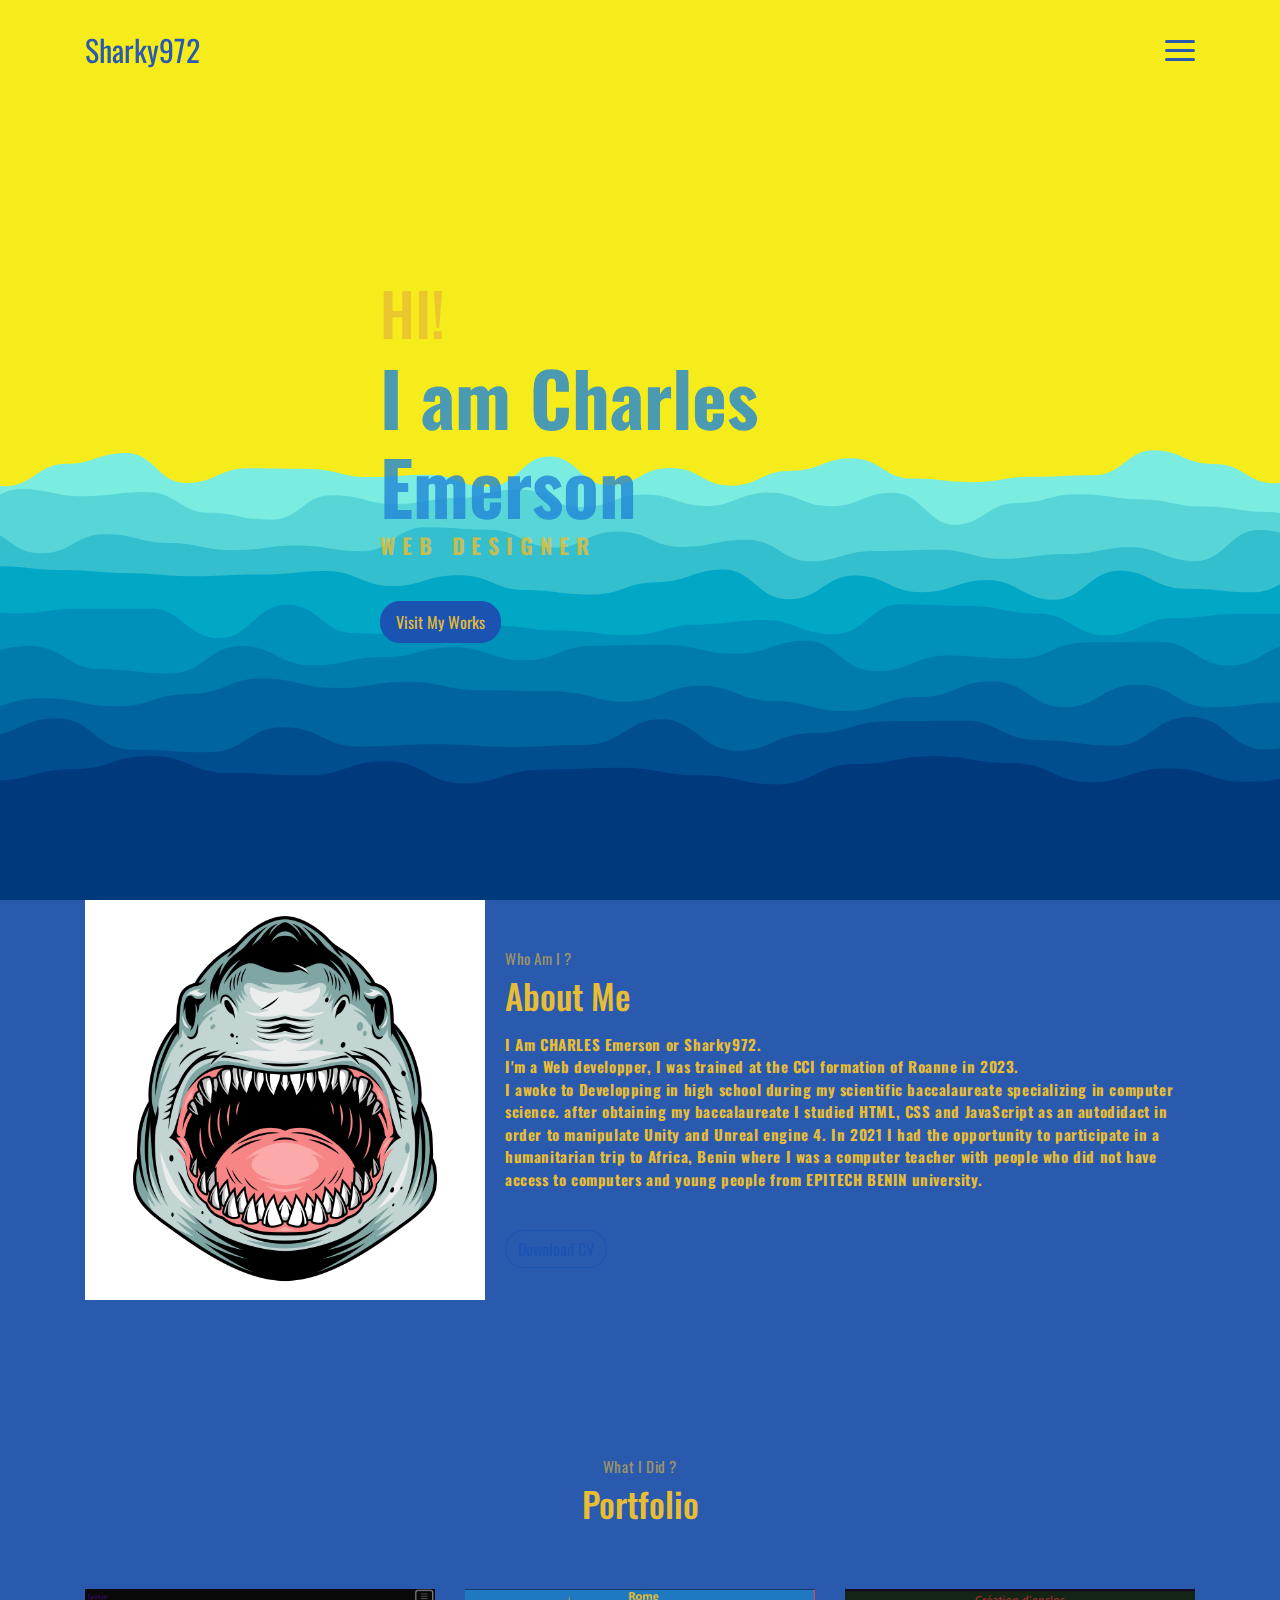
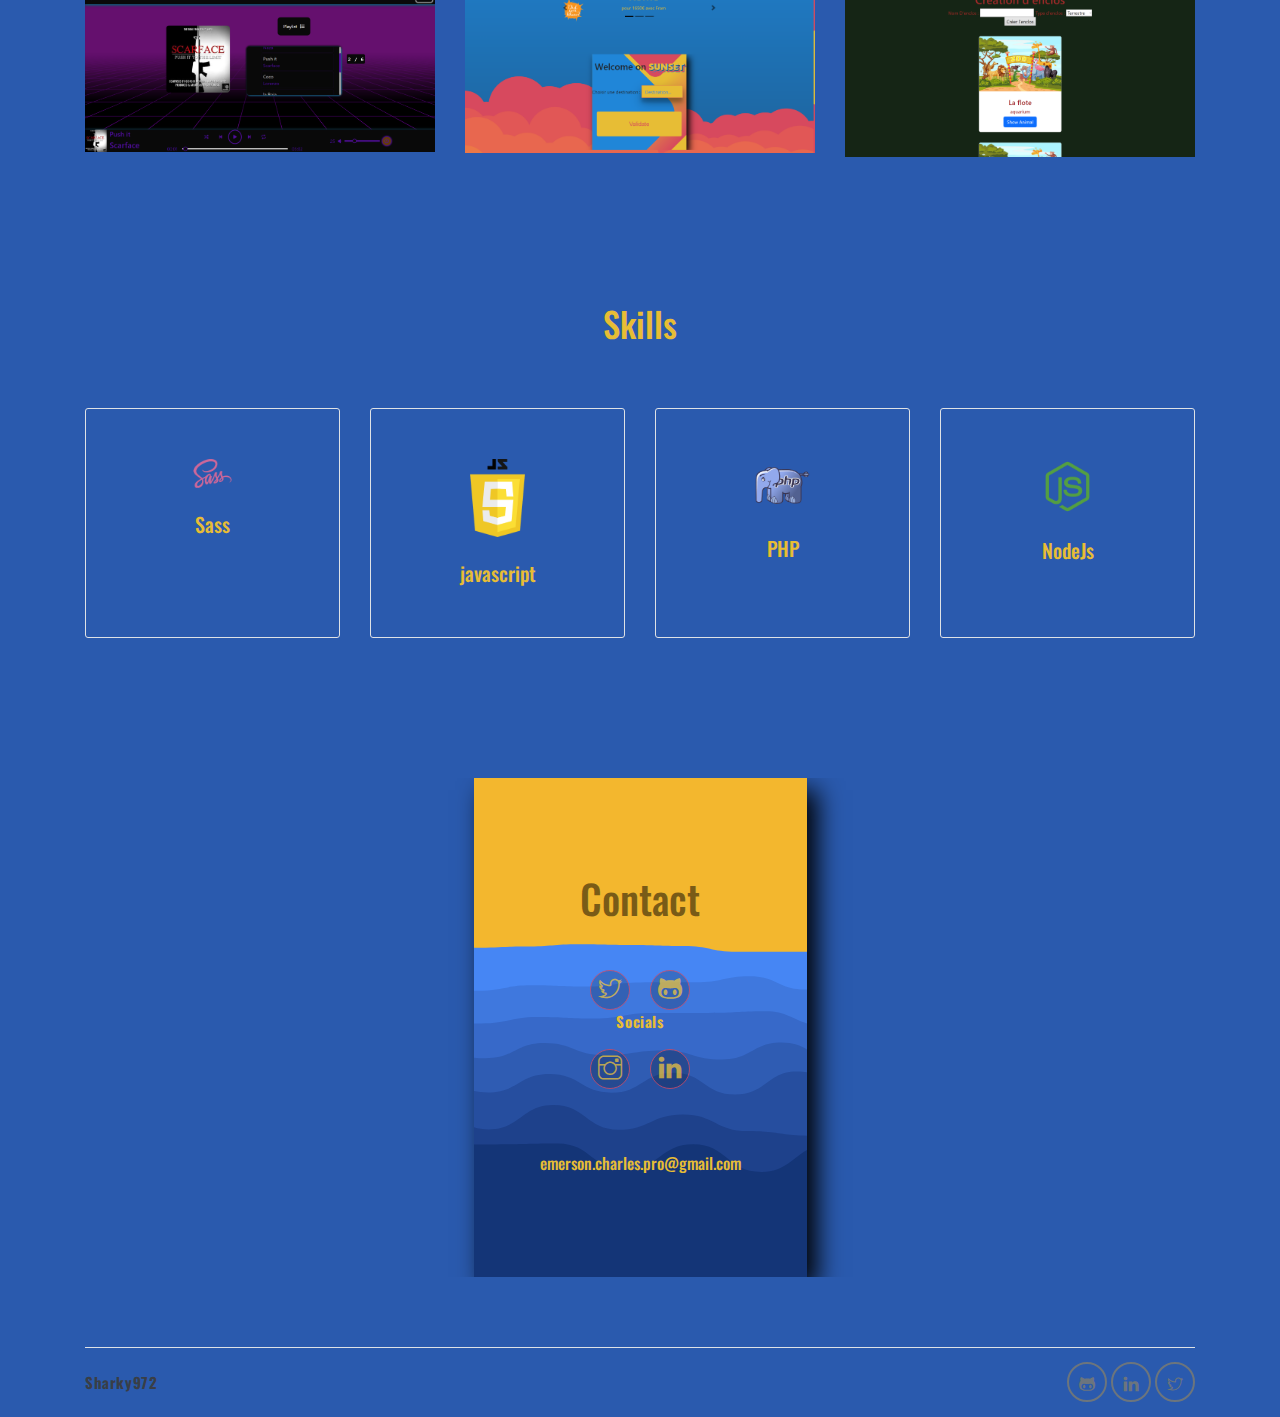
==== index.html @ 98d84b65 "Initial commit" ====
<!DOCTYPE html>
<html lang="en">

<head>
    <meta charset="utf-8">
    <meta name="viewport" content="width=device-width, initial-scale=1, shrink-to-fit=no">
    <meta name="description" content="Portfolio of Charles Emerson">
    <meta name="author" content="Sharky972">
    <title>Charles Emerson</title>
    <!-- font icons -->
    <link rel="stylesheet" href="assets/vendors/themify-icons/css/themify-icons.css">
    <!-- Bootstrap + Meyawo main styles -->
    <link rel="stylesheet" href="assets/css/meyawo.css">
    <link rel="preconnect" href="https://fonts.googleapis.com">
    <link rel="preconnect" href="https://fonts.gstatic.com" crossorigin>
    <link href="https://fonts.googleapis.com/css2?family=Oswald:wght@200;300;400;500;600;700&display=swap"
        rel="stylesheet">
</head>

<body data-spy="scroll" data-target=".navbar" data-offset="40" id="home">

    <!-- Page Navbar -->
    <nav class="custom-navbar" data-spy="affix" data-offset-top="20">
        <div class="container">
            <a class="logo" href="#">Sharky972</a>
            <ul class="nav">
                <li class="item">
                    <a class="link" href="#home">Home</a>
                </li>
                <li class="item">
                    <a class="link" href="#about">About</a>
                </li>
                <li class="item">
                    <a class="link" href="#portfolio">Portfolio</a>
                </li>
                <li class="item">
                    <a class="link" href="#contact">Contact</a>
                </li>
            </ul>
            <a href="javascript:void(0)" id="nav-toggle" class="hamburger hamburger--elastic">
                <div class="hamburger-box">
                    <div class="hamburger-inner"></div>
                </div>
            </a>
        </div>
    </nav>
    <!-- End of Page Navbar -->

    <!-- page header -->
    <header id="home" class="header">
        <!-- <div class="overlay"></div> -->
        <div class="header-content container">
            <h1 class="header-title">
                <span class="up text-sandyellow">HI!</span>
                <span class="down">I am Charles Emerson</span>
            </h1>
            <p class="header-subtitle">WEB DESIGNER</p>

            <button class="btn btn-primary text-sandyellow"><a href="#portfolio" class="text-sandyellow">Visit My
                    Works</a></button>
        </div>
    </header><!-- end of page header -->

    <!-- about section -->
    <section class="section pt-0" id="about">
        <!-- container -->
        <div class="container text-center">
            <!-- about wrapper -->
            <div class="about">
                <div class="about-img-holder">
                    <img src="assets/imgs/1586.jpg" class="about-img" alt="">
                </div>
                <div class="about-caption">
                    <p class="section-subtitle">Who Am I ?</p>
                    <h2 class="section-title mb-3">About Me</h2>
                    <p>
                        I Am CHARLES Emerson or Sharky972.
                        <br>I'm a Web developper, I was trained at the CCI formation of
                        Roanne in 2023.

                        <br>I awoke to Developping in high school during my scientific baccalaureate specializing in
                        computer science. after
                        obtaining my baccalaureate I studied HTML, CSS and JavaScript as an autodidact in order to
                        manipulate Unity and Unreal
                        engine 4. In 2021 I had the opportunity to participate in a humanitarian trip to Africa, Benin
                        where I was a computer
                        teacher with people who did not have access to computers and young people from EPITECH BENIN
                        university.

                    </p>
                    <button class="btn-rounded btn btn-outline-primary mt-4">Download CV</button>
                </div>
            </div><!-- end of about wrapper -->
        </div><!-- end of container -->
    </section> <!-- end of about section -->





    <!-- portfolio section -->
    <section class="section" id="portfolio">
        <div class="container text-center">
            <p class="section-subtitle">What I Did ?</p>
            <h6 class="section-title mb-6">Portfolio</h6>
            <!-- row -->
            <div class="row">
                <div class="col-md-4">
                    <a href="#" class="portfolio-card">
                        <img src="assets/imgs/screen-spotizer.png" class="portfolio-card-img" alt="my projects">
                        <span class="portfolio-card-overlay">
                            <span class="portfolio-card-caption">
                                <h4>Spotizer</h4>
                                <p class="font-weight-normal">A Music player(javascript)</p>
                            </span>
                        </span>
                    </a>
                </div>
                <div class="col-md-4">
                    <a href="#" class="portfolio-card">
                        <img class="portfolio-card-img" src="assets/imgs/screen-sunset.png"
                            class="img-responsive rounded" alt="my projects">
                        <span class="portfolio-card-overlay">
                            <span class="portfolio-card-caption">
                                <h4>Sunset</h5>
                                    <p class="font-weight-normal">A Flight Comparator (SASS,PHP)</p>
                            </span>
                        </span>
                    </a>
                </div>
                <div class="col-md-4">
                    <a href="#" class="portfolio-card">
                        <img class="portfolio-card-img" src="assets/imgs/screen-zoo.png" class="img-responsive rounded"
                            alt="my projects">
                        <span class="portfolio-card-overlay">
                            <span class="portfolio-card-caption">
                                <h4>Rescue Center</h5>
                                    <p class="font-weight-normal">PHP Project to perfect the CRUDE</p>
                            </span>
                        </span>
                    </a>
                </div>
            </div><!-- end of row -->
        </div><!-- end of container -->
    </section> <!-- end of portfolio section -->






    <!-- service section -->
    <section class="section" id="service">
        <div class="container text-center">
            <p class="section-subtitle"></p>
            <h6 class="section-title mb-6">Skills</h6>
            <!-- row -->
            <div class="row">
                <div class="col-md-6 col-lg-3">
                    <div class="service-card">
                        <div class="body">
                            <img src="assets/imgs/sasslogo.png" alt="" class="icon">
                            <h6 class="title">Sass</h6>
                            <p class="subtitle">I have a soft spot for front-end so naturally SASS is particularly
                                important for me</p>
                        </div>
                    </div>
                </div>
                <div class="col-md-6 col-lg-3">
                    <div class="service-card">
                        <div class="body">
                            <img src="assets/imgs/JS_logo.png" alt="" class="icon">
                            <h6 class="title">javascript</h6>
                            <p class="subtitle">javascript is a really comprehensive language that i use on nearly all
                                of my site</p>
                        </div>
                    </div>
                </div>
                <div class="col-md-6 col-lg-3">
                    <div class="service-card">
                        <div class="body">
                            <img src="assets/imgs/PHP_logo.png" alt="" class="icon">
                            <h6 class="title">PHP</h6>
                            <p class="subtitle">I use PHP as my server language.</p>
                        </div>
                    </div>
                </div>
                <div class="col-md-6 col-lg-3">
                    <div class="service-card">
                        <div class="body">
                            <img src="assets/imgs/node.png" alt="" class="icon">
                            <h6 class="title">NodeJs</h6>
                            <p class="subtitle">I am starting to learn threeJs.</p>
                        </div>
                    </div>
                </div>
            </div><!-- end of row -->
        </div>
    </section><!-- end of service section -->



    <!-- contact section -->
    <section class="section" id="contact">
        <div class="container text-center">

            <!-- contact form -->
            <div class=" d-flex overflow-hidden justify-content-center">
                <div class="screen2">
                    <div class="screen__content2 p-5 mt-5 mb-5 text-night">

                        <div class="justify-content-center text-align-center">
                            <h1 class="text-black-50">Contact</h1>

                        </div>
                        <div class="contact-basic">
                            <div class="social  text-sandyellow">
                                <a class="transparencybg"
                                    href="https://twitter.com/sharkman97211?t=tYb-zuy_sMyXDZAzSlqQwg&s=33"><i
                                        class="ti-twitter"></i></a>
                                <a class="transparencybg" href="https://github.com/Sharky972"><i
                                        class="ti-github"></i></a>
                                <p class="  fs-3">Socials</p>
                                <a class="transparencybg"
                                    href="https://instagram.com/sharky97211?igshid=ZDdkNTZiNTM="><i
                                        class="ti-instagram"></i></a>
                                <a class="transparencybg"
                                    href="https://www.linkedin.com/in/emerson-charles-a86289263"><i
                                        class="ti-linkedin"></i></a>
                            </div>
                        </div>
                        <div class="justify-content-center text-align-center">
                            <h6 class="text-sandyellow">emerson.charles.pro@gmail.com</h6>

                        </div>


                    </div>
                </div>
                </form><!-- end of contact form -->
            </div><!-- end of container -->

    </section><!-- end of contact section -->

    <!-- footer -->
    <div class="container">
        <footer class="footer">
            <p class="mb-0">Sharky972</p>
            <div class="social-links text-right m-auto ml-sm-auto">
                <a href="https://github.com/Sharky972" class="link"><i class="ti-github"></i></a>
                <a href="https://www.linkedin.com/in/emerson-charles-a86289263" class="link"><i
                        class="ti-linkedin"></i></a>
                <a href="https://twitter.com/sharkman97211?t=tYb-zuy_sMyXDZAzSlqQwg&s=33" class="link"><i
                        class="ti-twitter"></i></a>

            </div>
        </footer>
    </div> <!-- end of page footer -->

    <!-- core  -->
    <script src="assets/vendors/jquery/jquery-3.4.1.js"></script>
    <script src="assets/vendors/bootstrap/bootstrap.bundle.js"></script>

    <!-- bootstrap 3 affix -->
    <script src="assets/vendors/bootstrap/bootstrap.affix.js"></script>

    <!-- Meyawo js -->
    <script src="assets/js/meyawo.js"></script>

</body>

</html>
---- assets/vendors/themify-icons/css/themify-icons.css ----
@font-face {
	font-family: 'themify';
	src:url("../fonts/themify.eot?-fvbane");
	src:url("../fonts/themify.eot?#iefix-fvbane") format("embedded-opentype"),
		url("../fonts/themify.woff?-fvbane") format("woff"),
		url("../fonts/themify.ttf?-fvbane") format("truetype"),
		url("../fonts/themify.svg?-fvbane#themify") format("svg");
	font-weight: normal;
	font-style: normal;
}

[class^="ti-"], [class*=" ti-"] {
	font-family: 'themify';
	speak: none;
	font-style: normal;
	font-weight: normal;
	font-variant: normal;
	text-transform: none;
	line-height: 1;

	/* Better Font Rendering =========== */
	-webkit-font-smoothing: antialiased;
	-moz-osx-font-smoothing: grayscale;
}

.ti-wand:before {
	content: "\e600";
}
.ti-volume:before {
	content: "\e601";
}
.ti-user:before {
	content: "\e602";
}
.ti-unlock:before {
	content: "\e603";
}
.ti-unlink:before {
	content: "\e604";
}
.ti-trash:before {
	content: "\e605";
}
.ti-thought:before {
	content: "\e606";
}
.ti-target:before {
	content: "\e607";
}
.ti-tag:before {
	content: "\e608";
}
.ti-tablet:before {
	content: "\e609";
}
.ti-star:before {
	content: "\e60a";
}
.ti-spray:before {
	content: "\e60b";
}
.ti-signal:before {
	content: "\e60c";
}
.ti-shopping-cart:before {
	content: "\e60d";
}
.ti-shopping-cart-full:before {
	content: "\e60e";
}
.ti-settings:before {
	content: "\e60f";
}
.ti-search:before {
	content: "\e610";
}
.ti-zoom-in:before {
	content: "\e611";
}
.ti-zoom-out:before {
	content: "\e612";
}
.ti-cut:before {
	content: "\e613";
}
.ti-ruler:before {
	content: "\e614";
}
.ti-ruler-pencil:before {
	content: "\e615";
}
.ti-ruler-alt:before {
	content: "\e616";
}
.ti-bookmark:before {
	content: "\e617";
}
.ti-bookmark-alt:before {
	content: "\e618";
}
.ti-reload:before {
	content: "\e619";
}
.ti-plus:before {
	content: "\e61a";
}
.ti-pin:before {
	content: "\e61b";
}
.ti-pencil:before {
	content: "\e61c";
}
.ti-pencil-alt:before {
	content: "\e61d";
}
.ti-paint-roller:before {
	content: "\e61e";
}
.ti-paint-bucket:before {
	content: "\e61f";
}
.ti-na:before {
	content: "\e620";
}
.ti-mobile:before {
	content: "\e621";
}
.ti-minus:before {
	content: "\e622";
}
.ti-medall:before {
	content: "\e623";
}
.ti-medall-alt:before {
	content: "\e624";
}
.ti-marker:before {
	content: "\e625";
}
.ti-marker-alt:before {
	content: "\e626";
}
.ti-arrow-up:before {
	content: "\e627";
}
.ti-arrow-right:before {
	content: "\e628";
}
.ti-arrow-left:before {
	content: "\e629";
}
.ti-arrow-down:before {
	content: "\e62a";
}
.ti-lock:before {
	content: "\e62b";
}
.ti-location-arrow:before {
	content: "\e62c";
}
.ti-link:before {
	content: "\e62d";
}
.ti-layout:before {
	content: "\e62e";
}
.ti-layers:before {
	content: "\e62f";
}
.ti-layers-alt:before {
	content: "\e630";
}
.ti-key:before {
	content: "\e631";
}
.ti-import:before {
	content: "\e632";
}
.ti-image:before {
	content: "\e633";
}
.ti-heart:before {
	content: "\e634";
}
.ti-heart-broken:before {
	content: "\e635";
}
.ti-hand-stop:before {
	content: "\e636";
}
.ti-hand-open:before {
	content: "\e637";
}
.ti-hand-drag:before {
	content: "\e638";
}
.ti-folder:before {
	content: "\e639";
}
.ti-flag:before {
	content: "\e63a";
}
.ti-flag-alt:before {
	content: "\e63b";
}
.ti-flag-alt-2:before {
	content: "\e63c";
}
.ti-eye:before {
	content: "\e63d";
}
.ti-export:before {
	content: "\e63e";
}
.ti-exchange-vertical:before {
	content: "\e63f";
}
.ti-desktop:before {
	content: "\e640";
}
.ti-cup:before {
	content: "\e641";
}
.ti-crown:before {
	content: "\e642";
}
.ti-comments:before {
	content: "\e643";
}
.ti-comment:before {
	content: "\e644";
}
.ti-comment-alt:before {
	content: "\e645";
}
.ti-close:before {
	content: "\e646";
}
.ti-clip:before {
	content: "\e647";
}
.ti-angle-up:before {
	content: "\e648";
}
.ti-angle-right:before {
	content: "\e649";
}
.ti-angle-left:before {
	content: "\e64a";
}
.ti-angle-down:before {
	content: "\e64b";
}
.ti-check:before {
	content: "\e64c";
}
.ti-check-box:before {
	content: "\e64d";
}
.ti-camera:before {
	content: "\e64e";
}
.ti-announcement:before {
	content: "\e64f";
}
.ti-brush:before {
	content: "\e650";
}
.ti-briefcase:before {
	content: "\e651";
}
.ti-bolt:before {
	content: "\e652";
}
.ti-bolt-alt:before {
	content: "\e653";
}
.ti-blackboard:before {
	content: "\e654";
}
.ti-bag:before {
	content: "\e655";
}
.ti-move:before {
	content: "\e656";
}
.ti-arrows-vertical:before {
	content: "\e657";
}
.ti-arrows-horizontal:before {
	content: "\e658";
}
.ti-fullscreen:before {
	content: "\e659";
}
.ti-arrow-top-right:before {
	content: "\e65a";
}
.ti-arrow-top-left:before {
	content: "\e65b";
}
.ti-arrow-circle-up:before {
	content: "\e65c";
}
.ti-arrow-circle-right:before {
	content: "\e65d";
}
.ti-arrow-circle-left:before {
	content: "\e65e";
}
.ti-arrow-circle-down:before {
	content: "\e65f";
}
.ti-angle-double-up:before {
	content: "\e660";
}
.ti-angle-double-right:before {
	content: "\e661";
}
.ti-angle-double-left:before {
	content: "\e662";
}
.ti-angle-double-down:before {
	content: "\e663";
}
.ti-zip:before {
	content: "\e664";
}
.ti-world:before {
	content: "\e665";
}
.ti-wheelchair:before {
	content: "\e666";
}
.ti-view-list:before {
	content: "\e667";
}
.ti-view-list-alt:before {
	content: "\e668";
}
.ti-view-grid:before {
	content: "\e669";
}
.ti-uppercase:before {
	content: "\e66a";
}
.ti-upload:before {
	content: "\e66b";
}
.ti-underline:before {
	content: "\e66c";
}
.ti-truck:before {
	content: "\e66d";
}
.ti-timer:before {
	content: "\e66e";
}
.ti-ticket:before {
	content: "\e66f";
}
.ti-thumb-up:before {
	content: "\e670";
}
.ti-thumb-down:before {
	content: "\e671";
}
.ti-text:before {
	content: "\e672";
}
.ti-stats-up:before {
	content: "\e673";
}
.ti-stats-down:before {
	content: "\e674";
}
.ti-split-v:before {
	content: "\e675";
}
.ti-split-h:before {
	content: "\e676";
}
.ti-smallcap:before {
	content: "\e677";
}
.ti-shine:before {
	content: "\e678";
}
.ti-shift-right:before {
	content: "\e679";
}
.ti-shift-left:before {
	content: "\e67a";
}
.ti-shield:before {
	content: "\e67b";
}
.ti-notepad:before {
	content: "\e67c";
}
.ti-server:before {
	content: "\e67d";
}
.ti-quote-right:before {
	content: "\e67e";
}
.ti-quote-left:before {
	content: "\e67f";
}
.ti-pulse:before {
	content: "\e680";
}
.ti-printer:before {
	content: "\e681";
}
.ti-power-off:before {
	content: "\e682";
}
.ti-plug:before {
	content: "\e683";
}
.ti-pie-chart:before {
	content: "\e684";
}
.ti-paragraph:before {
	content: "\e685";
}
.ti-panel:before {
	content: "\e686";
}
.ti-package:before {
	content: "\e687";
}
.ti-music:before {
	content: "\e688";
}
.ti-music-alt:before {
	content: "\e689";
}
.ti-mouse:before {
	content: "\e68a";
}
.ti-mouse-alt:before {
	content: "\e68b";
}
.ti-money:before {
	content: "\e68c";
}
.ti-microphone:before {
	content: "\e68d";
}
.ti-menu:before {
	content: "\e68e";
}
.ti-menu-alt:before {
	content: "\e68f";
}
.ti-map:before {
	content: "\e690";
}
.ti-map-alt:before {
	content: "\e691";
}
.ti-loop:before {
	content: "\e692";
}
.ti-location-pin:before {
	content: "\e693";
}
.ti-list:before {
	content: "\e694";
}
.ti-light-bulb:before {
	content: "\e695";
}
.ti-Italic:before {
	content: "\e696";
}
.ti-info:before {
	content: "\e697";
}
.ti-infinite:before {
	content: "\e698";
}
.ti-id-badge:before {
	content: "\e699";
}
.ti-hummer:before {
	content: "\e69a";
}
.ti-home:before {
	content: "\e69b";
}
.ti-help:before {
	content: "\e69c";
}
.ti-headphone:before {
	content: "\e69d";
}
.ti-harddrives:before {
	content: "\e69e";
}
.ti-harddrive:before {
	content: "\e69f";
}
.ti-gift:before {
	content: "\e6a0";
}
.ti-game:before {
	content: "\e6a1";
}
.ti-filter:before {
	content: "\e6a2";
}
.ti-files:before {
	content: "\e6a3";
}
.ti-file:before {
	content: "\e6a4";
}
.ti-eraser:before {
	content: "\e6a5";
}
.ti-envelope:before {
	content: "\e6a6";
}
.ti-download:before {
	content: "\e6a7";
}
.ti-direction:before {
	content: "\e6a8";
}
.ti-direction-alt:before {
	content: "\e6a9";
}
.ti-dashboard:before {
	content: "\e6aa";
}
.ti-control-stop:before {
	content: "\e6ab";
}
.ti-control-shuffle:before {
	content: "\e6ac";
}
.ti-control-play:before {
	content: "\e6ad";
}
.ti-control-pause:before {
	content: "\e6ae";
}
.ti-control-forward:before {
	content: "\e6af";
}
.ti-control-backward:before {
	content: "\e6b0";
}
.ti-cloud:before {
	content: "\e6b1";
}
.ti-cloud-up:before {
	content: "\e6b2";
}
.ti-cloud-down:before {
	content: "\e6b3";
}
.ti-clipboard:before {
	content: "\e6b4";
}
.ti-car:before {
	content: "\e6b5";
}
.ti-calendar:before {
	content: "\e6b6";
}
.ti-book:before {
	content: "\e6b7";
}
.ti-bell:before {
	content: "\e6b8";
}
.ti-basketball:before {
	content: "\e6b9";
}
.ti-bar-chart:before {
	content: "\e6ba";
}
.ti-bar-chart-alt:before {
	content: "\e6bb";
}
.ti-back-right:before {
	content: "\e6bc";
}
.ti-back-left:before {
	content: "\e6bd";
}
.ti-arrows-corner:before {
	content: "\e6be";
}
.ti-archive:before {
	content: "\e6bf";
}
.ti-anchor:before {
	content: "\e6c0";
}
.ti-align-right:before {
	content: "\e6c1";
}
.ti-align-left:before {
	content: "\e6c2";
}
.ti-align-justify:before {
	content: "\e6c3";
}
.ti-align-center:before {
	content: "\e6c4";
}
.ti-alert:before {
	content: "\e6c5";
}
.ti-alarm-clock:before {
	content: "\e6c6";
}
.ti-agenda:before {
	content: "\e6c7";
}
.ti-write:before {
	content: "\e6c8";
}
.ti-window:before {
	content: "\e6c9";
}
.ti-widgetized:before {
	content: "\e6ca";
}
.ti-widget:before {
	content: "\e6cb";
}
.ti-widget-alt:before {
	content: "\e6cc";
}
.ti-wallet:before {
	content: "\e6cd";
}
.ti-video-clapper:before {
	content: "\e6ce";
}
.ti-video-camera:before {
	content: "\e6cf";
}
.ti-vector:before {
	content: "\e6d0";
}
.ti-themify-logo:before {
	content: "\e6d1";
}
.ti-themify-favicon:before {
	content: "\e6d2";
}
.ti-themify-favicon-alt:before {
	content: "\e6d3";
}
.ti-support:before {
	content: "\e6d4";
}
.ti-stamp:before {
	content: "\e6d5";
}
.ti-split-v-alt:before {
	content: "\e6d6";
}
.ti-slice:before {
	content: "\e6d7";
}
.ti-shortcode:before {
	content: "\e6d8";
}
.ti-shift-right-alt:before {
	content: "\e6d9";
}
.ti-shift-left-alt:before {
	content: "\e6da";
}
.ti-ruler-alt-2:before {
	content: "\e6db";
}
.ti-receipt:before {
	content: "\e6dc";
}
.ti-pin2:before {
	content: "\e6dd";
}
.ti-pin-alt:before {
	content: "\e6de";
}
.ti-pencil-alt2:before {
	content: "\e6df";
}
.ti-palette:before {
	content: "\e6e0";
}
.ti-more:before {
	content: "\e6e1";
}
.ti-more-alt:before {
	content: "\e6e2";
}
.ti-microphone-alt:before {
	content: "\e6e3";
}
.ti-magnet:before {
	content: "\e6e4";
}
.ti-line-double:before {
	content: "\e6e5";
}
.ti-line-dotted:before {
	content: "\e6e6";
}
.ti-line-dashed:before {
	content: "\e6e7";
}
.ti-layout-width-full:before {
	content: "\e6e8";
}
.ti-layout-width-default:before {
	content: "\e6e9";
}
.ti-layout-width-default-alt:before {
	content: "\e6ea";
}
.ti-layout-tab:before {
	content: "\e6eb";
}
.ti-layout-tab-window:before {
	content: "\e6ec";
}
.ti-layout-tab-v:before {
	content: "\e6ed";
}
.ti-layout-tab-min:before {
	content: "\e6ee";
}
.ti-layout-slider:before {
	content: "\e6ef";
}
.ti-layout-slider-alt:before {
	content: "\e6f0";
}
.ti-layout-sidebar-right:before {
	content: "\e6f1";
}
.ti-layout-sidebar-none:before {
	content: "\e6f2";
}
.ti-layout-sidebar-left:before {
	content: "\e6f3";
}
.ti-layout-placeholder:before {
	content: "\e6f4";
}
.ti-layout-menu:before {
	content: "\e6f5";
}
.ti-layout-menu-v:before {
	content: "\e6f6";
}
.ti-layout-menu-separated:before {
	content: "\e6f7";
}
.ti-layout-menu-full:before {
	content: "\e6f8";
}
.ti-layout-media-right-alt:before {
	content: "\e6f9";
}
.ti-layout-media-right:before {
	content: "\e6fa";
}
.ti-layout-media-overlay:before {
	content: "\e6fb";
}
.ti-layout-media-overlay-alt:before {
	content: "\e6fc";
}
.ti-layout-media-overlay-alt-2:before {
	content: "\e6fd";
}
.ti-layout-media-left-alt:before {
	content: "\e6fe";
}
.ti-layout-media-left:before {
	content: "\e6ff";
}
.ti-layout-media-center-alt:before {
	content: "\e700";
}
.ti-layout-media-center:before {
	content: "\e701";
}
.ti-layout-list-thumb:before {
	content: "\e702";
}
.ti-layout-list-thumb-alt:before {
	content: "\e703";
}
.ti-layout-list-post:before {
	content: "\e704";
}
.ti-layout-list-large-image:before {
	content: "\e705";
}
.ti-layout-line-solid:before {
	content: "\e706";
}
.ti-layout-grid4:before {
	content: "\e707";
}
.ti-layout-grid3:before {
	content: "\e708";
}
.ti-layout-grid2:before {
	content: "\e709";
}
.ti-layout-grid2-thumb:before {
	content: "\e70a";
}
.ti-layout-cta-right:before {
	content: "\e70b";
}
.ti-layout-cta-left:before {
	content: "\e70c";
}
.ti-layout-cta-center:before {
	content: "\e70d";
}
.ti-layout-cta-btn-right:before {
	content: "\e70e";
}
.ti-layout-cta-btn-left:before {
	content: "\e70f";
}
.ti-layout-column4:before {
	content: "\e710";
}
.ti-layout-column3:before {
	content: "\e711";
}
.ti-layout-column2:before {
	content: "\e712";
}
.ti-layout-accordion-separated:before {
	content: "\e713";
}
.ti-layout-accordion-merged:before {
	content: "\e714";
}
.ti-layout-accordion-list:before {
	content: "\e715";
}
.ti-ink-pen:before {
	content: "\e716";
}
.ti-info-alt:before {
	content: "\e717";
}
.ti-help-alt:before {
	content: "\e718";
}
.ti-headphone-alt:before {
	content: "\e719";
}
.ti-hand-point-up:before {
	content: "\e71a";
}
.ti-hand-point-right:before {
	content: "\e71b";
}
.ti-hand-point-left:before {
	content: "\e71c";
}
.ti-hand-point-down:before {
	content: "\e71d";
}
.ti-gallery:before {
	content: "\e71e";
}
.ti-face-smile:before {
	content: "\e71f";
}
.ti-face-sad:before {
	content: "\e720";
}
.ti-credit-card:before {
	content: "\e721";
}
.ti-control-skip-forward:before {
	content: "\e722";
}
.ti-control-skip-backward:before {
	content: "\e723";
}
.ti-control-record:before {
	content: "\e724";
}
.ti-control-eject:before {
	content: "\e725";
}
.ti-comments-smiley:before {
	content: "\e726";
}
.ti-brush-alt:before {
	content: "\e727";
}
.ti-youtube:before {
	content: "\e728";
}
.ti-vimeo:before {
	content: "\e729";
}
.ti-twitter:before {
	content: "\e72a";
}
.ti-time:before {
	content: "\e72b";
}
.ti-tumblr:before {
	content: "\e72c";
}
.ti-skype:before {
	content: "\e72d";
}
.ti-share:before {
	content: "\e72e";
}
.ti-share-alt:before {
	content: "\e72f";
}
.ti-rocket:before {
	content: "\e730";
}
.ti-pinterest:before {
	content: "\e731";
}
.ti-new-window:before {
	content: "\e732";
}
.ti-microsoft:before {
	content: "\e733";
}
.ti-list-ol:before {
	content: "\e734";
}
.ti-linkedin:before {
	content: "\e735";
}
.ti-layout-sidebar-2:before {
	content: "\e736";
}
.ti-layout-grid4-alt:before {
	content: "\e737";
}
.ti-layout-grid3-alt:before {
	content: "\e738";
}
.ti-layout-grid2-alt:before {
	content: "\e739";
}
.ti-layout-column4-alt:before {
	content: "\e73a";
}
.ti-layout-column3-alt:before {
	content: "\e73b";
}
.ti-layout-column2-alt:before {
	content: "\e73c";
}
.ti-instagram:before {
	content: "\e73d";
}
.ti-google:before {
	content: "\e73e";
}
.ti-github:before {
	content: "\e73f";
}
.ti-flickr:before {
	content: "\e740";
}
.ti-facebook:before {
	content: "\e741";
}
.ti-dropbox:before {
	content: "\e742";
}
.ti-dribbble:before {
	content: "\e743";
}
.ti-apple:before {
	content: "\e744";
}
.ti-android:before {
	content: "\e745";
}
.ti-save:before {
	content: "\e746";
}
.ti-save-alt:before {
	content: "\e747";
}
.ti-yahoo:before {
	content: "\e748";
}
.ti-wordpress:before {
	content: "\e749";
}
.ti-vimeo-alt:before {
	content: "\e74a";
}
.ti-twitter-alt:before {
	content: "\e74b";
}
.ti-tumblr-alt:before {
	content: "\e74c";
}
.ti-trello:before {
	content: "\e74d";
}
.ti-stack-overflow:before {
	content: "\e74e";
}
.ti-soundcloud:before {
	content: "\e74f";
}
.ti-sharethis:before {
	content: "\e750";
}
.ti-sharethis-alt:before {
	content: "\e751";
}
.ti-reddit:before {
	content: "\e752";
}
.ti-pinterest-alt:before {
	content: "\e753";
}
.ti-microsoft-alt:before {
	content: "\e754";
}
.ti-linux:before {
	content: "\e755";
}
.ti-jsfiddle:before {
	content: "\e756";
}
.ti-joomla:before {
	content: "\e757";
}
.ti-html5:before {
	content: "\e758";
}
.ti-flickr-alt:before {
	content: "\e759";
}
.ti-email:before {
	content: "\e75a";
}
.ti-drupal:before {
	content: "\e75b";
}
.ti-dropbox-alt:before {
	content: "\e75c";
}
.ti-css3:before {
	content: "\e75d";
}
.ti-rss:before {
	content: "\e75e";
}
.ti-rss-alt:before {
	content: "\e75f";
}
---- assets/css/meyawo.css ----
@charset "UTF-8";
/*!
=========================================================
* Meyawo Landing page
=========================================================

* Copyright: 2019 DevCRUD (https://devcrud.com)
* Licensed: (https://devcrud.com/licenses)
* Coded by www.devcrud.com

=========================================================

* The above copyright notice and this permission notice shall be included in all copies or substantial portions of the Software.
*/
@import url("https://fonts.googleapis.com/css2?family=Oswald:wght@200;300;400;500;600;700&display=swap");
:root {
  --blue: #1e549f;
  --indigo: #695aa6;
  --purple: #6f42c1;
  --pink: #e83e8c;
  --red: #ec185d;
  --orange: #ff6d02;
  --yellow: #ffc107;
  --green: #1bb74f;
  --teal: #20c997;
  --cyan: #17a2b8;
  --white: #2a5aae;
  --gray: #6c757d;
  --gray-dark: #393e46;
  --shark: #1b53b3;
  --sandyellow: #e7bd35;
  --primary: #1b53b3;
  --secondary: #393e46;
  --success: #1bb74f;
  --info: #17a2b8;
  --warning: #ff6d02;
  --danger: #ec185d;
  --light: #f8f9fa;
  --dark: #212529;
  --sandyellow: #e7bd35;
  --breakpoint-xs: 0;
  --breakpoint-sm: 576px;
  --breakpoint-md: 768px;
  --breakpoint-lg: 992px;
  --breakpoint-xl: 1200px;
  --font-family-sans-serif: "Open Sans", sans-serif;
  --font-family-monospace: SFMono-Regular, Menlo, Monaco, Consolas, "Liberation Mono", "Courier New", monospace;
}

*,
*::before,
*::after {
  box-sizing: border-box;
}

html {
  font-family: sans-serif;
  line-height: 1.15;
  -webkit-text-size-adjust: 100%;
  -webkit-tap-highlight-color: rgba(0, 0, 0, 0);
}

article, aside, figcaption, figure, footer, header, hgroup, main, nav, section {
  display: block;
}

body {
  margin: 0;
  font-family: "Open Sans", sans-serif;
  font-size: 1rem;
  font-weight: 400;
  line-height: 1.5;
  color: #212529;
  text-align: left;
  background-color: #2a5aae;
}

[tabindex="-1"]:focus {
  outline: 0 !important;
}

hr {
  box-sizing: content-box;
  height: 0;
  overflow: visible;
}

h1, h2, h3, h4, h5, h6 {
  margin-top: 0;
  margin-bottom: 0.5rem;
}

p {
  margin-top: 0;
  margin-bottom: 1rem;
}

abbr[title],
abbr[data-original-title] {
  text-decoration: underline;
  text-decoration: underline dotted;
  cursor: help;
  border-bottom: 0;
  text-decoration-skip-ink: none;
}

address {
  margin-bottom: 1rem;
  font-style: normal;
  line-height: inherit;
}

ol,
ul,
dl {
  margin-top: 0;
  margin-bottom: 1rem;
}

ol ol,
ul ul,
ol ul,
ul ol {
  margin-bottom: 0;
}

dt {
  font-weight: 700;
}

dd {
  margin-bottom: 0.5rem;
  margin-left: 0;
}

blockquote {
  margin: 0 0 1rem;
}

b,
strong {
  font-weight: bolder;
}

small {
  font-size: 80%;
}

sub,
sup {
  position: relative;
  font-size: 75%;
  line-height: 0;
  vertical-align: baseline;
}

sub {
  bottom: -0.25em;
}

sup {
  top: -0.5em;
}

a {
  color: #1b53b3;
  text-decoration: none;
  background-color: transparent;
}
a:hover {
  color: #113471;
  text-decoration: none;
}

a:not([href]):not([tabindex]) {
  color: inherit;
  text-decoration: none;
}
a:not([href]):not([tabindex]):hover, a:not([href]):not([tabindex]):focus {
  color: inherit;
  text-decoration: none;
}
a:not([href]):not([tabindex]):focus {
  outline: 0;
}

pre,
code,
kbd,
samp {
  font-family: SFMono-Regular, Menlo, Monaco, Consolas, "Liberation Mono", "Courier New", monospace;
  font-size: 1em;
}

pre {
  margin-top: 0;
  margin-bottom: 1rem;
  overflow: auto;
}

figure {
  margin: 0 0 1rem;
}

img {
  vertical-align: middle;
  border-style: none;
}

svg {
  overflow: hidden;
  vertical-align: middle;
}

table {
  border-collapse: collapse;
}

caption {
  padding-top: 0.75rem;
  padding-bottom: 0.75rem;
  color: #6c757d;
  text-align: left;
  caption-side: bottom;
}

th {
  text-align: inherit;
}

label {
  display: inline-block;
  margin-bottom: 0.5rem;
}

button {
  border-radius: 0;
}

button:focus {
  outline: 1px dotted;
  outline: 5px auto -webkit-focus-ring-color;
}

input,
button,
select,
optgroup,
textarea {
  margin: 0;
  font-family: inherit;
  font-size: inherit;
  line-height: inherit;
}

button,
input {
  overflow: visible;
}

button,
select {
  text-transform: none;
}

select {
  word-wrap: normal;
}

button,
[type=button],
[type=reset],
[type=submit] {
  -webkit-appearance: button;
}

button:not(:disabled),
[type=button]:not(:disabled),
[type=reset]:not(:disabled),
[type=submit]:not(:disabled) {
  cursor: pointer;
}

button::-moz-focus-inner,
[type=button]::-moz-focus-inner,
[type=reset]::-moz-focus-inner,
[type=submit]::-moz-focus-inner {
  padding: 0;
  border-style: none;
}

input[type=radio],
input[type=checkbox] {
  box-sizing: border-box;
  padding: 0;
}

input[type=date],
input[type=time],
input[type=datetime-local],
input[type=month] {
  -webkit-appearance: listbox;
}

textarea {
  overflow: auto;
  resize: vertical;
}

fieldset {
  min-width: 0;
  padding: 0;
  margin: 0;
  border: 0;
}

legend {
  display: block;
  width: 100%;
  max-width: 100%;
  padding: 0;
  margin-bottom: 0.5rem;
  font-size: 1.5rem;
  line-height: inherit;
  color: inherit;
  white-space: normal;
}

progress {
  vertical-align: baseline;
}

[type=number]::-webkit-inner-spin-button,
[type=number]::-webkit-outer-spin-button {
  height: auto;
}

[type=search] {
  outline-offset: -2px;
  -webkit-appearance: none;
}

[type=search]::-webkit-search-decoration {
  -webkit-appearance: none;
}

::-webkit-file-upload-button {
  font: inherit;
  -webkit-appearance: button;
}

output {
  display: inline-block;
}

summary {
  display: list-item;
  cursor: pointer;
}

template {
  display: none;
}

[hidden] {
  display: none !important;
}

h1, h2, h3, h4, h5, h6,
.h1, .h2, .h3, .h4, .h5, .h6 {
  margin-bottom: 0.5rem;
  font-weight: 500;
  line-height: 1.2;
}

h1, .h1 {
  font-size: 2.5rem;
}

h2, .h2 {
  font-size: 2rem;
}

h3, .h3 {
  font-size: 1.75rem;
}

h4, .h4 {
  font-size: 1.5rem;
}

h5, .h5 {
  font-size: 1.25rem;
}

h6, .h6 {
  font-size: 1rem;
}

.lead {
  font-size: 1.25rem;
  font-weight: 300;
}

.display-1 {
  font-size: 6rem;
  font-weight: 300;
  line-height: 1.2;
}

.display-2 {
  font-size: 5.5rem;
  font-weight: 300;
  line-height: 1.2;
}

.display-3 {
  font-size: 4.5rem;
  font-weight: 300;
  line-height: 1.2;
}

.display-4 {
  font-size: 3.5rem;
  font-weight: 300;
  line-height: 1.2;
}

hr {
  margin-top: 1rem;
  margin-bottom: 1rem;
  border: 0;
  border-top: 1px solid rgba(0, 0, 0, 0.1);
}

small,
.small {
  font-size: 80%;
  font-weight: 400;
}

mark,
.mark {
  padding: 0.2em;
  background-color: #fcf8e3;
}

.list-unstyled {
  padding-left: 0;
  list-style: none;
}

.list-inline {
  padding-left: 0;
  list-style: none;
}

.list-inline-item {
  display: inline-block;
}
.list-inline-item:not(:last-child) {
  margin-right: 0.5rem;
}

.initialism {
  font-size: 90%;
  text-transform: uppercase;
}

.blockquote {
  margin-bottom: 1rem;
  font-size: 1.25rem;
}

.blockquote-footer {
  display: block;
  font-size: 80%;
  color: #6c757d;
}
.blockquote-footer::before {
  content: "— ";
}

.img-fluid {
  max-width: 100%;
  height: auto;
}

.img-thumbnail {
  padding: 0.25rem;
  background-color: #2a5aae;
  border: 1px solid #dee2e6;
  border-radius: 0.25rem;
  max-width: 100%;
  height: auto;
}

.figure {
  display: inline-block;
}

.figure-img {
  margin-bottom: 0.5rem;
  line-height: 1;
}

.figure-caption {
  font-size: 90%;
  color: #6c757d;
}

code {
  font-size: 87.5%;
  color: #e83e8c;
  word-break: break-word;
}
a > code {
  color: inherit;
}

kbd {
  padding: 0.2rem 0.4rem;
  font-size: 87.5%;
  color: #2a5aae;
  background-color: #212529;
  border-radius: 0.2rem;
}
kbd kbd {
  padding: 0;
  font-size: 100%;
  font-weight: 700;
}

pre {
  display: block;
  font-size: 87.5%;
  color: #212529;
}
pre code {
  font-size: inherit;
  color: inherit;
  word-break: normal;
}

.pre-scrollable {
  max-height: 340px;
  overflow-y: scroll;
}

.container {
  width: 100%;
  padding-right: 15px;
  padding-left: 15px;
  margin-right: auto;
  margin-left: auto;
}
@media (min-width: 576px) {
  .container {
    max-width: 540px;
  }
}
@media (min-width: 768px) {
  .container {
    max-width: 720px;
  }
}
@media (min-width: 992px) {
  .container {
    max-width: 960px;
  }
}
@media (min-width: 1200px) {
  .container {
    max-width: 1140px;
  }
}

.container-fluid {
  width: 100%;
  padding-right: 15px;
  padding-left: 15px;
  margin-right: auto;
  margin-left: auto;
}

.row {
  display: flex;
  flex-wrap: wrap;
  margin-right: -15px;
  margin-left: -15px;
}

.no-gutters {
  margin-right: 0;
  margin-left: 0;
}
.no-gutters > .col,
.no-gutters > [class*=col-] {
  padding-right: 0;
  padding-left: 0;
}

.col-xl,
.col-xl-auto, .col-xl-12, .col-xl-11, .col-xl-10, .col-xl-9, .col-xl-8, .col-xl-7, .col-xl-6, .col-xl-5, .col-xl-4, .col-xl-3, .col-xl-2, .col-xl-1, .col-lg,
.col-lg-auto, .col-lg-12, .col-lg-11, .col-lg-10, .col-lg-9, .col-lg-8, .col-lg-7, .col-lg-6, .col-lg-5, .col-lg-4, .col-lg-3, .col-lg-2, .col-lg-1, .col-md,
.col-md-auto, .col-md-12, .col-md-11, .col-md-10, .col-md-9, .col-md-8, .col-md-7, .col-md-6, .col-md-5, .col-md-4, .col-md-3, .col-md-2, .col-md-1, .col-sm,
.col-sm-auto, .col-sm-12, .col-sm-11, .col-sm-10, .col-sm-9, .col-sm-8, .col-sm-7, .col-sm-6, .col-sm-5, .col-sm-4, .col-sm-3, .col-sm-2, .col-sm-1, .col,
.col-auto, .col-12, .col-11, .col-10, .col-9, .col-8, .col-7, .col-6, .col-5, .col-4, .col-3, .col-2, .col-1 {
  position: relative;
  width: 100%;
  padding-right: 15px;
  padding-left: 15px;
}

.col {
  flex-basis: 0;
  flex-grow: 1;
  max-width: 100%;
}

.col-auto {
  flex: 0 0 auto;
  width: auto;
  max-width: 100%;
}

.col-1 {
  flex: 0 0 8.3333333333%;
  max-width: 8.3333333333%;
}

.col-2 {
  flex: 0 0 16.6666666667%;
  max-width: 16.6666666667%;
}

.col-3 {
  flex: 0 0 25%;
  max-width: 25%;
}

.col-4 {
  flex: 0 0 33.3333333333%;
  max-width: 33.3333333333%;
}

.col-5 {
  flex: 0 0 41.6666666667%;
  max-width: 41.6666666667%;
}

.col-6 {
  flex: 0 0 50%;
  max-width: 50%;
}

.col-7 {
  flex: 0 0 58.3333333333%;
  max-width: 58.3333333333%;
}

.col-8 {
  flex: 0 0 66.6666666667%;
  max-width: 66.6666666667%;
}

.col-9 {
  flex: 0 0 75%;
  max-width: 75%;
}

.col-10 {
  flex: 0 0 83.3333333333%;
  max-width: 83.3333333333%;
}

.col-11 {
  flex: 0 0 91.6666666667%;
  max-width: 91.6666666667%;
}

.col-12 {
  flex: 0 0 100%;
  max-width: 100%;
}

.order-first {
  order: -1;
}

.order-last {
  order: 13;
}

.order-0 {
  order: 0;
}

.order-1 {
  order: 1;
}

.order-2 {
  order: 2;
}

.order-3 {
  order: 3;
}

.order-4 {
  order: 4;
}

.order-5 {
  order: 5;
}

.order-6 {
  order: 6;
}

.order-7 {
  order: 7;
}

.order-8 {
  order: 8;
}

.order-9 {
  order: 9;
}

.order-10 {
  order: 10;
}

.order-11 {
  order: 11;
}

.order-12 {
  order: 12;
}

.offset-1 {
  margin-left: 8.3333333333%;
}

.offset-2 {
  margin-left: 16.6666666667%;
}

.offset-3 {
  margin-left: 25%;
}

.offset-4 {
  margin-left: 33.3333333333%;
}

.offset-5 {
  margin-left: 41.6666666667%;
}

.offset-6 {
  margin-left: 50%;
}

.offset-7 {
  margin-left: 58.3333333333%;
}

.offset-8 {
  margin-left: 66.6666666667%;
}

.offset-9 {
  margin-left: 75%;
}

.offset-10 {
  margin-left: 83.3333333333%;
}

.offset-11 {
  margin-left: 91.6666666667%;
}

@media (min-width: 576px) {
  .col-sm {
    flex-basis: 0;
    flex-grow: 1;
    max-width: 100%;
  }
  .col-sm-auto {
    flex: 0 0 auto;
    width: auto;
    max-width: 100%;
  }
  .col-sm-1 {
    flex: 0 0 8.3333333333%;
    max-width: 8.3333333333%;
  }
  .col-sm-2 {
    flex: 0 0 16.6666666667%;
    max-width: 16.6666666667%;
  }
  .col-sm-3 {
    flex: 0 0 25%;
    max-width: 25%;
  }
  .col-sm-4 {
    flex: 0 0 33.3333333333%;
    max-width: 33.3333333333%;
  }
  .col-sm-5 {
    flex: 0 0 41.6666666667%;
    max-width: 41.6666666667%;
  }
  .col-sm-6 {
    flex: 0 0 50%;
    max-width: 50%;
  }
  .col-sm-7 {
    flex: 0 0 58.3333333333%;
    max-width: 58.3333333333%;
  }
  .col-sm-8 {
    flex: 0 0 66.6666666667%;
    max-width: 66.6666666667%;
  }
  .col-sm-9 {
    flex: 0 0 75%;
    max-width: 75%;
  }
  .col-sm-10 {
    flex: 0 0 83.3333333333%;
    max-width: 83.3333333333%;
  }
  .col-sm-11 {
    flex: 0 0 91.6666666667%;
    max-width: 91.6666666667%;
  }
  .col-sm-12 {
    flex: 0 0 100%;
    max-width: 100%;
  }
  .order-sm-first {
    order: -1;
  }
  .order-sm-last {
    order: 13;
  }
  .order-sm-0 {
    order: 0;
  }
  .order-sm-1 {
    order: 1;
  }
  .order-sm-2 {
    order: 2;
  }
  .order-sm-3 {
    order: 3;
  }
  .order-sm-4 {
    order: 4;
  }
  .order-sm-5 {
    order: 5;
  }
  .order-sm-6 {
    order: 6;
  }
  .order-sm-7 {
    order: 7;
  }
  .order-sm-8 {
    order: 8;
  }
  .order-sm-9 {
    order: 9;
  }
  .order-sm-10 {
    order: 10;
  }
  .order-sm-11 {
    order: 11;
  }
  .order-sm-12 {
    order: 12;
  }
  .offset-sm-0 {
    margin-left: 0;
  }
  .offset-sm-1 {
    margin-left: 8.3333333333%;
  }
  .offset-sm-2 {
    margin-left: 16.6666666667%;
  }
  .offset-sm-3 {
    margin-left: 25%;
  }
  .offset-sm-4 {
    margin-left: 33.3333333333%;
  }
  .offset-sm-5 {
    margin-left: 41.6666666667%;
  }
  .offset-sm-6 {
    margin-left: 50%;
  }
  .offset-sm-7 {
    margin-left: 58.3333333333%;
  }
  .offset-sm-8 {
    margin-left: 66.6666666667%;
  }
  .offset-sm-9 {
    margin-left: 75%;
  }
  .offset-sm-10 {
    margin-left: 83.3333333333%;
  }
  .offset-sm-11 {
    margin-left: 91.6666666667%;
  }
}
@media (min-width: 768px) {
  .col-md {
    flex-basis: 0;
    flex-grow: 1;
    max-width: 100%;
  }
  .col-md-auto {
    flex: 0 0 auto;
    width: auto;
    max-width: 100%;
  }
  .col-md-1 {
    flex: 0 0 8.3333333333%;
    max-width: 8.3333333333%;
  }
  .col-md-2 {
    flex: 0 0 16.6666666667%;
    max-width: 16.6666666667%;
  }
  .col-md-3 {
    flex: 0 0 25%;
    max-width: 25%;
  }
  .col-md-4 {
    flex: 0 0 33.3333333333%;
    max-width: 33.3333333333%;
  }
  .col-md-5 {
    flex: 0 0 41.6666666667%;
    max-width: 41.6666666667%;
  }
  .col-md-6 {
    flex: 0 0 50%;
    max-width: 50%;
  }
  .col-md-7 {
    flex: 0 0 58.3333333333%;
    max-width: 58.3333333333%;
  }
  .col-md-8 {
    flex: 0 0 66.6666666667%;
    max-width: 66.6666666667%;
  }
  .col-md-9 {
    flex: 0 0 75%;
    max-width: 75%;
  }
  .col-md-10 {
    flex: 0 0 83.3333333333%;
    max-width: 83.3333333333%;
  }
  .col-md-11 {
    flex: 0 0 91.6666666667%;
    max-width: 91.6666666667%;
  }
  .col-md-12 {
    flex: 0 0 100%;
    max-width: 100%;
  }
  .order-md-first {
    order: -1;
  }
  .order-md-last {
    order: 13;
  }
  .order-md-0 {
    order: 0;
  }
  .order-md-1 {
    order: 1;
  }
  .order-md-2 {
    order: 2;
  }
  .order-md-3 {
    order: 3;
  }
  .order-md-4 {
    order: 4;
  }
  .order-md-5 {
    order: 5;
  }
  .order-md-6 {
    order: 6;
  }
  .order-md-7 {
    order: 7;
  }
  .order-md-8 {
    order: 8;
  }
  .order-md-9 {
    order: 9;
  }
  .order-md-10 {
    order: 10;
  }
  .order-md-11 {
    order: 11;
  }
  .order-md-12 {
    order: 12;
  }
  .offset-md-0 {
    margin-left: 0;
  }
  .offset-md-1 {
    margin-left: 8.3333333333%;
  }
  .offset-md-2 {
    margin-left: 16.6666666667%;
  }
  .offset-md-3 {
    margin-left: 25%;
  }
  .offset-md-4 {
    margin-left: 33.3333333333%;
  }
  .offset-md-5 {
    margin-left: 41.6666666667%;
  }
  .offset-md-6 {
    margin-left: 50%;
  }
  .offset-md-7 {
    margin-left: 58.3333333333%;
  }
  .offset-md-8 {
    margin-left: 66.6666666667%;
  }
  .offset-md-9 {
    margin-left: 75%;
  }
  .offset-md-10 {
    margin-left: 83.3333333333%;
  }
  .offset-md-11 {
    margin-left: 91.6666666667%;
  }
}
@media (min-width: 992px) {
  .col-lg {
    flex-basis: 0;
    flex-grow: 1;
    max-width: 100%;
  }
  .col-lg-auto {
    flex: 0 0 auto;
    width: auto;
    max-width: 100%;
  }
  .col-lg-1 {
    flex: 0 0 8.3333333333%;
    max-width: 8.3333333333%;
  }
  .col-lg-2 {
    flex: 0 0 16.6666666667%;
    max-width: 16.6666666667%;
  }
  .col-lg-3 {
    flex: 0 0 25%;
    max-width: 25%;
  }
  .col-lg-4 {
    flex: 0 0 33.3333333333%;
    max-width: 33.3333333333%;
  }
  .col-lg-5 {
    flex: 0 0 41.6666666667%;
    max-width: 41.6666666667%;
  }
  .col-lg-6 {
    flex: 0 0 50%;
    max-width: 50%;
  }
  .col-lg-7 {
    flex: 0 0 58.3333333333%;
    max-width: 58.3333333333%;
  }
  .col-lg-8 {
    flex: 0 0 66.6666666667%;
    max-width: 66.6666666667%;
  }
  .col-lg-9 {
    flex: 0 0 75%;
    max-width: 75%;
  }
  .col-lg-10 {
    flex: 0 0 83.3333333333%;
    max-width: 83.3333333333%;
  }
  .col-lg-11 {
    flex: 0 0 91.6666666667%;
    max-width: 91.6666666667%;
  }
  .col-lg-12 {
    flex: 0 0 100%;
    max-width: 100%;
  }
  .order-lg-first {
    order: -1;
  }
  .order-lg-last {
    order: 13;
  }
  .order-lg-0 {
    order: 0;
  }
  .order-lg-1 {
    order: 1;
  }
  .order-lg-2 {
    order: 2;
  }
  .order-lg-3 {
    order: 3;
  }
  .order-lg-4 {
    order: 4;
  }
  .order-lg-5 {
    order: 5;
  }
  .order-lg-6 {
    order: 6;
  }
  .order-lg-7 {
    order: 7;
  }
  .order-lg-8 {
    order: 8;
  }
  .order-lg-9 {
    order: 9;
  }
  .order-lg-10 {
    order: 10;
  }
  .order-lg-11 {
    order: 11;
  }
  .order-lg-12 {
    order: 12;
  }
  .offset-lg-0 {
    margin-left: 0;
  }
  .offset-lg-1 {
    margin-left: 8.3333333333%;
  }
  .offset-lg-2 {
    margin-left: 16.6666666667%;
  }
  .offset-lg-3 {
    margin-left: 25%;
  }
  .offset-lg-4 {
    margin-left: 33.3333333333%;
  }
  .offset-lg-5 {
    margin-left: 41.6666666667%;
  }
  .offset-lg-6 {
    margin-left: 50%;
  }
  .offset-lg-7 {
    margin-left: 58.3333333333%;
  }
  .offset-lg-8 {
    margin-left: 66.6666666667%;
  }
  .offset-lg-9 {
    margin-left: 75%;
  }
  .offset-lg-10 {
    margin-left: 83.3333333333%;
  }
  .offset-lg-11 {
    margin-left: 91.6666666667%;
  }
}
@media (min-width: 1200px) {
  .col-xl {
    flex-basis: 0;
    flex-grow: 1;
    max-width: 100%;
  }
  .col-xl-auto {
    flex: 0 0 auto;
    width: auto;
    max-width: 100%;
  }
  .col-xl-1 {
    flex: 0 0 8.3333333333%;
    max-width: 8.3333333333%;
  }
  .col-xl-2 {
    flex: 0 0 16.6666666667%;
    max-width: 16.6666666667%;
  }
  .col-xl-3 {
    flex: 0 0 25%;
    max-width: 25%;
  }
  .col-xl-4 {
    flex: 0 0 33.3333333333%;
    max-width: 33.3333333333%;
  }
  .col-xl-5 {
    flex: 0 0 41.6666666667%;
    max-width: 41.6666666667%;
  }
  .col-xl-6 {
    flex: 0 0 50%;
    max-width: 50%;
  }
  .col-xl-7 {
    flex: 0 0 58.3333333333%;
    max-width: 58.3333333333%;
  }
  .col-xl-8 {
    flex: 0 0 66.6666666667%;
    max-width: 66.6666666667%;
  }
  .col-xl-9 {
    flex: 0 0 75%;
    max-width: 75%;
  }
  .col-xl-10 {
    flex: 0 0 83.3333333333%;
    max-width: 83.3333333333%;
  }
  .col-xl-11 {
    flex: 0 0 91.6666666667%;
    max-width: 91.6666666667%;
  }
  .col-xl-12 {
    flex: 0 0 100%;
    max-width: 100%;
  }
  .order-xl-first {
    order: -1;
  }
  .order-xl-last {
    order: 13;
  }
  .order-xl-0 {
    order: 0;
  }
  .order-xl-1 {
    order: 1;
  }
  .order-xl-2 {
    order: 2;
  }
  .order-xl-3 {
    order: 3;
  }
  .order-xl-4 {
    order: 4;
  }
  .order-xl-5 {
    order: 5;
  }
  .order-xl-6 {
    order: 6;
  }
  .order-xl-7 {
    order: 7;
  }
  .order-xl-8 {
    order: 8;
  }
  .order-xl-9 {
    order: 9;
  }
  .order-xl-10 {
    order: 10;
  }
  .order-xl-11 {
    order: 11;
  }
  .order-xl-12 {
    order: 12;
  }
  .offset-xl-0 {
    margin-left: 0;
  }
  .offset-xl-1 {
    margin-left: 8.3333333333%;
  }
  .offset-xl-2 {
    margin-left: 16.6666666667%;
  }
  .offset-xl-3 {
    margin-left: 25%;
  }
  .offset-xl-4 {
    margin-left: 33.3333333333%;
  }
  .offset-xl-5 {
    margin-left: 41.6666666667%;
  }
  .offset-xl-6 {
    margin-left: 50%;
  }
  .offset-xl-7 {
    margin-left: 58.3333333333%;
  }
  .offset-xl-8 {
    margin-left: 66.6666666667%;
  }
  .offset-xl-9 {
    margin-left: 75%;
  }
  .offset-xl-10 {
    margin-left: 83.3333333333%;
  }
  .offset-xl-11 {
    margin-left: 91.6666666667%;
  }
}
.table {
  width: 100%;
  margin-bottom: 1rem;
  color: #212529;
}
.table th,
.table td {
  padding: 0.75rem;
  vertical-align: top;
  border-top: 1px solid #dee2e6;
}
.table thead th {
  vertical-align: bottom;
  border-bottom: 2px solid #dee2e6;
}
.table tbody + tbody {
  border-top: 2px solid #dee2e6;
}

.table-sm th,
.table-sm td {
  padding: 0.3rem;
}

.table-bordered {
  border: 1px solid #dee2e6;
}
.table-bordered th,
.table-bordered td {
  border: 1px solid #dee2e6;
}
.table-bordered thead th,
.table-bordered thead td {
  border-bottom-width: 2px;
}

.table-borderless th,
.table-borderless td,
.table-borderless thead th,
.table-borderless tbody + tbody {
  border: 0;
}

.table-striped tbody tr:nth-of-type(odd) {
  background-color: rgba(0, 0, 0, 0.05);
}

.table-hover tbody tr:hover {
  color: #212529;
  background-color: rgba(0, 0, 0, 0.075);
}

.table-primary,
.table-primary > th,
.table-primary > td {
  background-color: #2658af;
}
.table-primary th,
.table-primary td,
.table-primary thead th,
.table-primary tbody + tbody {
  border-color: #2256b1;
}

.table-hover .table-primary:hover {
  background-color: #214d9a;
}
.table-hover .table-primary:hover > td,
.table-hover .table-primary:hover > th {
  background-color: #214d9a;
}

.table-secondary,
.table-secondary > th,
.table-secondary > td {
  background-color: #2e5291;
}
.table-secondary th,
.table-secondary td,
.table-secondary thead th,
.table-secondary tbody + tbody {
  border-color: #324b78;
}

.table-hover .table-secondary:hover {
  background-color: #28477e;
}
.table-hover .table-secondary:hover > td,
.table-hover .table-secondary:hover > th {
  background-color: #28477e;
}

.table-success,
.table-success > th,
.table-success > td {
  background-color: #267493;
}
.table-success th,
.table-success td,
.table-success thead th,
.table-success tbody + tbody {
  border-color: #228a7d;
}

.table-hover .table-success:hover {
  background-color: #21647f;
}
.table-hover .table-success:hover > td,
.table-hover .table-success:hover > th {
  background-color: #21647f;
}

.table-info,
.table-info > th,
.table-info > td {
  background-color: #256eb1;
}
.table-info th,
.table-info td,
.table-info thead th,
.table-info tbody + tbody {
  border-color: #207fb3;
}

.table-hover .table-info:hover {
  background-color: #21619c;
}
.table-hover .table-info:hover > td,
.table-hover .table-info:hover > th {
  background-color: #21619c;
}

.table-warning,
.table-warning > th,
.table-warning > td {
  background-color: #665f7e;
}
.table-warning th,
.table-warning td,
.table-warning thead th,
.table-warning tbody + tbody {
  border-color: #996455;
}

.table-hover .table-warning:hover {
  background-color: #5a546f;
}
.table-hover .table-warning:hover > td,
.table-hover .table-warning:hover > th {
  background-color: #5a546f;
}

.table-danger,
.table-danger > th,
.table-danger > td {
  background-color: #604897;
}
.table-danger th,
.table-danger td,
.table-danger thead th,
.table-danger tbody + tbody {
  border-color: #8f3884;
}

.table-hover .table-danger:hover {
  background-color: #554086;
}
.table-hover .table-danger:hover > td,
.table-hover .table-danger:hover > th {
  background-color: #554086;
}

.table-light,
.table-light > th,
.table-light > td {
  background-color: #6487c3;
}
.table-light th,
.table-light td,
.table-light thead th,
.table-light tbody + tbody {
  border-color: #95add6;
}

.table-hover .table-light:hover {
  background-color: #5279bc;
}
.table-hover .table-light:hover > td,
.table-hover .table-light:hover > th {
  background-color: #5279bc;
}

.table-dark,
.table-dark > th,
.table-dark > td {
  background-color: #274b89;
}
.table-dark th,
.table-dark td,
.table-dark thead th,
.table-dark tbody + tbody {
  border-color: #253e69;
}

.table-hover .table-dark:hover {
  background-color: #214075;
}
.table-hover .table-dark:hover > td,
.table-hover .table-dark:hover > th {
  background-color: #214075;
}

.table-sandyellow,
.table-sandyellow > th,
.table-sandyellow > td {
  background-color: #5f768c;
}
.table-sandyellow th,
.table-sandyellow td,
.table-sandyellow thead th,
.table-sandyellow tbody + tbody {
  border-color: #8c8d6f;
}

.table-hover .table-sandyellow:hover {
  background-color: #55697d;
}
.table-hover .table-sandyellow:hover > td,
.table-hover .table-sandyellow:hover > th {
  background-color: #55697d;
}

.table-active,
.table-active > th,
.table-active > td {
  background-color: rgba(0, 0, 0, 0.075);
}

.table-hover .table-active:hover {
  background-color: rgba(0, 0, 0, 0.075);
}
.table-hover .table-active:hover > td,
.table-hover .table-active:hover > th {
  background-color: rgba(0, 0, 0, 0.075);
}

.table .thead-dark th {
  color: #2a5aae;
  background-color: #393e46;
  border-color: #4a515b;
}
.table .thead-light th {
  color: #495057;
  background-color: #e9ecef;
  border-color: #dee2e6;
}

.table-dark {
  color: #2a5aae;
  background-color: #393e46;
}
.table-dark th,
.table-dark td,
.table-dark thead th {
  border-color: #4a515b;
}
.table-dark.table-bordered {
  border: 0;
}
.table-dark.table-striped tbody tr:nth-of-type(odd) {
  background-color: rgba(42, 90, 174, 0.05);
}
.table-dark.table-hover tbody tr:hover {
  color: #2a5aae;
  background-color: rgba(42, 90, 174, 0.075);
}

@media (max-width: 575.98px) {
  .table-responsive-sm {
    display: block;
    width: 100%;
    overflow-x: auto;
    -webkit-overflow-scrolling: touch;
  }
  .table-responsive-sm > .table-bordered {
    border: 0;
  }
}
@media (max-width: 767.98px) {
  .table-responsive-md {
    display: block;
    width: 100%;
    overflow-x: auto;
    -webkit-overflow-scrolling: touch;
  }
  .table-responsive-md > .table-bordered {
    border: 0;
  }
}
@media (max-width: 991.98px) {
  .table-responsive-lg {
    display: block;
    width: 100%;
    overflow-x: auto;
    -webkit-overflow-scrolling: touch;
  }
  .table-responsive-lg > .table-bordered {
    border: 0;
  }
}
@media (max-width: 1199.98px) {
  .table-responsive-xl {
    display: block;
    width: 100%;
    overflow-x: auto;
    -webkit-overflow-scrolling: touch;
  }
  .table-responsive-xl > .table-bordered {
    border: 0;
  }
}
.table-responsive {
  display: block;
  width: 100%;
  overflow-x: auto;
  -webkit-overflow-scrolling: touch;
}
.table-responsive > .table-bordered {
  border: 0;
}

.form-control {
  display: block;
  width: 100%;
  height: calc(1.5em + 0.75rem + 2px);
  padding: 0.375rem 0.75rem;
  font-size: 1rem;
  font-weight: 400;
  line-height: 1.5;
  color: #495057;
  background-color: rgba(0, 0, 0, 0.01);
  background-clip: padding-box;
  border: 1px solid #ced4da;
  border-radius: 0.25rem;
  transition: border-color 0.15s ease-in-out, box-shadow 0.15s ease-in-out;
}
@media (prefers-reduced-motion: reduce) {
  .form-control {
    transition: none;
  }
}
.form-control::-ms-expand {
  background-color: transparent;
  border: 0;
}
.form-control:focus {
  color: #495057;
  background-color: rgba(0, 0, 0, 0.01);
  border-color: #6696e8;
  outline: 0;
  box-shadow: 0 0 0 0.2rem rgba(27, 83, 179, 0.25);
}
.form-control::placeholder {
  color: #6c757d;
  opacity: 1;
}
.form-control:disabled, .form-control[readonly] {
  background-color: #e9ecef;
  opacity: 1;
}

select.form-control:focus::-ms-value {
  color: #495057;
  background-color: rgba(0, 0, 0, 0.01);
}

.form-control-file,
.form-control-range {
  display: block;
  width: 100%;
}

.col-form-label {
  padding-top: calc(0.375rem + 1px);
  padding-bottom: calc(0.375rem + 1px);
  margin-bottom: 0;
  font-size: inherit;
  line-height: 1.5;
}

.col-form-label-lg {
  padding-top: calc(0.5rem + 1px);
  padding-bottom: calc(0.5rem + 1px);
  font-size: 1.25rem;
  line-height: 1.5;
}

.col-form-label-sm {
  padding-top: calc(0.25rem + 1px);
  padding-bottom: calc(0.25rem + 1px);
  font-size: 0.875rem;
  line-height: 1.5;
}

.form-control-plaintext {
  display: block;
  width: 100%;
  padding-top: 0.375rem;
  padding-bottom: 0.375rem;
  margin-bottom: 0;
  line-height: 1.5;
  color: #212529;
  background-color: transparent;
  border: solid transparent;
  border-width: 1px 0;
}
.form-control-plaintext.form-control-sm, .form-control-plaintext.form-control-lg {
  padding-right: 0;
  padding-left: 0;
}

.form-control-sm {
  height: calc(1.5em + 0.5rem + 2px);
  padding: 0.25rem 0.5rem;
  font-size: 0.875rem;
  line-height: 1.5;
  border-radius: 0.2rem;
}

.form-control-lg {
  height: calc(1.5em + 1rem + 2px);
  padding: 0.5rem 1rem;
  font-size: 1.25rem;
  line-height: 1.5;
  border-radius: 0.3rem;
}

select.form-control[size], select.form-control[multiple] {
  height: auto;
}

textarea.form-control {
  height: auto;
}

.form-group {
  margin-bottom: 1rem;
}

.form-text {
  display: block;
  margin-top: 0.25rem;
}

.form-row {
  display: flex;
  flex-wrap: wrap;
  margin-right: -5px;
  margin-left: -5px;
}
.form-row > .col,
.form-row > [class*=col-] {
  padding-right: 5px;
  padding-left: 5px;
}

.form-check {
  position: relative;
  display: block;
  padding-left: 1.25rem;
}

.form-check-input {
  position: absolute;
  margin-top: 0.3rem;
  margin-left: -1.25rem;
}
.form-check-input:disabled ~ .form-check-label {
  color: #6c757d;
}

.form-check-label {
  margin-bottom: 0;
}

.form-check-inline {
  display: inline-flex;
  align-items: center;
  padding-left: 0;
  margin-right: 0.75rem;
}
.form-check-inline .form-check-input {
  position: static;
  margin-top: 0;
  margin-right: 0.3125rem;
  margin-left: 0;
}

.valid-feedback {
  display: none;
  width: 100%;
  margin-top: 0.25rem;
  font-size: 80%;
  color: #1bb74f;
}

.valid-tooltip {
  position: absolute;
  top: 100%;
  z-index: 5;
  display: none;
  max-width: 100%;
  padding: 0.25rem 0.5rem;
  margin-top: 0.1rem;
  font-size: 0.875rem;
  line-height: 1.5;
  color: #2a5aae;
  background-color: rgba(27, 183, 79, 0.9);
  border-radius: 0.25rem;
}

.was-validated .form-control:valid, .form-control.is-valid {
  border-color: #1bb74f;
  padding-right: calc(1.5em + 0.75rem);
  background-image: url("data:image/svg+xml,%3csvg xmlns='http://www.w3.org/2000/svg' viewBox='0 0 8 8'%3e%3cpath fill='%231bb74f' d='M2.3 6.73L.6 4.53c-.4-1.04.46-1.4 1.1-.8l1.1 1.4 3.4-3.8c.6-.63 1.6-.27 1.2.7l-4 4.6c-.43.5-.8.4-1.1.1z'/%3e%3c/svg%3e");
  background-repeat: no-repeat;
  background-position: center right calc(0.375em + 0.1875rem);
  background-size: calc(0.75em + 0.375rem) calc(0.75em + 0.375rem);
}
.was-validated .form-control:valid:focus, .form-control.is-valid:focus {
  border-color: #1bb74f;
  box-shadow: 0 0 0 0.2rem rgba(27, 183, 79, 0.25);
}
.was-validated .form-control:valid ~ .valid-feedback,
.was-validated .form-control:valid ~ .valid-tooltip, .form-control.is-valid ~ .valid-feedback,
.form-control.is-valid ~ .valid-tooltip {
  display: block;
}

.was-validated textarea.form-control:valid, textarea.form-control.is-valid {
  padding-right: calc(1.5em + 0.75rem);
  background-position: top calc(0.375em + 0.1875rem) right calc(0.375em + 0.1875rem);
}

.was-validated .custom-select:valid, .custom-select.is-valid {
  border-color: #1bb74f;
  padding-right: calc((1em + 0.75rem) * 3 / 4 + 1.75rem);
  background: url("data:image/svg+xml,%3csvg xmlns='http://www.w3.org/2000/svg' viewBox='0 0 4 5'%3e%3cpath fill='%23393e46' d='M2 0L0 2h4zm0 5L0 3h4z'/%3e%3c/svg%3e") no-repeat right 0.75rem center/8px 10px, url("data:image/svg+xml,%3csvg xmlns='http://www.w3.org/2000/svg' viewBox='0 0 8 8'%3e%3cpath fill='%231bb74f' d='M2.3 6.73L.6 4.53c-.4-1.04.46-1.4 1.1-.8l1.1 1.4 3.4-3.8c.6-.63 1.6-.27 1.2.7l-4 4.6c-.43.5-.8.4-1.1.1z'/%3e%3c/svg%3e") rgba(0, 0, 0, 0.01) no-repeat center right 1.75rem/calc(0.75em + 0.375rem) calc(0.75em + 0.375rem);
}
.was-validated .custom-select:valid:focus, .custom-select.is-valid:focus {
  border-color: #1bb74f;
  box-shadow: 0 0 0 0.2rem rgba(27, 183, 79, 0.25);
}
.was-validated .custom-select:valid ~ .valid-feedback,
.was-validated .custom-select:valid ~ .valid-tooltip, .custom-select.is-valid ~ .valid-feedback,
.custom-select.is-valid ~ .valid-tooltip {
  display: block;
}

.was-validated .form-control-file:valid ~ .valid-feedback,
.was-validated .form-control-file:valid ~ .valid-tooltip, .form-control-file.is-valid ~ .valid-feedback,
.form-control-file.is-valid ~ .valid-tooltip {
  display: block;
}

.was-validated .form-check-input:valid ~ .form-check-label, .form-check-input.is-valid ~ .form-check-label {
  color: #1bb74f;
}
.was-validated .form-check-input:valid ~ .valid-feedback,
.was-validated .form-check-input:valid ~ .valid-tooltip, .form-check-input.is-valid ~ .valid-feedback,
.form-check-input.is-valid ~ .valid-tooltip {
  display: block;
}

.was-validated .custom-control-input:valid ~ .custom-control-label, .custom-control-input.is-valid ~ .custom-control-label {
  color: #1bb74f;
}
.was-validated .custom-control-input:valid ~ .custom-control-label::before, .custom-control-input.is-valid ~ .custom-control-label::before {
  border-color: #1bb74f;
}
.was-validated .custom-control-input:valid ~ .valid-feedback,
.was-validated .custom-control-input:valid ~ .valid-tooltip, .custom-control-input.is-valid ~ .valid-feedback,
.custom-control-input.is-valid ~ .valid-tooltip {
  display: block;
}
.was-validated .custom-control-input:valid:checked ~ .custom-control-label::before, .custom-control-input.is-valid:checked ~ .custom-control-label::before {
  border-color: #26df64;
  background-color: #26df64;
}
.was-validated .custom-control-input:valid:focus ~ .custom-control-label::before, .custom-control-input.is-valid:focus ~ .custom-control-label::before {
  box-shadow: 0 0 0 0.2rem rgba(27, 183, 79, 0.25);
}
.was-validated .custom-control-input:valid:focus:not(:checked) ~ .custom-control-label::before, .custom-control-input.is-valid:focus:not(:checked) ~ .custom-control-label::before {
  border-color: #1bb74f;
}

.was-validated .custom-file-input:valid ~ .custom-file-label, .custom-file-input.is-valid ~ .custom-file-label {
  border-color: #1bb74f;
}
.was-validated .custom-file-input:valid ~ .valid-feedback,
.was-validated .custom-file-input:valid ~ .valid-tooltip, .custom-file-input.is-valid ~ .valid-feedback,
.custom-file-input.is-valid ~ .valid-tooltip {
  display: block;
}
.was-validated .custom-file-input:valid:focus ~ .custom-file-label, .custom-file-input.is-valid:focus ~ .custom-file-label {
  border-color: #1bb74f;
  box-shadow: 0 0 0 0.2rem rgba(27, 183, 79, 0.25);
}

.invalid-feedback {
  display: none;
  width: 100%;
  margin-top: 0.25rem;
  font-size: 80%;
  color: #ec185d;
}

.invalid-tooltip {
  position: absolute;
  top: 100%;
  z-index: 5;
  display: none;
  max-width: 100%;
  padding: 0.25rem 0.5rem;
  margin-top: 0.1rem;
  font-size: 0.875rem;
  line-height: 1.5;
  color: #2a5aae;
  background-color: rgba(236, 24, 93, 0.9);
  border-radius: 0.25rem;
}

.was-validated .form-control:invalid, .form-control.is-invalid {
  border-color: #ec185d;
  padding-right: calc(1.5em + 0.75rem);
  background-image: url("data:image/svg+xml,%3csvg xmlns='http://www.w3.org/2000/svg' fill='%23ec185d' viewBox='-2 -2 7 7'%3e%3cpath stroke='%23ec185d' d='M0 0l3 3m0-3L0 3'/%3e%3ccircle r='.5'/%3e%3ccircle cx='3' r='.5'/%3e%3ccircle cy='3' r='.5'/%3e%3ccircle cx='3' cy='3' r='.5'/%3e%3c/svg%3E");
  background-repeat: no-repeat;
  background-position: center right calc(0.375em + 0.1875rem);
  background-size: calc(0.75em + 0.375rem) calc(0.75em + 0.375rem);
}
.was-validated .form-control:invalid:focus, .form-control.is-invalid:focus {
  border-color: #ec185d;
  box-shadow: 0 0 0 0.2rem rgba(236, 24, 93, 0.25);
}
.was-validated .form-control:invalid ~ .invalid-feedback,
.was-validated .form-control:invalid ~ .invalid-tooltip, .form-control.is-invalid ~ .invalid-feedback,
.form-control.is-invalid ~ .invalid-tooltip {
  display: block;
}

.was-validated textarea.form-control:invalid, textarea.form-control.is-invalid {
  padding-right: calc(1.5em + 0.75rem);
  background-position: top calc(0.375em + 0.1875rem) right calc(0.375em + 0.1875rem);
}

.was-validated .custom-select:invalid, .custom-select.is-invalid {
  border-color: #ec185d;
  padding-right: calc((1em + 0.75rem) * 3 / 4 + 1.75rem);
  background: url("data:image/svg+xml,%3csvg xmlns='http://www.w3.org/2000/svg' viewBox='0 0 4 5'%3e%3cpath fill='%23393e46' d='M2 0L0 2h4zm0 5L0 3h4z'/%3e%3c/svg%3e") no-repeat right 0.75rem center/8px 10px, url("data:image/svg+xml,%3csvg xmlns='http://www.w3.org/2000/svg' fill='%23ec185d' viewBox='-2 -2 7 7'%3e%3cpath stroke='%23ec185d' d='M0 0l3 3m0-3L0 3'/%3e%3ccircle r='.5'/%3e%3ccircle cx='3' r='.5'/%3e%3ccircle cy='3' r='.5'/%3e%3ccircle cx='3' cy='3' r='.5'/%3e%3c/svg%3E") rgba(0, 0, 0, 0.01) no-repeat center right 1.75rem/calc(0.75em + 0.375rem) calc(0.75em + 0.375rem);
}
.was-validated .custom-select:invalid:focus, .custom-select.is-invalid:focus {
  border-color: #ec185d;
  box-shadow: 0 0 0 0.2rem rgba(236, 24, 93, 0.25);
}
.was-validated .custom-select:invalid ~ .invalid-feedback,
.was-validated .custom-select:invalid ~ .invalid-tooltip, .custom-select.is-invalid ~ .invalid-feedback,
.custom-select.is-invalid ~ .invalid-tooltip {
  display: block;
}

.was-validated .form-control-file:invalid ~ .invalid-feedback,
.was-validated .form-control-file:invalid ~ .invalid-tooltip, .form-control-file.is-invalid ~ .invalid-feedback,
.form-control-file.is-invalid ~ .invalid-tooltip {
  display: block;
}

.was-validated .form-check-input:invalid ~ .form-check-label, .form-check-input.is-invalid ~ .form-check-label {
  color: #ec185d;
}
.was-validated .form-check-input:invalid ~ .invalid-feedback,
.was-validated .form-check-input:invalid ~ .invalid-tooltip, .form-check-input.is-invalid ~ .invalid-feedback,
.form-check-input.is-invalid ~ .invalid-tooltip {
  display: block;
}

.was-validated .custom-control-input:invalid ~ .custom-control-label, .custom-control-input.is-invalid ~ .custom-control-label {
  color: #ec185d;
}
.was-validated .custom-control-input:invalid ~ .custom-control-label::before, .custom-control-input.is-invalid ~ .custom-control-label::before {
  border-color: #ec185d;
}
.was-validated .custom-control-input:invalid ~ .invalid-feedback,
.was-validated .custom-control-input:invalid ~ .invalid-tooltip, .custom-control-input.is-invalid ~ .invalid-feedback,
.custom-control-input.is-invalid ~ .invalid-tooltip {
  display: block;
}
.was-validated .custom-control-input:invalid:checked ~ .custom-control-label::before, .custom-control-input.is-invalid:checked ~ .custom-control-label::before {
  border-color: #f0477e;
  background-color: #f0477e;
}
.was-validated .custom-control-input:invalid:focus ~ .custom-control-label::before, .custom-control-input.is-invalid:focus ~ .custom-control-label::before {
  box-shadow: 0 0 0 0.2rem rgba(236, 24, 93, 0.25);
}
.was-validated .custom-control-input:invalid:focus:not(:checked) ~ .custom-control-label::before, .custom-control-input.is-invalid:focus:not(:checked) ~ .custom-control-label::before {
  border-color: #ec185d;
}

.was-validated .custom-file-input:invalid ~ .custom-file-label, .custom-file-input.is-invalid ~ .custom-file-label {
  border-color: #ec185d;
}
.was-validated .custom-file-input:invalid ~ .invalid-feedback,
.was-validated .custom-file-input:invalid ~ .invalid-tooltip, .custom-file-input.is-invalid ~ .invalid-feedback,
.custom-file-input.is-invalid ~ .invalid-tooltip {
  display: block;
}
.was-validated .custom-file-input:invalid:focus ~ .custom-file-label, .custom-file-input.is-invalid:focus ~ .custom-file-label {
  border-color: #ec185d;
  box-shadow: 0 0 0 0.2rem rgba(236, 24, 93, 0.25);
}

.form-inline {
  display: flex;
  flex-flow: row wrap;
  align-items: center;
}
.form-inline .form-check {
  width: 100%;
}
@media (min-width: 576px) {
  .form-inline label {
    display: flex;
    align-items: center;
    justify-content: center;
    margin-bottom: 0;
  }
  .form-inline .form-group {
    display: flex;
    flex: 0 0 auto;
    flex-flow: row wrap;
    align-items: center;
    margin-bottom: 0;
  }
  .form-inline .form-control {
    display: inline-block;
    width: auto;
    vertical-align: middle;
  }
  .form-inline .form-control-plaintext {
    display: inline-block;
  }
  .form-inline .input-group,
  .form-inline .custom-select {
    width: auto;
  }
  .form-inline .form-check {
    display: flex;
    align-items: center;
    justify-content: center;
    width: auto;
    padding-left: 0;
  }
  .form-inline .form-check-input {
    position: relative;
    flex-shrink: 0;
    margin-top: 0;
    margin-right: 0.25rem;
    margin-left: 0;
  }
  .form-inline .custom-control {
    align-items: center;
    justify-content: center;
  }
  .form-inline .custom-control-label {
    margin-bottom: 0;
  }
}

.btn {
  display: inline-block;
  font-weight: 400;
  color: #212529;
  text-align: center;
  vertical-align: middle;
  user-select: none;
  background-color: transparent;
  border: 1px solid transparent;
  padding: 0.375rem 0.75rem;
  font-size: 1rem;
  line-height: 1.5;
  border-radius: 0.1rem;
  transition: color 0.15s ease-in-out, background-color 0.15s ease-in-out, border-color 0.15s ease-in-out, box-shadow 0.15s ease-in-out;
}
@media (prefers-reduced-motion: reduce) {
  .btn {
    transition: none;
  }
}
.btn:hover {
  color: #212529;
  text-decoration: none;
}
.btn:focus, .btn.focus {
  outline: 0;
  box-shadow: 0 0 0 0.2rem rgba(27, 83, 179, 0.25);
}
.btn.disabled, .btn:disabled {
  opacity: 0.65;
}
a.btn.disabled,
fieldset:disabled a.btn {
  pointer-events: none;
}

.btn-primary {
  color: #2a5aae;
  background-color: #1b53b3;
  border-color: #1b53b3;
}
.btn-primary:hover {
  color: #2a5aae;
  background-color: #164492;
  border-color: #143e87;
}
.btn-primary:focus, .btn-primary.focus {
  box-shadow: 0 0 0 0.2rem rgba(29, 84, 178, 0.5);
}
.btn-primary.disabled, .btn-primary:disabled {
  color: #2a5aae;
  background-color: #1b53b3;
  border-color: #1b53b3;
}
.btn-primary:not(:disabled):not(.disabled):active, .btn-primary:not(:disabled):not(.disabled).active, .show > .btn-primary.dropdown-toggle {
  color: #2a5aae;
  background-color: #143e87;
  border-color: #13397c;
}
.btn-primary:not(:disabled):not(.disabled):active:focus, .btn-primary:not(:disabled):not(.disabled).active:focus, .show > .btn-primary.dropdown-toggle:focus {
  box-shadow: 0 0 0 0.2rem rgba(29, 84, 178, 0.5);
}

.btn-secondary {
  color: #2a5aae;
  background-color: #393e46;
  border-color: #393e46;
}
.btn-secondary:hover {
  color: #2a5aae;
  background-color: #282b31;
  border-color: #22252a;
}
.btn-secondary:focus, .btn-secondary.focus {
  box-shadow: 0 0 0 0.2rem rgba(55, 66, 86, 0.5);
}
.btn-secondary.disabled, .btn-secondary:disabled {
  color: #2a5aae;
  background-color: #393e46;
  border-color: #393e46;
}
.btn-secondary:not(:disabled):not(.disabled):active, .btn-secondary:not(:disabled):not(.disabled).active, .show > .btn-secondary.dropdown-toggle {
  color: #2a5aae;
  background-color: #22252a;
  border-color: #1c1f23;
}
.btn-secondary:not(:disabled):not(.disabled):active:focus, .btn-secondary:not(:disabled):not(.disabled).active:focus, .show > .btn-secondary.dropdown-toggle:focus {
  box-shadow: 0 0 0 0.2rem rgba(55, 66, 86, 0.5);
}

.btn-success {
  color: #2a5aae;
  background-color: #1bb74f;
  border-color: #1bb74f;
}
.btn-success:hover {
  color: #2a5aae;
  background-color: #169641;
  border-color: #148b3c;
}
.btn-success:focus, .btn-success.focus {
  box-shadow: 0 0 0 0.2rem rgba(29, 169, 93, 0.5);
}
.btn-success.disabled, .btn-success:disabled {
  color: #2a5aae;
  background-color: #1bb74f;
  border-color: #1bb74f;
}
.btn-success:not(:disabled):not(.disabled):active, .btn-success:not(:disabled):not(.disabled).active, .show > .btn-success.dropdown-toggle {
  color: #2a5aae;
  background-color: #148b3c;
  border-color: #137f37;
}
.btn-success:not(:disabled):not(.disabled):active:focus, .btn-success:not(:disabled):not(.disabled).active:focus, .show > .btn-success.dropdown-toggle:focus {
  box-shadow: 0 0 0 0.2rem rgba(29, 169, 93, 0.5);
}

.btn-info {
  color: #2a5aae;
  background-color: #17a2b8;
  border-color: #17a2b8;
}
.btn-info:hover {
  color: #2a5aae;
  background-color: #138496;
  border-color: #117a8b;
}
.btn-info:focus, .btn-info.focus {
  box-shadow: 0 0 0 0.2rem rgba(26, 151, 183, 0.5);
}
.btn-info.disabled, .btn-info:disabled {
  color: #2a5aae;
  background-color: #17a2b8;
  border-color: #17a2b8;
}
.btn-info:not(:disabled):not(.disabled):active, .btn-info:not(:disabled):not(.disabled).active, .show > .btn-info.dropdown-toggle {
  color: #2a5aae;
  background-color: #117a8b;
  border-color: #10707f;
}
.btn-info:not(:disabled):not(.disabled):active:focus, .btn-info:not(:disabled):not(.disabled).active:focus, .show > .btn-info.dropdown-toggle:focus {
  box-shadow: 0 0 0 0.2rem rgba(26, 151, 183, 0.5);
}

.btn-warning {
  color: #2a5aae;
  background-color: #ff6d02;
  border-color: #ff6d02;
}
.btn-warning:hover {
  color: #2a5aae;
  background-color: #db5d00;
  border-color: #ce5700;
}
.btn-warning:focus, .btn-warning.focus {
  box-shadow: 0 0 0 0.2rem rgba(223, 106, 28, 0.5);
}
.btn-warning.disabled, .btn-warning:disabled {
  color: #2a5aae;
  background-color: #ff6d02;
  border-color: #ff6d02;
}
.btn-warning:not(:disabled):not(.disabled):active, .btn-warning:not(:disabled):not(.disabled).active, .show > .btn-warning.dropdown-toggle {
  color: #2a5aae;
  background-color: #ce5700;
  border-color: #c15200;
}
.btn-warning:not(:disabled):not(.disabled):active:focus, .btn-warning:not(:disabled):not(.disabled).active:focus, .show > .btn-warning.dropdown-toggle:focus {
  box-shadow: 0 0 0 0.2rem rgba(223, 106, 28, 0.5);
}

.btn-danger {
  color: #2a5aae;
  background-color: #ec185d;
  border-color: #ec185d;
}
.btn-danger:hover {
  color: #2a5aae;
  background-color: #cd114e;
  border-color: #c1104a;
}
.btn-danger:focus, .btn-danger.focus {
  box-shadow: 0 0 0 0.2rem rgba(207, 34, 105, 0.5);
}
.btn-danger.disabled, .btn-danger:disabled {
  color: #2a5aae;
  background-color: #ec185d;
  border-color: #ec185d;
}
.btn-danger:not(:disabled):not(.disabled):active, .btn-danger:not(:disabled):not(.disabled).active, .show > .btn-danger.dropdown-toggle {
  color: #2a5aae;
  background-color: #c1104a;
  border-color: #b50f45;
}
.btn-danger:not(:disabled):not(.disabled):active:focus, .btn-danger:not(:disabled):not(.disabled).active:focus, .show > .btn-danger.dropdown-toggle:focus {
  box-shadow: 0 0 0 0.2rem rgba(207, 34, 105, 0.5);
}

.btn-light {
  color: #212529;
  background-color: #f8f9fa;
  border-color: #f8f9fa;
}
.btn-light:hover {
  color: #212529;
  background-color: #e2e6ea;
  border-color: #dae0e5;
}
.btn-light:focus, .btn-light.focus {
  box-shadow: 0 0 0 0.2rem rgba(216, 217, 219, 0.5);
}
.btn-light.disabled, .btn-light:disabled {
  color: #212529;
  background-color: #f8f9fa;
  border-color: #f8f9fa;
}
.btn-light:not(:disabled):not(.disabled):active, .btn-light:not(:disabled):not(.disabled).active, .show > .btn-light.dropdown-toggle {
  color: #212529;
  background-color: #dae0e5;
  border-color: #d3d9df;
}
.btn-light:not(:disabled):not(.disabled):active:focus, .btn-light:not(:disabled):not(.disabled).active:focus, .show > .btn-light.dropdown-toggle:focus {
  box-shadow: 0 0 0 0.2rem rgba(216, 217, 219, 0.5);
}

.btn-dark {
  color: #2a5aae;
  background-color: #212529;
  border-color: #212529;
}
.btn-dark:hover {
  color: #2a5aae;
  background-color: #101214;
  border-color: #0a0c0d;
}
.btn-dark:focus, .btn-dark.focus {
  box-shadow: 0 0 0 0.2rem rgba(34, 45, 61, 0.5);
}
.btn-dark.disabled, .btn-dark:disabled {
  color: #2a5aae;
  background-color: #212529;
  border-color: #212529;
}
.btn-dark:not(:disabled):not(.disabled):active, .btn-dark:not(:disabled):not(.disabled).active, .show > .btn-dark.dropdown-toggle {
  color: #2a5aae;
  background-color: #0a0c0d;
  border-color: #050506;
}
.btn-dark:not(:disabled):not(.disabled):active:focus, .btn-dark:not(:disabled):not(.disabled).active:focus, .show > .btn-dark.dropdown-toggle:focus {
  box-shadow: 0 0 0 0.2rem rgba(34, 45, 61, 0.5);
}

.btn-sandyellow {
  color: #212529;
  background-color: #e7bd35;
  border-color: #e7bd35;
}
.btn-sandyellow:hover {
  color: #212529;
  background-color: #dcae1a;
  border-color: #d0a519;
}
.btn-sandyellow:focus, .btn-sandyellow.focus {
  box-shadow: 0 0 0 0.2rem rgba(201, 166, 51, 0.5);
}
.btn-sandyellow.disabled, .btn-sandyellow:disabled {
  color: #212529;
  background-color: #e7bd35;
  border-color: #e7bd35;
}
.btn-sandyellow:not(:disabled):not(.disabled):active, .btn-sandyellow:not(:disabled):not(.disabled).active, .show > .btn-sandyellow.dropdown-toggle {
  color: #212529;
  background-color: #d0a519;
  border-color: #c59c17;
}
.btn-sandyellow:not(:disabled):not(.disabled):active:focus, .btn-sandyellow:not(:disabled):not(.disabled).active:focus, .show > .btn-sandyellow.dropdown-toggle:focus {
  box-shadow: 0 0 0 0.2rem rgba(201, 166, 51, 0.5);
}

.btn-outline-primary {
  color: #1b53b3;
  border-color: #1b53b3;
}
.btn-outline-primary:hover {
  color: #2a5aae;
  background-color: #1b53b3;
  border-color: #1b53b3;
}
.btn-outline-primary:focus, .btn-outline-primary.focus {
  box-shadow: 0 0 0 0.2rem rgba(27, 83, 179, 0.5);
}
.btn-outline-primary.disabled, .btn-outline-primary:disabled {
  color: #1b53b3;
  background-color: transparent;
}
.btn-outline-primary:not(:disabled):not(.disabled):active, .btn-outline-primary:not(:disabled):not(.disabled).active, .show > .btn-outline-primary.dropdown-toggle {
  color: #2a5aae;
  background-color: #1b53b3;
  border-color: #1b53b3;
}
.btn-outline-primary:not(:disabled):not(.disabled):active:focus, .btn-outline-primary:not(:disabled):not(.disabled).active:focus, .show > .btn-outline-primary.dropdown-toggle:focus {
  box-shadow: 0 0 0 0.2rem rgba(27, 83, 179, 0.5);
}

.btn-outline-secondary {
  color: #393e46;
  border-color: #393e46;
}
.btn-outline-secondary:hover {
  color: #2a5aae;
  background-color: #393e46;
  border-color: #393e46;
}
.btn-outline-secondary:focus, .btn-outline-secondary.focus {
  box-shadow: 0 0 0 0.2rem rgba(57, 62, 70, 0.5);
}
.btn-outline-secondary.disabled, .btn-outline-secondary:disabled {
  color: #393e46;
  background-color: transparent;
}
.btn-outline-secondary:not(:disabled):not(.disabled):active, .btn-outline-secondary:not(:disabled):not(.disabled).active, .show > .btn-outline-secondary.dropdown-toggle {
  color: #2a5aae;
  background-color: #393e46;
  border-color: #393e46;
}
.btn-outline-secondary:not(:disabled):not(.disabled):active:focus, .btn-outline-secondary:not(:disabled):not(.disabled).active:focus, .show > .btn-outline-secondary.dropdown-toggle:focus {
  box-shadow: 0 0 0 0.2rem rgba(57, 62, 70, 0.5);
}

.btn-outline-success {
  color: #1bb74f;
  border-color: #1bb74f;
}
.btn-outline-success:hover {
  color: #2a5aae;
  background-color: #1bb74f;
  border-color: #1bb74f;
}
.btn-outline-success:focus, .btn-outline-success.focus {
  box-shadow: 0 0 0 0.2rem rgba(27, 183, 79, 0.5);
}
.btn-outline-success.disabled, .btn-outline-success:disabled {
  color: #1bb74f;
  background-color: transparent;
}
.btn-outline-success:not(:disabled):not(.disabled):active, .btn-outline-success:not(:disabled):not(.disabled).active, .show > .btn-outline-success.dropdown-toggle {
  color: #2a5aae;
  background-color: #1bb74f;
  border-color: #1bb74f;
}
.btn-outline-success:not(:disabled):not(.disabled):active:focus, .btn-outline-success:not(:disabled):not(.disabled).active:focus, .show > .btn-outline-success.dropdown-toggle:focus {
  box-shadow: 0 0 0 0.2rem rgba(27, 183, 79, 0.5);
}

.btn-outline-info {
  color: #17a2b8;
  border-color: #17a2b8;
}
.btn-outline-info:hover {
  color: #2a5aae;
  background-color: #17a2b8;
  border-color: #17a2b8;
}
.btn-outline-info:focus, .btn-outline-info.focus {
  box-shadow: 0 0 0 0.2rem rgba(23, 162, 184, 0.5);
}
.btn-outline-info.disabled, .btn-outline-info:disabled {
  color: #17a2b8;
  background-color: transparent;
}
.btn-outline-info:not(:disabled):not(.disabled):active, .btn-outline-info:not(:disabled):not(.disabled).active, .show > .btn-outline-info.dropdown-toggle {
  color: #2a5aae;
  background-color: #17a2b8;
  border-color: #17a2b8;
}
.btn-outline-info:not(:disabled):not(.disabled):active:focus, .btn-outline-info:not(:disabled):not(.disabled).active:focus, .show > .btn-outline-info.dropdown-toggle:focus {
  box-shadow: 0 0 0 0.2rem rgba(23, 162, 184, 0.5);
}

.btn-outline-warning {
  color: #ff6d02;
  border-color: #ff6d02;
}
.btn-outline-warning:hover {
  color: #2a5aae;
  background-color: #ff6d02;
  border-color: #ff6d02;
}
.btn-outline-warning:focus, .btn-outline-warning.focus {
  box-shadow: 0 0 0 0.2rem rgba(255, 109, 2, 0.5);
}
.btn-outline-warning.disabled, .btn-outline-warning:disabled {
  color: #ff6d02;
  background-color: transparent;
}
.btn-outline-warning:not(:disabled):not(.disabled):active, .btn-outline-warning:not(:disabled):not(.disabled).active, .show > .btn-outline-warning.dropdown-toggle {
  color: #2a5aae;
  background-color: #ff6d02;
  border-color: #ff6d02;
}
.btn-outline-warning:not(:disabled):not(.disabled):active:focus, .btn-outline-warning:not(:disabled):not(.disabled).active:focus, .show > .btn-outline-warning.dropdown-toggle:focus {
  box-shadow: 0 0 0 0.2rem rgba(255, 109, 2, 0.5);
}

.btn-outline-danger {
  color: #ec185d;
  border-color: #ec185d;
}
.btn-outline-danger:hover {
  color: #2a5aae;
  background-color: #ec185d;
  border-color: #ec185d;
}
.btn-outline-danger:focus, .btn-outline-danger.focus {
  box-shadow: 0 0 0 0.2rem rgba(236, 24, 93, 0.5);
}
.btn-outline-danger.disabled, .btn-outline-danger:disabled {
  color: #ec185d;
  background-color: transparent;
}
.btn-outline-danger:not(:disabled):not(.disabled):active, .btn-outline-danger:not(:disabled):not(.disabled).active, .show > .btn-outline-danger.dropdown-toggle {
  color: #2a5aae;
  background-color: #ec185d;
  border-color: #ec185d;
}
.btn-outline-danger:not(:disabled):not(.disabled):active:focus, .btn-outline-danger:not(:disabled):not(.disabled).active:focus, .show > .btn-outline-danger.dropdown-toggle:focus {
  box-shadow: 0 0 0 0.2rem rgba(236, 24, 93, 0.5);
}

.btn-outline-light {
  color: #f8f9fa;
  border-color: #f8f9fa;
}
.btn-outline-light:hover {
  color: #212529;
  background-color: #f8f9fa;
  border-color: #f8f9fa;
}
.btn-outline-light:focus, .btn-outline-light.focus {
  box-shadow: 0 0 0 0.2rem rgba(248, 249, 250, 0.5);
}
.btn-outline-light.disabled, .btn-outline-light:disabled {
  color: #f8f9fa;
  background-color: transparent;
}
.btn-outline-light:not(:disabled):not(.disabled):active, .btn-outline-light:not(:disabled):not(.disabled).active, .show > .btn-outline-light.dropdown-toggle {
  color: #212529;
  background-color: #f8f9fa;
  border-color: #f8f9fa;
}
.btn-outline-light:not(:disabled):not(.disabled):active:focus, .btn-outline-light:not(:disabled):not(.disabled).active:focus, .show > .btn-outline-light.dropdown-toggle:focus {
  box-shadow: 0 0 0 0.2rem rgba(248, 249, 250, 0.5);
}

.btn-outline-dark {
  color: #212529;
  border-color: #212529;
}
.btn-outline-dark:hover {
  color: #2a5aae;
  background-color: #212529;
  border-color: #212529;
}
.btn-outline-dark:focus, .btn-outline-dark.focus {
  box-shadow: 0 0 0 0.2rem rgba(33, 37, 41, 0.5);
}
.btn-outline-dark.disabled, .btn-outline-dark:disabled {
  color: #212529;
  background-color: transparent;
}
.btn-outline-dark:not(:disabled):not(.disabled):active, .btn-outline-dark:not(:disabled):not(.disabled).active, .show > .btn-outline-dark.dropdown-toggle {
  color: #2a5aae;
  background-color: #212529;
  border-color: #212529;
}
.btn-outline-dark:not(:disabled):not(.disabled):active:focus, .btn-outline-dark:not(:disabled):not(.disabled).active:focus, .show > .btn-outline-dark.dropdown-toggle:focus {
  box-shadow: 0 0 0 0.2rem rgba(33, 37, 41, 0.5);
}

.btn-outline-sandyellow {
  color: #e7bd35;
  border-color: #e7bd35;
}
.btn-outline-sandyellow:hover {
  color: #212529;
  background-color: #e7bd35;
  border-color: #e7bd35;
}
.btn-outline-sandyellow:focus, .btn-outline-sandyellow.focus {
  box-shadow: 0 0 0 0.2rem rgba(231, 189, 53, 0.5);
}
.btn-outline-sandyellow.disabled, .btn-outline-sandyellow:disabled {
  color: #e7bd35;
  background-color: transparent;
}
.btn-outline-sandyellow:not(:disabled):not(.disabled):active, .btn-outline-sandyellow:not(:disabled):not(.disabled).active, .show > .btn-outline-sandyellow.dropdown-toggle {
  color: #212529;
  background-color: #e7bd35;
  border-color: #e7bd35;
}
.btn-outline-sandyellow:not(:disabled):not(.disabled):active:focus, .btn-outline-sandyellow:not(:disabled):not(.disabled).active:focus, .show > .btn-outline-sandyellow.dropdown-toggle:focus {
  box-shadow: 0 0 0 0.2rem rgba(231, 189, 53, 0.5);
}

.btn-link {
  font-weight: 400;
  color: #1b53b3;
  text-decoration: none;
}
.btn-link:hover {
  color: #113471;
  text-decoration: none;
}
.btn-link:focus, .btn-link.focus {
  text-decoration: none;
  box-shadow: none;
}
.btn-link:disabled, .btn-link.disabled {
  color: #6c757d;
  pointer-events: none;
}

.btn-lg, .btn-group-lg > .btn {
  padding: 0.5rem 1rem;
  font-size: 1.25rem;
  line-height: 1.5;
  border-radius: 0.3rem;
}

.btn-sm, .btn-group-sm > .btn {
  padding: 0.25rem 0.5rem;
  font-size: 0.875rem;
  line-height: 1.5;
  border-radius: 0.05rem;
}

.btn-block {
  display: block;
  width: 100%;
}
.btn-block + .btn-block {
  margin-top: 0.5rem;
}

input[type=submit].btn-block,
input[type=reset].btn-block,
input[type=button].btn-block {
  width: 100%;
}

.fade {
  transition: opacity 0.15s linear;
}
@media (prefers-reduced-motion: reduce) {
  .fade {
    transition: none;
  }
}
.fade:not(.show) {
  opacity: 0;
}

.collapse:not(.show) {
  display: none;
}

.collapsing {
  position: relative;
  height: 0;
  overflow: hidden;
  transition: height 0.35s ease;
}
@media (prefers-reduced-motion: reduce) {
  .collapsing {
    transition: none;
  }
}

.dropup,
.dropright,
.dropdown,
.dropleft {
  position: relative;
}

.dropdown-toggle {
  white-space: nowrap;
}
.dropdown-toggle::after {
  display: inline-block;
  margin-left: 0.255em;
  vertical-align: 0.255em;
  content: "";
  border-top: 0.3em solid;
  border-right: 0.3em solid transparent;
  border-bottom: 0;
  border-left: 0.3em solid transparent;
}
.dropdown-toggle:empty::after {
  margin-left: 0;
}

.dropdown-menu {
  position: absolute;
  top: 100%;
  left: 0;
  z-index: 1000;
  display: none;
  float: left;
  min-width: 10rem;
  padding: 0.5rem 0;
  margin: 0.125rem 0 0;
  font-size: 1rem;
  color: #212529;
  text-align: left;
  list-style: none;
  background-color: #2a5aae;
  background-clip: padding-box;
  border: 1px solid rgba(0, 0, 0, 0.15);
  border-radius: 0.25rem;
}

.dropdown-menu-left {
  right: auto;
  left: 0;
}

.dropdown-menu-right {
  right: 0;
  left: auto;
}

@media (min-width: 576px) {
  .dropdown-menu-sm-left {
    right: auto;
    left: 0;
  }
  .dropdown-menu-sm-right {
    right: 0;
    left: auto;
  }
}
@media (min-width: 768px) {
  .dropdown-menu-md-left {
    right: auto;
    left: 0;
  }
  .dropdown-menu-md-right {
    right: 0;
    left: auto;
  }
}
@media (min-width: 992px) {
  .dropdown-menu-lg-left {
    right: auto;
    left: 0;
  }
  .dropdown-menu-lg-right {
    right: 0;
    left: auto;
  }
}
@media (min-width: 1200px) {
  .dropdown-menu-xl-left {
    right: auto;
    left: 0;
  }
  .dropdown-menu-xl-right {
    right: 0;
    left: auto;
  }
}
.dropup .dropdown-menu {
  top: auto;
  bottom: 100%;
  margin-top: 0;
  margin-bottom: 0.125rem;
}
.dropup .dropdown-toggle::after {
  display: inline-block;
  margin-left: 0.255em;
  vertical-align: 0.255em;
  content: "";
  border-top: 0;
  border-right: 0.3em solid transparent;
  border-bottom: 0.3em solid;
  border-left: 0.3em solid transparent;
}
.dropup .dropdown-toggle:empty::after {
  margin-left: 0;
}

.dropright .dropdown-menu {
  top: 0;
  right: auto;
  left: 100%;
  margin-top: 0;
  margin-left: 0.125rem;
}
.dropright .dropdown-toggle::after {
  display: inline-block;
  margin-left: 0.255em;
  vertical-align: 0.255em;
  content: "";
  border-top: 0.3em solid transparent;
  border-right: 0;
  border-bottom: 0.3em solid transparent;
  border-left: 0.3em solid;
}
.dropright .dropdown-toggle:empty::after {
  margin-left: 0;
}
.dropright .dropdown-toggle::after {
  vertical-align: 0;
}

.dropleft .dropdown-menu {
  top: 0;
  right: 100%;
  left: auto;
  margin-top: 0;
  margin-right: 0.125rem;
}
.dropleft .dropdown-toggle::after {
  display: inline-block;
  margin-left: 0.255em;
  vertical-align: 0.255em;
  content: "";
}
.dropleft .dropdown-toggle::after {
  display: none;
}
.dropleft .dropdown-toggle::before {
  display: inline-block;
  margin-right: 0.255em;
  vertical-align: 0.255em;
  content: "";
  border-top: 0.3em solid transparent;
  border-right: 0.3em solid;
  border-bottom: 0.3em solid transparent;
}
.dropleft .dropdown-toggle:empty::after {
  margin-left: 0;
}
.dropleft .dropdown-toggle::before {
  vertical-align: 0;
}

.dropdown-menu[x-placement^=top], .dropdown-menu[x-placement^=right], .dropdown-menu[x-placement^=bottom], .dropdown-menu[x-placement^=left] {
  right: auto;
  bottom: auto;
}

.dropdown-divider {
  height: 0;
  margin: 0.5rem 0;
  overflow: hidden;
  border-top: 1px solid #e9ecef;
}

.dropdown-item {
  display: block;
  width: 100%;
  padding: 0.25rem 1.5rem;
  clear: both;
  font-weight: 400;
  color: #212529;
  text-align: inherit;
  white-space: nowrap;
  background-color: transparent;
  border: 0;
}
.dropdown-item:hover, .dropdown-item:focus {
  color: #16181b;
  text-decoration: none;
  background-color: #f8f9fa;
}
.dropdown-item.active, .dropdown-item:active {
  color: #2a5aae;
  text-decoration: none;
  background-color: #1b53b3;
}
.dropdown-item.disabled, .dropdown-item:disabled {
  color: #6c757d;
  pointer-events: none;
  background-color: transparent;
}

.dropdown-menu.show {
  display: block;
}

.dropdown-header {
  display: block;
  padding: 0.5rem 1.5rem;
  margin-bottom: 0;
  font-size: 0.875rem;
  color: #6c757d;
  white-space: nowrap;
}

.dropdown-item-text {
  display: block;
  padding: 0.25rem 1.5rem;
  color: #212529;
}

.btn-group,
.btn-group-vertical {
  position: relative;
  display: inline-flex;
  vertical-align: middle;
}
.btn-group > .btn,
.btn-group-vertical > .btn {
  position: relative;
  flex: 1 1 auto;
}
.btn-group > .btn:hover,
.btn-group-vertical > .btn:hover {
  z-index: 1;
}
.btn-group > .btn:focus, .btn-group > .btn:active, .btn-group > .btn.active,
.btn-group-vertical > .btn:focus,
.btn-group-vertical > .btn:active,
.btn-group-vertical > .btn.active {
  z-index: 1;
}

.btn-toolbar {
  display: flex;
  flex-wrap: wrap;
  justify-content: flex-start;
}
.btn-toolbar .input-group {
  width: auto;
}

.btn-group > .btn:not(:first-child),
.btn-group > .btn-group:not(:first-child) {
  margin-left: -1px;
}
.btn-group > .btn:not(:last-child):not(.dropdown-toggle),
.btn-group > .btn-group:not(:last-child) > .btn {
  border-top-right-radius: 0;
  border-bottom-right-radius: 0;
}
.btn-group > .btn:not(:first-child),
.btn-group > .btn-group:not(:first-child) > .btn {
  border-top-left-radius: 0;
  border-bottom-left-radius: 0;
}

.dropdown-toggle-split {
  padding-right: 0.5625rem;
  padding-left: 0.5625rem;
}
.dropdown-toggle-split::after, .dropup .dropdown-toggle-split::after, .dropright .dropdown-toggle-split::after {
  margin-left: 0;
}
.dropleft .dropdown-toggle-split::before {
  margin-right: 0;
}

.btn-sm + .dropdown-toggle-split, .btn-group-sm > .btn + .dropdown-toggle-split {
  padding-right: 0.375rem;
  padding-left: 0.375rem;
}

.btn-lg + .dropdown-toggle-split, .btn-group-lg > .btn + .dropdown-toggle-split {
  padding-right: 0.75rem;
  padding-left: 0.75rem;
}

.btn-group-vertical {
  flex-direction: column;
  align-items: flex-start;
  justify-content: center;
}
.btn-group-vertical > .btn,
.btn-group-vertical > .btn-group {
  width: 100%;
}
.btn-group-vertical > .btn:not(:first-child),
.btn-group-vertical > .btn-group:not(:first-child) {
  margin-top: -1px;
}
.btn-group-vertical > .btn:not(:last-child):not(.dropdown-toggle),
.btn-group-vertical > .btn-group:not(:last-child) > .btn {
  border-bottom-right-radius: 0;
  border-bottom-left-radius: 0;
}
.btn-group-vertical > .btn:not(:first-child),
.btn-group-vertical > .btn-group:not(:first-child) > .btn {
  border-top-left-radius: 0;
  border-top-right-radius: 0;
}

.btn-group-toggle > .btn,
.btn-group-toggle > .btn-group > .btn {
  margin-bottom: 0;
}
.btn-group-toggle > .btn input[type=radio],
.btn-group-toggle > .btn input[type=checkbox],
.btn-group-toggle > .btn-group > .btn input[type=radio],
.btn-group-toggle > .btn-group > .btn input[type=checkbox] {
  position: absolute;
  clip: rect(0, 0, 0, 0);
  pointer-events: none;
}

.input-group {
  position: relative;
  display: flex;
  flex-wrap: wrap;
  align-items: stretch;
  width: 100%;
}
.input-group > .form-control,
.input-group > .form-control-plaintext,
.input-group > .custom-select,
.input-group > .custom-file {
  position: relative;
  flex: 1 1 auto;
  width: 1%;
  margin-bottom: 0;
}
.input-group > .form-control + .form-control,
.input-group > .form-control + .custom-select,
.input-group > .form-control + .custom-file,
.input-group > .form-control-plaintext + .form-control,
.input-group > .form-control-plaintext + .custom-select,
.input-group > .form-control-plaintext + .custom-file,
.input-group > .custom-select + .form-control,
.input-group > .custom-select + .custom-select,
.input-group > .custom-select + .custom-file,
.input-group > .custom-file + .form-control,
.input-group > .custom-file + .custom-select,
.input-group > .custom-file + .custom-file {
  margin-left: -1px;
}
.input-group > .form-control:focus,
.input-group > .custom-select:focus,
.input-group > .custom-file .custom-file-input:focus ~ .custom-file-label {
  z-index: 3;
}
.input-group > .custom-file .custom-file-input:focus {
  z-index: 4;
}
.input-group > .form-control:not(:last-child),
.input-group > .custom-select:not(:last-child) {
  border-top-right-radius: 0;
  border-bottom-right-radius: 0;
}
.input-group > .form-control:not(:first-child),
.input-group > .custom-select:not(:first-child) {
  border-top-left-radius: 0;
  border-bottom-left-radius: 0;
}
.input-group > .custom-file {
  display: flex;
  align-items: center;
}
.input-group > .custom-file:not(:last-child) .custom-file-label, .input-group > .custom-file:not(:last-child) .custom-file-label::after {
  border-top-right-radius: 0;
  border-bottom-right-radius: 0;
}
.input-group > .custom-file:not(:first-child) .custom-file-label {
  border-top-left-radius: 0;
  border-bottom-left-radius: 0;
}

.input-group-prepend,
.input-group-append {
  display: flex;
}
.input-group-prepend .btn,
.input-group-append .btn {
  position: relative;
  z-index: 2;
}
.input-group-prepend .btn:focus,
.input-group-append .btn:focus {
  z-index: 3;
}
.input-group-prepend .btn + .btn,
.input-group-prepend .btn + .input-group-text,
.input-group-prepend .input-group-text + .input-group-text,
.input-group-prepend .input-group-text + .btn,
.input-group-append .btn + .btn,
.input-group-append .btn + .input-group-text,
.input-group-append .input-group-text + .input-group-text,
.input-group-append .input-group-text + .btn {
  margin-left: -1px;
}

.input-group-prepend {
  margin-right: -1px;
}

.input-group-append {
  margin-left: -1px;
}

.input-group-text {
  display: flex;
  align-items: center;
  padding: 0.375rem 0.75rem;
  margin-bottom: 0;
  font-size: 1rem;
  font-weight: 400;
  line-height: 1.5;
  color: #495057;
  text-align: center;
  white-space: nowrap;
  background-color: #e9ecef;
  border: 1px solid #ced4da;
  border-radius: 0.25rem;
}
.input-group-text input[type=radio],
.input-group-text input[type=checkbox] {
  margin-top: 0;
}

.input-group-lg > .form-control:not(textarea),
.input-group-lg > .custom-select {
  height: calc(1.5em + 1rem + 2px);
}

.input-group-lg > .form-control,
.input-group-lg > .custom-select,
.input-group-lg > .input-group-prepend > .input-group-text,
.input-group-lg > .input-group-append > .input-group-text,
.input-group-lg > .input-group-prepend > .btn,
.input-group-lg > .input-group-append > .btn {
  padding: 0.5rem 1rem;
  font-size: 1.25rem;
  line-height: 1.5;
  border-radius: 0.3rem;
}

.input-group-sm > .form-control:not(textarea),
.input-group-sm > .custom-select {
  height: calc(1.5em + 0.5rem + 2px);
}

.input-group-sm > .form-control,
.input-group-sm > .custom-select,
.input-group-sm > .input-group-prepend > .input-group-text,
.input-group-sm > .input-group-append > .input-group-text,
.input-group-sm > .input-group-prepend > .btn,
.input-group-sm > .input-group-append > .btn {
  padding: 0.25rem 0.5rem;
  font-size: 0.875rem;
  line-height: 1.5;
  border-radius: 0.2rem;
}

.input-group-lg > .custom-select,
.input-group-sm > .custom-select {
  padding-right: 1.75rem;
}

.input-group > .input-group-prepend > .btn,
.input-group > .input-group-prepend > .input-group-text,
.input-group > .input-group-append:not(:last-child) > .btn,
.input-group > .input-group-append:not(:last-child) > .input-group-text,
.input-group > .input-group-append:last-child > .btn:not(:last-child):not(.dropdown-toggle),
.input-group > .input-group-append:last-child > .input-group-text:not(:last-child) {
  border-top-right-radius: 0;
  border-bottom-right-radius: 0;
}

.input-group > .input-group-append > .btn,
.input-group > .input-group-append > .input-group-text,
.input-group > .input-group-prepend:not(:first-child) > .btn,
.input-group > .input-group-prepend:not(:first-child) > .input-group-text,
.input-group > .input-group-prepend:first-child > .btn:not(:first-child),
.input-group > .input-group-prepend:first-child > .input-group-text:not(:first-child) {
  border-top-left-radius: 0;
  border-bottom-left-radius: 0;
}

.custom-control {
  position: relative;
  display: block;
  min-height: 1.5rem;
  padding-left: 1.5rem;
}

.custom-control-inline {
  display: inline-flex;
  margin-right: 1rem;
}

.custom-control-input {
  position: absolute;
  z-index: -1;
  opacity: 0;
}
.custom-control-input:checked ~ .custom-control-label::before {
  color: #2a5aae;
  border-color: #1b53b3;
  background-color: #1b53b3;
}
.custom-control-input:focus ~ .custom-control-label::before {
  box-shadow: 0 0 0 0.2rem rgba(27, 83, 179, 0.25);
}
.custom-control-input:focus:not(:checked) ~ .custom-control-label::before {
  border-color: #6696e8;
}
.custom-control-input:not(:disabled):active ~ .custom-control-label::before {
  color: #2a5aae;
  background-color: #92b4ef;
  border-color: #92b4ef;
}
.custom-control-input:disabled ~ .custom-control-label {
  color: #6c757d;
}
.custom-control-input:disabled ~ .custom-control-label::before {
  background-color: #e9ecef;
}

.custom-control-label {
  position: relative;
  margin-bottom: 0;
  vertical-align: top;
}
.custom-control-label::before {
  position: absolute;
  top: 0.25rem;
  left: -1.5rem;
  display: block;
  width: 1rem;
  height: 1rem;
  pointer-events: none;
  content: "";
  background-color: rgba(0, 0, 0, 0.01);
  border: #adb5bd solid 1px;
}
.custom-control-label::after {
  position: absolute;
  top: 0.25rem;
  left: -1.5rem;
  display: block;
  width: 1rem;
  height: 1rem;
  content: "";
  background: no-repeat 50%/50% 50%;
}

.custom-checkbox .custom-control-label::before {
  border-radius: 0.25rem;
}
.custom-checkbox .custom-control-input:checked ~ .custom-control-label::after {
  background-image: url("data:image/svg+xml,%3csvg xmlns='http://www.w3.org/2000/svg' viewBox='0 0 8 8'%3e%3cpath fill='%232a5aae' d='M6.564.75l-3.59 3.612-1.538-1.55L0 4.26 2.974 7.25 8 2.193z'/%3e%3c/svg%3e");
}
.custom-checkbox .custom-control-input:indeterminate ~ .custom-control-label::before {
  border-color: #1b53b3;
  background-color: #1b53b3;
}
.custom-checkbox .custom-control-input:indeterminate ~ .custom-control-label::after {
  background-image: url("data:image/svg+xml,%3csvg xmlns='http://www.w3.org/2000/svg' viewBox='0 0 4 4'%3e%3cpath stroke='%232a5aae' d='M0 2h4'/%3e%3c/svg%3e");
}
.custom-checkbox .custom-control-input:disabled:checked ~ .custom-control-label::before {
  background-color: rgba(27, 83, 179, 0.5);
}
.custom-checkbox .custom-control-input:disabled:indeterminate ~ .custom-control-label::before {
  background-color: rgba(27, 83, 179, 0.5);
}

.custom-radio .custom-control-label::before {
  border-radius: 50%;
}
.custom-radio .custom-control-input:checked ~ .custom-control-label::after {
  background-image: url("data:image/svg+xml,%3csvg xmlns='http://www.w3.org/2000/svg' viewBox='-4 -4 8 8'%3e%3ccircle r='3' fill='%232a5aae'/%3e%3c/svg%3e");
}
.custom-radio .custom-control-input:disabled:checked ~ .custom-control-label::before {
  background-color: rgba(27, 83, 179, 0.5);
}

.custom-switch {
  padding-left: 2.25rem;
}
.custom-switch .custom-control-label::before {
  left: -2.25rem;
  width: 1.75rem;
  pointer-events: all;
  border-radius: 0.5rem;
}
.custom-switch .custom-control-label::after {
  top: calc(0.25rem + 2px);
  left: calc(-2.25rem + 2px);
  width: calc(1rem - 4px);
  height: calc(1rem - 4px);
  background-color: #adb5bd;
  border-radius: 0.5rem;
  transition: transform 0.15s ease-in-out, background-color 0.15s ease-in-out, border-color 0.15s ease-in-out, box-shadow 0.15s ease-in-out;
}
@media (prefers-reduced-motion: reduce) {
  .custom-switch .custom-control-label::after {
    transition: none;
  }
}
.custom-switch .custom-control-input:checked ~ .custom-control-label::after {
  background-color: rgba(0, 0, 0, 0.01);
  transform: translateX(0.75rem);
}
.custom-switch .custom-control-input:disabled:checked ~ .custom-control-label::before {
  background-color: rgba(27, 83, 179, 0.5);
}

.custom-select {
  display: inline-block;
  width: 100%;
  height: calc(1.5em + 0.75rem + 2px);
  padding: 0.375rem 1.75rem 0.375rem 0.75rem;
  font-size: 1rem;
  font-weight: 400;
  line-height: 1.5;
  color: #495057;
  vertical-align: middle;
  background: url("data:image/svg+xml,%3csvg xmlns='http://www.w3.org/2000/svg' viewBox='0 0 4 5'%3e%3cpath fill='%23393e46' d='M2 0L0 2h4zm0 5L0 3h4z'/%3e%3c/svg%3e") no-repeat right 0.75rem center/8px 10px;
  background-color: rgba(0, 0, 0, 0.01);
  border: 1px solid #ced4da;
  border-radius: 0.25rem;
  appearance: none;
}
.custom-select:focus {
  border-color: #6696e8;
  outline: 0;
  box-shadow: 0 0 0 0.2rem rgba(27, 83, 179, 0.25);
}
.custom-select:focus::-ms-value {
  color: #495057;
  background-color: rgba(0, 0, 0, 0.01);
}
.custom-select[multiple], .custom-select[size]:not([size="1"]) {
  height: auto;
  padding-right: 0.75rem;
  background-image: none;
}
.custom-select:disabled {
  color: #6c757d;
  background-color: #e9ecef;
}
.custom-select::-ms-expand {
  display: none;
}

.custom-select-sm {
  height: calc(1.5em + 0.5rem + 2px);
  padding-top: 0.25rem;
  padding-bottom: 0.25rem;
  padding-left: 0.5rem;
  font-size: 0.875rem;
}

.custom-select-lg {
  height: calc(1.5em + 1rem + 2px);
  padding-top: 0.5rem;
  padding-bottom: 0.5rem;
  padding-left: 1rem;
  font-size: 1.25rem;
}

.custom-file {
  position: relative;
  display: inline-block;
  width: 100%;
  height: calc(1.5em + 0.75rem + 2px);
  margin-bottom: 0;
}

.custom-file-input {
  position: relative;
  z-index: 2;
  width: 100%;
  height: calc(1.5em + 0.75rem + 2px);
  margin: 0;
  opacity: 0;
}
.custom-file-input:focus ~ .custom-file-label {
  border-color: #6696e8;
  box-shadow: 0 0 0 0.2rem rgba(27, 83, 179, 0.25);
}
.custom-file-input:disabled ~ .custom-file-label {
  background-color: #e9ecef;
}
.custom-file-input:lang(en) ~ .custom-file-label::after {
  content: "Browse";
}
.custom-file-input ~ .custom-file-label[data-browse]::after {
  content: attr(data-browse);
}

.custom-file-label {
  position: absolute;
  top: 0;
  right: 0;
  left: 0;
  z-index: 1;
  height: calc(1.5em + 0.75rem + 2px);
  padding: 0.375rem 0.75rem;
  font-weight: 400;
  line-height: 1.5;
  color: #495057;
  background-color: rgba(0, 0, 0, 0.01);
  border: 1px solid #ced4da;
  border-radius: 0.25rem;
}
.custom-file-label::after {
  position: absolute;
  top: 0;
  right: 0;
  bottom: 0;
  z-index: 3;
  display: block;
  height: calc(1.5em + 0.75rem);
  padding: 0.375rem 0.75rem;
  line-height: 1.5;
  color: #495057;
  content: "Browse";
  background-color: #e9ecef;
  border-left: inherit;
  border-radius: 0 0.25rem 0.25rem 0;
}

.custom-range {
  width: 100%;
  height: calc(1rem + 0.4rem);
  padding: 0;
  background-color: transparent;
  appearance: none;
}
.custom-range:focus {
  outline: none;
}
.custom-range:focus::-webkit-slider-thumb {
  box-shadow: 0 0 0 1px #2a5aae, 0 0 0 0.2rem rgba(27, 83, 179, 0.25);
}
.custom-range:focus::-moz-range-thumb {
  box-shadow: 0 0 0 1px #2a5aae, 0 0 0 0.2rem rgba(27, 83, 179, 0.25);
}
.custom-range:focus::-ms-thumb {
  box-shadow: 0 0 0 1px #2a5aae, 0 0 0 0.2rem rgba(27, 83, 179, 0.25);
}
.custom-range::-moz-focus-outer {
  border: 0;
}
.custom-range::-webkit-slider-thumb {
  width: 1rem;
  height: 1rem;
  margin-top: -0.25rem;
  background-color: #1b53b3;
  border: 0;
  border-radius: 1rem;
  transition: background-color 0.15s ease-in-out, border-color 0.15s ease-in-out, box-shadow 0.15s ease-in-out;
  appearance: none;
}
@media (prefers-reduced-motion: reduce) {
  .custom-range::-webkit-slider-thumb {
    transition: none;
  }
}
.custom-range::-webkit-slider-thumb:active {
  background-color: #92b4ef;
}
.custom-range::-webkit-slider-runnable-track {
  width: 100%;
  height: 0.5rem;
  color: transparent;
  cursor: pointer;
  background-color: #dee2e6;
  border-color: transparent;
  border-radius: 1rem;
}
.custom-range::-moz-range-thumb {
  width: 1rem;
  height: 1rem;
  background-color: #1b53b3;
  border: 0;
  border-radius: 1rem;
  transition: background-color 0.15s ease-in-out, border-color 0.15s ease-in-out, box-shadow 0.15s ease-in-out;
  appearance: none;
}
@media (prefers-reduced-motion: reduce) {
  .custom-range::-moz-range-thumb {
    transition: none;
  }
}
.custom-range::-moz-range-thumb:active {
  background-color: #92b4ef;
}
.custom-range::-moz-range-track {
  width: 100%;
  height: 0.5rem;
  color: transparent;
  cursor: pointer;
  background-color: #dee2e6;
  border-color: transparent;
  border-radius: 1rem;
}
.custom-range::-ms-thumb {
  width: 1rem;
  height: 1rem;
  margin-top: 0;
  margin-right: 0.2rem;
  margin-left: 0.2rem;
  background-color: #1b53b3;
  border: 0;
  border-radius: 1rem;
  transition: background-color 0.15s ease-in-out, border-color 0.15s ease-in-out, box-shadow 0.15s ease-in-out;
  appearance: none;
}
@media (prefers-reduced-motion: reduce) {
  .custom-range::-ms-thumb {
    transition: none;
  }
}
.custom-range::-ms-thumb:active {
  background-color: #92b4ef;
}
.custom-range::-ms-track {
  width: 100%;
  height: 0.5rem;
  color: transparent;
  cursor: pointer;
  background-color: transparent;
  border-color: transparent;
  border-width: 0.5rem;
}
.custom-range::-ms-fill-lower {
  background-color: #dee2e6;
  border-radius: 1rem;
}
.custom-range::-ms-fill-upper {
  margin-right: 15px;
  background-color: #dee2e6;
  border-radius: 1rem;
}
.custom-range:disabled::-webkit-slider-thumb {
  background-color: #adb5bd;
}
.custom-range:disabled::-webkit-slider-runnable-track {
  cursor: default;
}
.custom-range:disabled::-moz-range-thumb {
  background-color: #adb5bd;
}
.custom-range:disabled::-moz-range-track {
  cursor: default;
}
.custom-range:disabled::-ms-thumb {
  background-color: #adb5bd;
}

.custom-control-label::before,
.custom-file-label,
.custom-select {
  transition: background-color 0.15s ease-in-out, border-color 0.15s ease-in-out, box-shadow 0.15s ease-in-out;
}
@media (prefers-reduced-motion: reduce) {
  .custom-control-label::before,
  .custom-file-label,
  .custom-select {
    transition: none;
  }
}

.nav {
  display: flex;
  flex-wrap: wrap;
  padding-left: 0;
  margin-bottom: 0;
  list-style: none;
}

.nav-link {
  display: block;
  padding: 0.5rem 1rem;
}
.nav-link:hover, .nav-link:focus {
  text-decoration: none;
}
.nav-link.disabled {
  color: #6c757d;
  pointer-events: none;
  cursor: default;
}

.nav-tabs {
  border-bottom: 1px solid #dee2e6;
}
.nav-tabs .nav-item {
  margin-bottom: -1px;
}
.nav-tabs .nav-link {
  border: 1px solid transparent;
  border-top-left-radius: 0.25rem;
  border-top-right-radius: 0.25rem;
}
.nav-tabs .nav-link:hover, .nav-tabs .nav-link:focus {
  border-color: #e9ecef #e9ecef #dee2e6;
}
.nav-tabs .nav-link.disabled {
  color: #6c757d;
  background-color: transparent;
  border-color: transparent;
}
.nav-tabs .nav-link.active,
.nav-tabs .nav-item.show .nav-link {
  color: #495057;
  background-color: #2a5aae;
  border-color: #dee2e6 #dee2e6 #2a5aae;
}
.nav-tabs .dropdown-menu {
  margin-top: -1px;
  border-top-left-radius: 0;
  border-top-right-radius: 0;
}

.nav-pills .nav-link {
  border-radius: 0.25rem;
}
.nav-pills .nav-link.active,
.nav-pills .show > .nav-link {
  color: #2a5aae;
  background-color: #1b53b3;
}

.nav-fill .nav-item {
  flex: 1 1 auto;
  text-align: center;
}

.nav-justified .nav-item {
  flex-basis: 0;
  flex-grow: 1;
  text-align: center;
}

.tab-content > .tab-pane {
  display: none;
}
.tab-content > .active {
  display: block;
}

.navbar {
  position: relative;
  display: flex;
  flex-wrap: wrap;
  align-items: center;
  justify-content: space-between;
  padding: 0.8rem 1rem;
}
.navbar > .container,
.navbar > .container-fluid {
  display: flex;
  flex-wrap: wrap;
  align-items: center;
  justify-content: space-between;
}

.navbar-brand {
  display: inline-block;
  padding-top: 0.3125rem;
  padding-bottom: 0.3125rem;
  margin-right: 1rem;
  font-size: 1.25rem;
  line-height: inherit;
  white-space: nowrap;
}
.navbar-brand:hover, .navbar-brand:focus {
  text-decoration: none;
}

.navbar-nav {
  display: flex;
  flex-direction: column;
  padding-left: 0;
  margin-bottom: 0;
  list-style: none;
}
.navbar-nav .nav-link {
  padding-right: 0;
  padding-left: 0;
}
.navbar-nav .dropdown-menu {
  position: static;
  float: none;
}

.navbar-text {
  display: inline-block;
  padding-top: 0.5rem;
  padding-bottom: 0.5rem;
}

.navbar-collapse {
  flex-basis: 100%;
  flex-grow: 1;
  align-items: center;
}

.navbar-toggler {
  padding: 0 0;
  font-size: 1.25rem;
  line-height: 1;
  background-color: transparent;
  border: 1px solid transparent;
  border-radius: 0;
}
.navbar-toggler:hover, .navbar-toggler:focus {
  text-decoration: none;
}

.navbar-toggler-icon {
  display: inline-block;
  width: 1.5em;
  height: 1.5em;
  vertical-align: middle;
  content: "";
  background: no-repeat center center;
  background-size: 100% 100%;
}

@media (max-width: 575.98px) {
  .navbar-expand-sm > .container,
  .navbar-expand-sm > .container-fluid {
    padding-right: 0;
    padding-left: 0;
  }
}
@media (min-width: 576px) {
  .navbar-expand-sm {
    flex-flow: row nowrap;
    justify-content: flex-start;
  }
  .navbar-expand-sm .navbar-nav {
    flex-direction: row;
  }
  .navbar-expand-sm .navbar-nav .dropdown-menu {
    position: absolute;
  }
  .navbar-expand-sm .navbar-nav .nav-link {
    padding-right: 0.8rem;
    padding-left: 0.8rem;
  }
  .navbar-expand-sm > .container,
  .navbar-expand-sm > .container-fluid {
    flex-wrap: nowrap;
  }
  .navbar-expand-sm .navbar-collapse {
    display: flex !important;
    flex-basis: auto;
  }
  .navbar-expand-sm .navbar-toggler {
    display: none;
  }
}
@media (max-width: 767.98px) {
  .navbar-expand-md > .container,
  .navbar-expand-md > .container-fluid {
    padding-right: 0;
    padding-left: 0;
  }
}
@media (min-width: 768px) {
  .navbar-expand-md {
    flex-flow: row nowrap;
    justify-content: flex-start;
  }
  .navbar-expand-md .navbar-nav {
    flex-direction: row;
  }
  .navbar-expand-md .navbar-nav .dropdown-menu {
    position: absolute;
  }
  .navbar-expand-md .navbar-nav .nav-link {
    padding-right: 0.8rem;
    padding-left: 0.8rem;
  }
  .navbar-expand-md > .container,
  .navbar-expand-md > .container-fluid {
    flex-wrap: nowrap;
  }
  .navbar-expand-md .navbar-collapse {
    display: flex !important;
    flex-basis: auto;
  }
  .navbar-expand-md .navbar-toggler {
    display: none;
  }
}
@media (max-width: 991.98px) {
  .navbar-expand-lg > .container,
  .navbar-expand-lg > .container-fluid {
    padding-right: 0;
    padding-left: 0;
  }
}
@media (min-width: 992px) {
  .navbar-expand-lg {
    flex-flow: row nowrap;
    justify-content: flex-start;
  }
  .navbar-expand-lg .navbar-nav {
    flex-direction: row;
  }
  .navbar-expand-lg .navbar-nav .dropdown-menu {
    position: absolute;
  }
  .navbar-expand-lg .navbar-nav .nav-link {
    padding-right: 0.8rem;
    padding-left: 0.8rem;
  }
  .navbar-expand-lg > .container,
  .navbar-expand-lg > .container-fluid {
    flex-wrap: nowrap;
  }
  .navbar-expand-lg .navbar-collapse {
    display: flex !important;
    flex-basis: auto;
  }
  .navbar-expand-lg .navbar-toggler {
    display: none;
  }
}
@media (max-width: 1199.98px) {
  .navbar-expand-xl > .container,
  .navbar-expand-xl > .container-fluid {
    padding-right: 0;
    padding-left: 0;
  }
}
@media (min-width: 1200px) {
  .navbar-expand-xl {
    flex-flow: row nowrap;
    justify-content: flex-start;
  }
  .navbar-expand-xl .navbar-nav {
    flex-direction: row;
  }
  .navbar-expand-xl .navbar-nav .dropdown-menu {
    position: absolute;
  }
  .navbar-expand-xl .navbar-nav .nav-link {
    padding-right: 0.8rem;
    padding-left: 0.8rem;
  }
  .navbar-expand-xl > .container,
  .navbar-expand-xl > .container-fluid {
    flex-wrap: nowrap;
  }
  .navbar-expand-xl .navbar-collapse {
    display: flex !important;
    flex-basis: auto;
  }
  .navbar-expand-xl .navbar-toggler {
    display: none;
  }
}
.navbar-expand {
  flex-flow: row nowrap;
  justify-content: flex-start;
}
.navbar-expand > .container,
.navbar-expand > .container-fluid {
  padding-right: 0;
  padding-left: 0;
}
.navbar-expand .navbar-nav {
  flex-direction: row;
}
.navbar-expand .navbar-nav .dropdown-menu {
  position: absolute;
}
.navbar-expand .navbar-nav .nav-link {
  padding-right: 0.8rem;
  padding-left: 0.8rem;
}
.navbar-expand > .container,
.navbar-expand > .container-fluid {
  flex-wrap: nowrap;
}
.navbar-expand .navbar-collapse {
  display: flex !important;
  flex-basis: auto;
}
.navbar-expand .navbar-toggler {
  display: none;
}

.navbar-light .navbar-brand {
  color: rgba(0, 0, 0, 0.9);
}
.navbar-light .navbar-brand:hover, .navbar-light .navbar-brand:focus {
  color: rgba(0, 0, 0, 0.9);
}
.navbar-light .navbar-nav .nav-link {
  color: rgba(0, 0, 0, 0.7);
}
.navbar-light .navbar-nav .nav-link:hover, .navbar-light .navbar-nav .nav-link:focus {
  color: rgba(0, 0, 0, 0.95);
}
.navbar-light .navbar-nav .nav-link.disabled {
  color: rgba(0, 0, 0, 0.3);
}
.navbar-light .navbar-nav .show > .nav-link,
.navbar-light .navbar-nav .active > .nav-link,
.navbar-light .navbar-nav .nav-link.show,
.navbar-light .navbar-nav .nav-link.active {
  color: rgba(0, 0, 0, 0.9);
}
.navbar-light .navbar-toggler {
  color: rgba(0, 0, 0, 0.7);
  border-color: rgba(0, 0, 0, 0.1);
}
.navbar-light .navbar-toggler-icon {
  background-image: url("data:image/svg+xml,%3csvg viewBox='0 0 30 30' xmlns='http://www.w3.org/2000/svg'%3e%3cpath stroke='rgba(0, 0, 0, 0.7)' stroke-width='2' stroke-linecap='round' stroke-miterlimit='10' d='M4 7h22M4 15h22M4 23h22'/%3e%3c/svg%3e");
}
.navbar-light .navbar-text {
  color: rgba(0, 0, 0, 0.7);
}
.navbar-light .navbar-text a {
  color: rgba(0, 0, 0, 0.9);
}
.navbar-light .navbar-text a:hover, .navbar-light .navbar-text a:focus {
  color: rgba(0, 0, 0, 0.9);
}

.navbar-dark .navbar-brand {
  color: #2a5aae;
}
.navbar-dark .navbar-brand:hover, .navbar-dark .navbar-brand:focus {
  color: #2a5aae;
}
.navbar-dark .navbar-nav .nav-link {
  color: rgba(42, 90, 174, 0.8);
}
.navbar-dark .navbar-nav .nav-link:hover, .navbar-dark .navbar-nav .nav-link:focus {
  color: rgba(42, 90, 174, 0.95);
}
.navbar-dark .navbar-nav .nav-link.disabled {
  color: rgba(42, 90, 174, 0.25);
}
.navbar-dark .navbar-nav .show > .nav-link,
.navbar-dark .navbar-nav .active > .nav-link,
.navbar-dark .navbar-nav .nav-link.show,
.navbar-dark .navbar-nav .nav-link.active {
  color: #2a5aae;
}
.navbar-dark .navbar-toggler {
  color: rgba(42, 90, 174, 0.8);
  border-color: rgba(42, 90, 174, 0.1);
}
.navbar-dark .navbar-toggler-icon {
  background-image: url("data:image/svg+xml,%3csvg viewBox='0 0 30 30' xmlns='http://www.w3.org/2000/svg'%3e%3cpath stroke='rgba(42, 90, 174, 0.8)' stroke-width='2' stroke-linecap='round' stroke-miterlimit='10' d='M4 7h22M4 15h22M4 23h22'/%3e%3c/svg%3e");
}
.navbar-dark .navbar-text {
  color: rgba(42, 90, 174, 0.8);
}
.navbar-dark .navbar-text a {
  color: #2a5aae;
}
.navbar-dark .navbar-text a:hover, .navbar-dark .navbar-text a:focus {
  color: #2a5aae;
}

.card {
  position: relative;
  display: flex;
  flex-direction: column;
  min-width: 0;
  word-wrap: break-word;
  background-color: #2a5aae;
  background-clip: border-box;
  border: 1px solid rgba(0, 0, 0, 0.125);
  border-radius: 0;
}
.card > hr {
  margin-right: 0;
  margin-left: 0;
}
.card > .list-group:first-child .list-group-item:first-child {
  border-top-left-radius: 0;
  border-top-right-radius: 0;
}
.card > .list-group:last-child .list-group-item:last-child {
  border-bottom-right-radius: 0;
  border-bottom-left-radius: 0;
}

.card-body {
  flex: 1 1 auto;
  padding: 1.25rem;
}

.card-title {
  margin-bottom: 0.75rem;
}

.card-subtitle {
  margin-top: -0.375rem;
  margin-bottom: 0;
}

.card-text:last-child {
  margin-bottom: 0;
}

.card-link:hover {
  text-decoration: none;
}
.card-link + .card-link {
  margin-left: 1.25rem;
}

.card-header {
  padding: 0.75rem 1.25rem;
  margin-bottom: 0;
  background-color: rgba(0, 0, 0, 0.03);
  border-bottom: 1px solid rgba(0, 0, 0, 0.125);
}
.card-header:first-child {
  border-radius: calc(0 - 1px) calc(0 - 1px) 0 0;
}
.card-header + .list-group .list-group-item:first-child {
  border-top: 0;
}

.card-footer {
  padding: 0.75rem 1.25rem;
  background-color: rgba(0, 0, 0, 0.03);
  border-top: 1px solid rgba(0, 0, 0, 0.125);
}
.card-footer:last-child {
  border-radius: 0 0 calc(0 - 1px) calc(0 - 1px);
}

.card-header-tabs {
  margin-right: -0.625rem;
  margin-bottom: -0.75rem;
  margin-left: -0.625rem;
  border-bottom: 0;
}

.card-header-pills {
  margin-right: -0.625rem;
  margin-left: -0.625rem;
}

.card-img-overlay {
  position: absolute;
  top: 0;
  right: 0;
  bottom: 0;
  left: 0;
  padding: 1.25rem;
}

.card-img {
  width: 100%;
  border-radius: calc(0 - 1px);
}

.card-img-top {
  width: 100%;
  border-top-left-radius: calc(0 - 1px);
  border-top-right-radius: calc(0 - 1px);
}

.card-img-bottom {
  width: 100%;
  border-bottom-right-radius: calc(0 - 1px);
  border-bottom-left-radius: calc(0 - 1px);
}

.card-deck {
  display: flex;
  flex-direction: column;
}
.card-deck .card {
  margin-bottom: 15px;
}
@media (min-width: 576px) {
  .card-deck {
    flex-flow: row wrap;
    margin-right: -15px;
    margin-left: -15px;
  }
  .card-deck .card {
    display: flex;
    flex: 1 0 0%;
    flex-direction: column;
    margin-right: 15px;
    margin-bottom: 0;
    margin-left: 15px;
  }
}

.card-group {
  display: flex;
  flex-direction: column;
}
.card-group > .card {
  margin-bottom: 15px;
}
@media (min-width: 576px) {
  .card-group {
    flex-flow: row wrap;
  }
  .card-group > .card {
    flex: 1 0 0%;
    margin-bottom: 0;
  }
  .card-group > .card + .card {
    margin-left: 0;
    border-left: 0;
  }
  .card-group > .card:not(:last-child) {
    border-top-right-radius: 0;
    border-bottom-right-radius: 0;
  }
  .card-group > .card:not(:last-child) .card-img-top,
  .card-group > .card:not(:last-child) .card-header {
    border-top-right-radius: 0;
  }
  .card-group > .card:not(:last-child) .card-img-bottom,
  .card-group > .card:not(:last-child) .card-footer {
    border-bottom-right-radius: 0;
  }
  .card-group > .card:not(:first-child) {
    border-top-left-radius: 0;
    border-bottom-left-radius: 0;
  }
  .card-group > .card:not(:first-child) .card-img-top,
  .card-group > .card:not(:first-child) .card-header {
    border-top-left-radius: 0;
  }
  .card-group > .card:not(:first-child) .card-img-bottom,
  .card-group > .card:not(:first-child) .card-footer {
    border-bottom-left-radius: 0;
  }
}

.card-columns .card {
  margin-bottom: 0.75rem;
}
@media (min-width: 576px) {
  .card-columns {
    column-count: 3;
    column-gap: 1.25rem;
    orphans: 1;
    widows: 1;
  }
  .card-columns .card {
    display: inline-block;
    width: 100%;
  }
}

.accordion > .card {
  overflow: hidden;
}
.accordion > .card:not(:first-of-type) .card-header:first-child {
  border-radius: 0;
}
.accordion > .card:not(:first-of-type):not(:last-of-type) {
  border-bottom: 0;
  border-radius: 0;
}
.accordion > .card:first-of-type {
  border-bottom: 0;
  border-bottom-right-radius: 0;
  border-bottom-left-radius: 0;
}
.accordion > .card:last-of-type {
  border-top-left-radius: 0;
  border-top-right-radius: 0;
}
.accordion > .card .card-header {
  margin-bottom: -1px;
}

.breadcrumb {
  display: flex;
  flex-wrap: wrap;
  padding: 0.55rem 1rem;
  margin-bottom: 1rem;
  list-style: none;
  background-color: transparent;
  border-radius: 0.25rem;
}

.breadcrumb-item + .breadcrumb-item {
  padding-left: 0.5rem;
}
.breadcrumb-item + .breadcrumb-item::before {
  display: inline-block;
  padding-right: 0.5rem;
  color: #212529;
  content: "·";
}
.breadcrumb-item + .breadcrumb-item:hover::before {
  text-decoration: underline;
}
.breadcrumb-item + .breadcrumb-item:hover::before {
  text-decoration: none;
}
.breadcrumb-item.active {
  color: #495057;
}

.pagination {
  display: flex;
  padding-left: 0;
  list-style: none;
  border-radius: 0.25rem;
}

.page-link {
  position: relative;
  display: block;
  padding: 0.3rem 0.7rem;
  margin-left: -1px;
  line-height: 1.25;
  color: #393e46;
  background-color: #2a5aae;
  border: 1px solid transparent;
}
.page-link:hover {
  z-index: 2;
  color: #113471;
  text-decoration: none;
  background-color: rgba(27, 83, 179, 0.3);
  border-color: transparent;
}
.page-link:focus {
  z-index: 2;
  outline: 0;
  box-shadow: 0 0 0 0.2rem rgba(27, 83, 179, 0.25);
}

.page-item:first-child .page-link {
  margin-left: 0;
  border-top-left-radius: 0.25rem;
  border-bottom-left-radius: 0.25rem;
}
.page-item:last-child .page-link {
  border-top-right-radius: 0.25rem;
  border-bottom-right-radius: 0.25rem;
}
.page-item.active .page-link {
  z-index: 1;
  color: #2a5aae;
  background-color: #1b53b3;
  border-color: #1b53b3;
}
.page-item.disabled .page-link {
  color: #6c757d;
  pointer-events: none;
  cursor: auto;
  background-color: #2a5aae;
  border-color: #dee2e6;
}

.pagination-lg .page-link {
  padding: 0.4rem 1rem;
  font-size: 1.25rem;
  line-height: 1.5;
}
.pagination-lg .page-item:first-child .page-link {
  border-top-left-radius: 0.3rem;
  border-bottom-left-radius: 0.3rem;
}
.pagination-lg .page-item:last-child .page-link {
  border-top-right-radius: 0.3rem;
  border-bottom-right-radius: 0.3rem;
}

.pagination-sm .page-link {
  padding: 0.15rem 0.5rem;
  font-size: 0.875rem;
  line-height: 1.5;
}
.pagination-sm .page-item:first-child .page-link {
  border-top-left-radius: 0.2rem;
  border-bottom-left-radius: 0.2rem;
}
.pagination-sm .page-item:last-child .page-link {
  border-top-right-radius: 0.2rem;
  border-bottom-right-radius: 0.2rem;
}

.badge {
  display: inline-block;
  padding: 0.25em 0.4em;
  font-size: 75%;
  font-weight: 700;
  line-height: 1;
  text-align: center;
  white-space: nowrap;
  vertical-align: baseline;
  border-radius: 0.25rem;
  transition: color 0.15s ease-in-out, background-color 0.15s ease-in-out, border-color 0.15s ease-in-out, box-shadow 0.15s ease-in-out;
}
@media (prefers-reduced-motion: reduce) {
  .badge {
    transition: none;
  }
}
a.badge:hover, a.badge:focus {
  text-decoration: none;
}

.badge:empty {
  display: none;
}

.btn .badge {
  position: relative;
  top: -1px;
}

.badge-pill {
  padding-right: 0.6em;
  padding-left: 0.6em;
  border-radius: 10rem;
}

.badge-primary {
  color: #2a5aae;
  background-color: #1b53b3;
}
a.badge-primary:hover, a.badge-primary:focus {
  color: #2a5aae;
  background-color: #143e87;
}
a.badge-primary:focus, a.badge-primary.focus {
  outline: 0;
  box-shadow: 0 0 0 0.2rem rgba(27, 83, 179, 0.5);
}

.badge-secondary {
  color: #2a5aae;
  background-color: #393e46;
}
a.badge-secondary:hover, a.badge-secondary:focus {
  color: #2a5aae;
  background-color: #22252a;
}
a.badge-secondary:focus, a.badge-secondary.focus {
  outline: 0;
  box-shadow: 0 0 0 0.2rem rgba(57, 62, 70, 0.5);
}

.badge-success {
  color: #2a5aae;
  background-color: #1bb74f;
}
a.badge-success:hover, a.badge-success:focus {
  color: #2a5aae;
  background-color: #148b3c;
}
a.badge-success:focus, a.badge-success.focus {
  outline: 0;
  box-shadow: 0 0 0 0.2rem rgba(27, 183, 79, 0.5);
}

.badge-info {
  color: #2a5aae;
  background-color: #17a2b8;
}
a.badge-info:hover, a.badge-info:focus {
  color: #2a5aae;
  background-color: #117a8b;
}
a.badge-info:focus, a.badge-info.focus {
  outline: 0;
  box-shadow: 0 0 0 0.2rem rgba(23, 162, 184, 0.5);
}

.badge-warning {
  color: #2a5aae;
  background-color: #ff6d02;
}
a.badge-warning:hover, a.badge-warning:focus {
  color: #2a5aae;
  background-color: #ce5700;
}
a.badge-warning:focus, a.badge-warning.focus {
  outline: 0;
  box-shadow: 0 0 0 0.2rem rgba(255, 109, 2, 0.5);
}

.badge-danger {
  color: #2a5aae;
  background-color: #ec185d;
}
a.badge-danger:hover, a.badge-danger:focus {
  color: #2a5aae;
  background-color: #c1104a;
}
a.badge-danger:focus, a.badge-danger.focus {
  outline: 0;
  box-shadow: 0 0 0 0.2rem rgba(236, 24, 93, 0.5);
}

.badge-light {
  color: #212529;
  background-color: #f8f9fa;
}
a.badge-light:hover, a.badge-light:focus {
  color: #212529;
  background-color: #dae0e5;
}
a.badge-light:focus, a.badge-light.focus {
  outline: 0;
  box-shadow: 0 0 0 0.2rem rgba(248, 249, 250, 0.5);
}

.badge-dark {
  color: #2a5aae;
  background-color: #212529;
}
a.badge-dark:hover, a.badge-dark:focus {
  color: #2a5aae;
  background-color: #0a0c0d;
}
a.badge-dark:focus, a.badge-dark.focus {
  outline: 0;
  box-shadow: 0 0 0 0.2rem rgba(33, 37, 41, 0.5);
}

.badge-sandyellow {
  color: #212529;
  background-color: #e7bd35;
}
a.badge-sandyellow:hover, a.badge-sandyellow:focus {
  color: #212529;
  background-color: #d0a519;
}
a.badge-sandyellow:focus, a.badge-sandyellow.focus {
  outline: 0;
  box-shadow: 0 0 0 0.2rem rgba(231, 189, 53, 0.5);
}

.jumbotron {
  padding: 2rem 1rem;
  margin-bottom: 2rem;
  background-color: #e9ecef;
  border-radius: 0.3rem;
}
@media (min-width: 576px) {
  .jumbotron {
    padding: 4rem 2rem;
  }
}

.jumbotron-fluid {
  padding-right: 0;
  padding-left: 0;
  border-radius: 0;
}

.alert {
  position: relative;
  padding: 0.75rem 1.25rem;
  margin-bottom: 1rem;
  border: 1px solid transparent;
  border-radius: 0.25rem;
}

.alert-heading {
  color: inherit;
}

.alert-link {
  font-weight: 700;
}

.alert-dismissible {
  padding-right: 4rem;
}
.alert-dismissible .close {
  position: absolute;
  top: 0;
  right: 0;
  padding: 0.75rem 1.25rem;
  color: inherit;
}

.alert-primary {
  color: #0e2b5d;
  background-color: #2759af;
  border-color: #2658af;
}
.alert-primary hr {
  border-top-color: #214d9a;
}
.alert-primary .alert-link {
  color: #071731;
}

.alert-secondary {
  color: #1e2024;
  background-color: #2d5499;
  border-color: #2e5291;
}
.alert-secondary hr {
  border-top-color: #28477e;
}
.alert-secondary .alert-link {
  color: #070708;
}

.alert-success {
  color: #0e5f29;
  background-color: #276d9b;
  border-color: #267493;
}
.alert-success hr {
  border-top-color: #21647f;
}
.alert-success .alert-link {
  color: #073316;
}

.alert-info {
  color: #0c5460;
  background-color: #2668b0;
  border-color: #256eb1;
}
.alert-info hr {
  border-top-color: #21619c;
}
.alert-info .alert-link {
  color: #062c33;
}

.alert-warning {
  color: #853901;
  background-color: #555e8c;
  border-color: #665f7e;
}
.alert-warning hr {
  border-top-color: #5a546f;
}
.alert-warning .alert-link {
  color: #522301;
}

.alert-danger {
  color: #7b0c30;
  background-color: #514d9e;
  border-color: #604897;
}
.alert-danger hr {
  border-top-color: #554086;
}
.alert-danger .alert-link {
  color: #4d071e;
}

.alert-light {
  color: #818182;
  background-color: #537abd;
  border-color: #6487c3;
}
.alert-light hr {
  border-top-color: #5279bc;
}
.alert-light .alert-link {
  color: #686868;
}

.alert-dark {
  color: #111315;
  background-color: #284f93;
  border-color: #274b89;
}
.alert-dark hr {
  border-top-color: #214075;
}
.alert-dark .alert-link {
  color: black;
}

.alert-sandyellow {
  color: #78621c;
  background-color: #506e96;
  border-color: #5f768c;
}
.alert-sandyellow hr {
  border-top-color: #55697d;
}
.alert-sandyellow .alert-link {
  color: #4f4012;
}

@keyframes progress-bar-stripes {
  from {
    background-position: 0.3rem 0;
  }
  to {
    background-position: 0 0;
  }
}
.progress {
  display: flex;
  height: 0.3rem;
  overflow: hidden;
  font-size: 0.75rem;
  background-color: #e9ecef;
  border-radius: 0.25rem;
}

.progress-bar {
  display: flex;
  flex-direction: column;
  justify-content: center;
  color: #2a5aae;
  text-align: center;
  white-space: nowrap;
  background-color: #1b53b3;
  transition: width 0.6s ease;
}
@media (prefers-reduced-motion: reduce) {
  .progress-bar {
    transition: none;
  }
}

.progress-bar-striped {
  background-image: linear-gradient(45deg, rgba(42, 90, 174, 0.15) 25%, transparent 25%, transparent 50%, rgba(42, 90, 174, 0.15) 50%, rgba(42, 90, 174, 0.15) 75%, transparent 75%, transparent);
  background-size: 0.3rem 0.3rem;
}

.progress-bar-animated {
  animation: progress-bar-stripes 1s linear infinite;
}
@media (prefers-reduced-motion: reduce) {
  .progress-bar-animated {
    animation: none;
  }
}

.media {
  display: flex;
  align-items: flex-start;
}

.media-body {
  flex: 1;
}

.list-group {
  display: flex;
  flex-direction: column;
  padding-left: 0;
  margin-bottom: 0;
}

.list-group-item-action {
  width: 100%;
  color: #495057;
  text-align: inherit;
}
.list-group-item-action:hover, .list-group-item-action:focus {
  z-index: 1;
  color: #495057;
  text-decoration: none;
  background-color: #f8f9fa;
}
.list-group-item-action:active {
  color: #212529;
  background-color: #e9ecef;
}

.list-group-item {
  position: relative;
  display: block;
  padding: 0.75rem 1.25rem;
  margin-bottom: -1px;
  background-color: #2a5aae;
  border: 1px solid rgba(0, 0, 0, 0.125);
}
.list-group-item:first-child {
  border-top-left-radius: 0.25rem;
  border-top-right-radius: 0.25rem;
}
.list-group-item:last-child {
  margin-bottom: 0;
  border-bottom-right-radius: 0.25rem;
  border-bottom-left-radius: 0.25rem;
}
.list-group-item.disabled, .list-group-item:disabled {
  color: #6c757d;
  pointer-events: none;
  background-color: #2a5aae;
}
.list-group-item.active {
  z-index: 2;
  color: #2a5aae;
  background-color: #1b53b3;
  border-color: #1b53b3;
}

.list-group-horizontal {
  flex-direction: row;
}
.list-group-horizontal .list-group-item {
  margin-right: -1px;
  margin-bottom: 0;
}
.list-group-horizontal .list-group-item:first-child {
  border-top-left-radius: 0.25rem;
  border-bottom-left-radius: 0.25rem;
  border-top-right-radius: 0;
}
.list-group-horizontal .list-group-item:last-child {
  margin-right: 0;
  border-top-right-radius: 0.25rem;
  border-bottom-right-radius: 0.25rem;
  border-bottom-left-radius: 0;
}

@media (min-width: 576px) {
  .list-group-horizontal-sm {
    flex-direction: row;
  }
  .list-group-horizontal-sm .list-group-item {
    margin-right: -1px;
    margin-bottom: 0;
  }
  .list-group-horizontal-sm .list-group-item:first-child {
    border-top-left-radius: 0.25rem;
    border-bottom-left-radius: 0.25rem;
    border-top-right-radius: 0;
  }
  .list-group-horizontal-sm .list-group-item:last-child {
    margin-right: 0;
    border-top-right-radius: 0.25rem;
    border-bottom-right-radius: 0.25rem;
    border-bottom-left-radius: 0;
  }
}
@media (min-width: 768px) {
  .list-group-horizontal-md {
    flex-direction: row;
  }
  .list-group-horizontal-md .list-group-item {
    margin-right: -1px;
    margin-bottom: 0;
  }
  .list-group-horizontal-md .list-group-item:first-child {
    border-top-left-radius: 0.25rem;
    border-bottom-left-radius: 0.25rem;
    border-top-right-radius: 0;
  }
  .list-group-horizontal-md .list-group-item:last-child {
    margin-right: 0;
    border-top-right-radius: 0.25rem;
    border-bottom-right-radius: 0.25rem;
    border-bottom-left-radius: 0;
  }
}
@media (min-width: 992px) {
  .list-group-horizontal-lg {
    flex-direction: row;
  }
  .list-group-horizontal-lg .list-group-item {
    margin-right: -1px;
    margin-bottom: 0;
  }
  .list-group-horizontal-lg .list-group-item:first-child {
    border-top-left-radius: 0.25rem;
    border-bottom-left-radius: 0.25rem;
    border-top-right-radius: 0;
  }
  .list-group-horizontal-lg .list-group-item:last-child {
    margin-right: 0;
    border-top-right-radius: 0.25rem;
    border-bottom-right-radius: 0.25rem;
    border-bottom-left-radius: 0;
  }
}
@media (min-width: 1200px) {
  .list-group-horizontal-xl {
    flex-direction: row;
  }
  .list-group-horizontal-xl .list-group-item {
    margin-right: -1px;
    margin-bottom: 0;
  }
  .list-group-horizontal-xl .list-group-item:first-child {
    border-top-left-radius: 0.25rem;
    border-bottom-left-radius: 0.25rem;
    border-top-right-radius: 0;
  }
  .list-group-horizontal-xl .list-group-item:last-child {
    margin-right: 0;
    border-top-right-radius: 0.25rem;
    border-bottom-right-radius: 0.25rem;
    border-bottom-left-radius: 0;
  }
}
.list-group-flush .list-group-item {
  border-right: 0;
  border-left: 0;
  border-radius: 0;
}
.list-group-flush .list-group-item:last-child {
  margin-bottom: -1px;
}
.list-group-flush:first-child .list-group-item:first-child {
  border-top: 0;
}
.list-group-flush:last-child .list-group-item:last-child {
  margin-bottom: 0;
  border-bottom: 0;
}

.list-group-item-primary {
  color: #0e2b5d;
  background-color: #2658af;
}
.list-group-item-primary.list-group-item-action:hover, .list-group-item-primary.list-group-item-action:focus {
  color: #0e2b5d;
  background-color: #214d9a;
}
.list-group-item-primary.list-group-item-action.active {
  color: #2a5aae;
  background-color: #0e2b5d;
  border-color: #0e2b5d;
}

.list-group-item-secondary {
  color: #1e2024;
  background-color: #2e5291;
}
.list-group-item-secondary.list-group-item-action:hover, .list-group-item-secondary.list-group-item-action:focus {
  color: #1e2024;
  background-color: #28477e;
}
.list-group-item-secondary.list-group-item-action.active {
  color: #2a5aae;
  background-color: #1e2024;
  border-color: #1e2024;
}

.list-group-item-success {
  color: #0e5f29;
  background-color: #267493;
}
.list-group-item-success.list-group-item-action:hover, .list-group-item-success.list-group-item-action:focus {
  color: #0e5f29;
  background-color: #21647f;
}
.list-group-item-success.list-group-item-action.active {
  color: #2a5aae;
  background-color: #0e5f29;
  border-color: #0e5f29;
}

.list-group-item-info {
  color: #0c5460;
  background-color: #256eb1;
}
.list-group-item-info.list-group-item-action:hover, .list-group-item-info.list-group-item-action:focus {
  color: #0c5460;
  background-color: #21619c;
}
.list-group-item-info.list-group-item-action.active {
  color: #2a5aae;
  background-color: #0c5460;
  border-color: #0c5460;
}

.list-group-item-warning {
  color: #853901;
  background-color: #665f7e;
}
.list-group-item-warning.list-group-item-action:hover, .list-group-item-warning.list-group-item-action:focus {
  color: #853901;
  background-color: #5a546f;
}
.list-group-item-warning.list-group-item-action.active {
  color: #2a5aae;
  background-color: #853901;
  border-color: #853901;
}

.list-group-item-danger {
  color: #7b0c30;
  background-color: #604897;
}
.list-group-item-danger.list-group-item-action:hover, .list-group-item-danger.list-group-item-action:focus {
  color: #7b0c30;
  background-color: #554086;
}
.list-group-item-danger.list-group-item-action.active {
  color: #2a5aae;
  background-color: #7b0c30;
  border-color: #7b0c30;
}

.list-group-item-light {
  color: #818182;
  background-color: #6487c3;
}
.list-group-item-light.list-group-item-action:hover, .list-group-item-light.list-group-item-action:focus {
  color: #818182;
  background-color: #5279bc;
}
.list-group-item-light.list-group-item-action.active {
  color: #2a5aae;
  background-color: #818182;
  border-color: #818182;
}

.list-group-item-dark {
  color: #111315;
  background-color: #274b89;
}
.list-group-item-dark.list-group-item-action:hover, .list-group-item-dark.list-group-item-action:focus {
  color: #111315;
  background-color: #214075;
}
.list-group-item-dark.list-group-item-action.active {
  color: #2a5aae;
  background-color: #111315;
  border-color: #111315;
}

.list-group-item-sandyellow {
  color: #78621c;
  background-color: #5f768c;
}
.list-group-item-sandyellow.list-group-item-action:hover, .list-group-item-sandyellow.list-group-item-action:focus {
  color: #78621c;
  background-color: #55697d;
}
.list-group-item-sandyellow.list-group-item-action.active {
  color: #2a5aae;
  background-color: #78621c;
  border-color: #78621c;
}

.close {
  float: right;
  font-size: 1.5rem;
  font-weight: 700;
  line-height: 1;
  color: #000;
  text-shadow: 0 1px 0 #2a5aae;
  opacity: 0.5;
}
.close:hover {
  color: #000;
  text-decoration: none;
}
.close:not(:disabled):not(.disabled):hover, .close:not(:disabled):not(.disabled):focus {
  opacity: 0.75;
}

button.close {
  padding: 0;
  background-color: transparent;
  border: 0;
  appearance: none;
}

a.close.disabled {
  pointer-events: none;
}

.toast {
  max-width: 350px;
  overflow: hidden;
  font-size: 0.875rem;
  background-color: rgba(42, 90, 174, 0.85);
  background-clip: padding-box;
  border: 1px solid rgba(0, 0, 0, 0.1);
  box-shadow: 0 0.25rem 0.75rem rgba(0, 0, 0, 0.1);
  backdrop-filter: blur(10px);
  opacity: 0;
  border-radius: 0.25rem;
}
.toast:not(:last-child) {
  margin-bottom: 0.75rem;
}
.toast.showing {
  opacity: 1;
}
.toast.show {
  display: block;
  opacity: 1;
}
.toast.hide {
  display: none;
}

.toast-header {
  display: flex;
  align-items: center;
  padding: 0.25rem 0.75rem;
  color: #6c757d;
  background-color: rgba(42, 90, 174, 0.85);
  background-clip: padding-box;
  border-bottom: 1px solid rgba(0, 0, 0, 0.05);
}

.toast-body {
  padding: 0.75rem;
}

.modal-open {
  overflow: hidden;
}
.modal-open .modal {
  overflow-x: hidden;
  overflow-y: auto;
}

.modal {
  position: fixed;
  top: 0;
  left: 0;
  z-index: 1050;
  display: none;
  width: 100%;
  height: 100%;
  overflow: hidden;
  outline: 0;
}

.modal-dialog {
  position: relative;
  width: auto;
  margin: 0.5rem;
  pointer-events: none;
}
.modal.fade .modal-dialog {
  transition: transform 0.3s ease-out;
  transform: translate(0, -50px);
}
@media (prefers-reduced-motion: reduce) {
  .modal.fade .modal-dialog {
    transition: none;
  }
}
.modal.show .modal-dialog {
  transform: none;
}

.modal-dialog-scrollable {
  display: flex;
  max-height: calc(100% - 1rem);
}
.modal-dialog-scrollable .modal-content {
  max-height: calc(100vh - 1rem);
  overflow: hidden;
}
.modal-dialog-scrollable .modal-header,
.modal-dialog-scrollable .modal-footer {
  flex-shrink: 0;
}
.modal-dialog-scrollable .modal-body {
  overflow-y: auto;
}

.modal-dialog-centered {
  display: flex;
  align-items: center;
  min-height: calc(100% - 1rem);
}
.modal-dialog-centered::before {
  display: block;
  height: calc(100vh - 1rem);
  content: "";
}
.modal-dialog-centered.modal-dialog-scrollable {
  flex-direction: column;
  justify-content: center;
  height: 100%;
}
.modal-dialog-centered.modal-dialog-scrollable .modal-content {
  max-height: none;
}
.modal-dialog-centered.modal-dialog-scrollable::before {
  content: none;
}

.modal-content {
  position: relative;
  display: flex;
  flex-direction: column;
  width: 100%;
  pointer-events: auto;
  background-color: #2a5aae;
  background-clip: padding-box;
  border: 1px solid rgba(0, 0, 0, 0.2);
  border-radius: 0.3rem;
  outline: 0;
}

.modal-backdrop {
  position: fixed;
  top: 0;
  left: 0;
  z-index: 1040;
  width: 100vw;
  height: 100vh;
  background-color: #000;
}
.modal-backdrop.fade {
  opacity: 0;
}
.modal-backdrop.show {
  opacity: 0.5;
}

.modal-header {
  display: flex;
  align-items: flex-start;
  justify-content: space-between;
  padding: 1rem 1rem;
  border-bottom: 1px solid #dee2e6;
  border-top-left-radius: 0.3rem;
  border-top-right-radius: 0.3rem;
}
.modal-header .close {
  padding: 1rem 1rem;
  margin: -1rem -1rem -1rem auto;
}

.modal-title {
  margin-bottom: 0;
  line-height: 1.5;
}

.modal-body {
  position: relative;
  flex: 1 1 auto;
  padding: 1rem;
}

.modal-footer {
  display: flex;
  align-items: center;
  justify-content: flex-end;
  padding: 1rem;
  border-top: 1px solid #dee2e6;
  border-bottom-right-radius: 0.3rem;
  border-bottom-left-radius: 0.3rem;
}
.modal-footer > :not(:first-child) {
  margin-left: 0.25rem;
}
.modal-footer > :not(:last-child) {
  margin-right: 0.25rem;
}

.modal-scrollbar-measure {
  position: absolute;
  top: -9999px;
  width: 50px;
  height: 50px;
  overflow: scroll;
}

@media (min-width: 576px) {
  .modal-dialog {
    max-width: 500px;
    margin: 1.75rem auto;
  }
  .modal-dialog-scrollable {
    max-height: calc(100% - 3.5rem);
  }
  .modal-dialog-scrollable .modal-content {
    max-height: calc(100vh - 3.5rem);
  }
  .modal-dialog-centered {
    min-height: calc(100% - 3.5rem);
  }
  .modal-dialog-centered::before {
    height: calc(100vh - 3.5rem);
  }
  .modal-sm {
    max-width: 300px;
  }
}
@media (min-width: 992px) {
  .modal-lg,
  .modal-xl {
    max-width: 800px;
  }
}
@media (min-width: 1200px) {
  .modal-xl {
    max-width: 1140px;
  }
}
.tooltip {
  position: absolute;
  z-index: 1070;
  display: block;
  margin: 0;
  font-family: "Open Sans", sans-serif;
  font-style: normal;
  font-weight: 400;
  line-height: 1.5;
  text-align: left;
  text-align: start;
  text-decoration: none;
  text-shadow: none;
  text-transform: none;
  letter-spacing: normal;
  word-break: normal;
  word-spacing: normal;
  white-space: normal;
  line-break: auto;
  font-size: 0.875rem;
  word-wrap: break-word;
  opacity: 0;
}
.tooltip.show {
  opacity: 0.9;
}
.tooltip .arrow {
  position: absolute;
  display: block;
  width: 0.8rem;
  height: 0.4rem;
}
.tooltip .arrow::before {
  position: absolute;
  content: "";
  border-color: transparent;
  border-style: solid;
}

.bs-tooltip-top, .bs-tooltip-auto[x-placement^=top] {
  padding: 0.4rem 0;
}
.bs-tooltip-top .arrow, .bs-tooltip-auto[x-placement^=top] .arrow {
  bottom: 0;
}
.bs-tooltip-top .arrow::before, .bs-tooltip-auto[x-placement^=top] .arrow::before {
  top: 0;
  border-width: 0.4rem 0.4rem 0;
  border-top-color: #000;
}

.bs-tooltip-right, .bs-tooltip-auto[x-placement^=right] {
  padding: 0 0.4rem;
}
.bs-tooltip-right .arrow, .bs-tooltip-auto[x-placement^=right] .arrow {
  left: 0;
  width: 0.4rem;
  height: 0.8rem;
}
.bs-tooltip-right .arrow::before, .bs-tooltip-auto[x-placement^=right] .arrow::before {
  right: 0;
  border-width: 0.4rem 0.4rem 0.4rem 0;
  border-right-color: #000;
}

.bs-tooltip-bottom, .bs-tooltip-auto[x-placement^=bottom] {
  padding: 0.4rem 0;
}
.bs-tooltip-bottom .arrow, .bs-tooltip-auto[x-placement^=bottom] .arrow {
  top: 0;
}
.bs-tooltip-bottom .arrow::before, .bs-tooltip-auto[x-placement^=bottom] .arrow::before {
  bottom: 0;
  border-width: 0 0.4rem 0.4rem;
  border-bottom-color: #000;
}

.bs-tooltip-left, .bs-tooltip-auto[x-placement^=left] {
  padding: 0 0.4rem;
}
.bs-tooltip-left .arrow, .bs-tooltip-auto[x-placement^=left] .arrow {
  right: 0;
  width: 0.4rem;
  height: 0.8rem;
}
.bs-tooltip-left .arrow::before, .bs-tooltip-auto[x-placement^=left] .arrow::before {
  left: 0;
  border-width: 0.4rem 0 0.4rem 0.4rem;
  border-left-color: #000;
}

.tooltip-inner {
  max-width: 200px;
  padding: 0.25rem 0.5rem;
  color: #2a5aae;
  text-align: center;
  background-color: #000;
  border-radius: 0.25rem;
}

.popover {
  position: absolute;
  top: 0;
  left: 0;
  z-index: 1060;
  display: block;
  max-width: 276px;
  font-family: "Open Sans", sans-serif;
  font-style: normal;
  font-weight: 400;
  line-height: 1.5;
  text-align: left;
  text-align: start;
  text-decoration: none;
  text-shadow: none;
  text-transform: none;
  letter-spacing: normal;
  word-break: normal;
  word-spacing: normal;
  white-space: normal;
  line-break: auto;
  font-size: 0.875rem;
  word-wrap: break-word;
  background-color: #2a5aae;
  background-clip: padding-box;
  border: 1px solid rgba(0, 0, 0, 0.2);
  border-radius: 0.3rem;
}
.popover .arrow {
  position: absolute;
  display: block;
  width: 1rem;
  height: 0.5rem;
  margin: 0 0.3rem;
}
.popover .arrow::before, .popover .arrow::after {
  position: absolute;
  display: block;
  content: "";
  border-color: transparent;
  border-style: solid;
}

.bs-popover-top, .bs-popover-auto[x-placement^=top] {
  margin-bottom: 0.5rem;
}
.bs-popover-top > .arrow, .bs-popover-auto[x-placement^=top] > .arrow {
  bottom: calc((0.5rem + 1px) * -1);
}
.bs-popover-top > .arrow::before, .bs-popover-auto[x-placement^=top] > .arrow::before {
  bottom: 0;
  border-width: 0.5rem 0.5rem 0;
  border-top-color: rgba(0, 0, 0, 0.25);
}
.bs-popover-top > .arrow::after, .bs-popover-auto[x-placement^=top] > .arrow::after {
  bottom: 1px;
  border-width: 0.5rem 0.5rem 0;
  border-top-color: #2a5aae;
}

.bs-popover-right, .bs-popover-auto[x-placement^=right] {
  margin-left: 0.5rem;
}
.bs-popover-right > .arrow, .bs-popover-auto[x-placement^=right] > .arrow {
  left: calc((0.5rem + 1px) * -1);
  width: 0.5rem;
  height: 1rem;
  margin: 0.3rem 0;
}
.bs-popover-right > .arrow::before, .bs-popover-auto[x-placement^=right] > .arrow::before {
  left: 0;
  border-width: 0.5rem 0.5rem 0.5rem 0;
  border-right-color: rgba(0, 0, 0, 0.25);
}
.bs-popover-right > .arrow::after, .bs-popover-auto[x-placement^=right] > .arrow::after {
  left: 1px;
  border-width: 0.5rem 0.5rem 0.5rem 0;
  border-right-color: #2a5aae;
}

.bs-popover-bottom, .bs-popover-auto[x-placement^=bottom] {
  margin-top: 0.5rem;
}
.bs-popover-bottom > .arrow, .bs-popover-auto[x-placement^=bottom] > .arrow {
  top: calc((0.5rem + 1px) * -1);
}
.bs-popover-bottom > .arrow::before, .bs-popover-auto[x-placement^=bottom] > .arrow::before {
  top: 0;
  border-width: 0 0.5rem 0.5rem 0.5rem;
  border-bottom-color: rgba(0, 0, 0, 0.25);
}
.bs-popover-bottom > .arrow::after, .bs-popover-auto[x-placement^=bottom] > .arrow::after {
  top: 1px;
  border-width: 0 0.5rem 0.5rem 0.5rem;
  border-bottom-color: #2a5aae;
}
.bs-popover-bottom .popover-header::before, .bs-popover-auto[x-placement^=bottom] .popover-header::before {
  position: absolute;
  top: 0;
  left: 50%;
  display: block;
  width: 1rem;
  margin-left: -0.5rem;
  content: "";
  border-bottom: 1px solid #2754a2;
}

.bs-popover-left, .bs-popover-auto[x-placement^=left] {
  margin-right: 0.5rem;
}
.bs-popover-left > .arrow, .bs-popover-auto[x-placement^=left] > .arrow {
  right: calc((0.5rem + 1px) * -1);
  width: 0.5rem;
  height: 1rem;
  margin: 0.3rem 0;
}
.bs-popover-left > .arrow::before, .bs-popover-auto[x-placement^=left] > .arrow::before {
  right: 0;
  border-width: 0.5rem 0 0.5rem 0.5rem;
  border-left-color: rgba(0, 0, 0, 0.25);
}
.bs-popover-left > .arrow::after, .bs-popover-auto[x-placement^=left] > .arrow::after {
  right: 1px;
  border-width: 0.5rem 0 0.5rem 0.5rem;
  border-left-color: #2a5aae;
}

.popover-header {
  padding: 0.5rem 0.75rem;
  margin-bottom: 0;
  font-size: 1rem;
  background-color: #2754a2;
  border-bottom: 1px solid #22498d;
  border-top-left-radius: calc(0.3rem - 1px);
  border-top-right-radius: calc(0.3rem - 1px);
}
.popover-header:empty {
  display: none;
}

.popover-body {
  padding: 0.5rem 0.75rem;
  color: #212529;
}

.carousel {
  position: relative;
}

.carousel.pointer-event {
  touch-action: pan-y;
}

.carousel-inner {
  position: relative;
  width: 100%;
  overflow: hidden;
}
.carousel-inner::after {
  display: block;
  clear: both;
  content: "";
}

.carousel-item {
  position: relative;
  display: none;
  float: left;
  width: 100%;
  margin-right: -100%;
  backface-visibility: hidden;
  transition: transform 0.6s ease-in-out;
}
@media (prefers-reduced-motion: reduce) {
  .carousel-item {
    transition: none;
  }
}

.carousel-item.active,
.carousel-item-next,
.carousel-item-prev {
  display: block;
}

.carousel-item-next:not(.carousel-item-left),
.active.carousel-item-right {
  transform: translateX(100%);
}

.carousel-item-prev:not(.carousel-item-right),
.active.carousel-item-left {
  transform: translateX(-100%);
}

.carousel-fade .carousel-item {
  opacity: 0;
  transition-property: opacity;
  transform: none;
}
.carousel-fade .carousel-item.active,
.carousel-fade .carousel-item-next.carousel-item-left,
.carousel-fade .carousel-item-prev.carousel-item-right {
  z-index: 1;
  opacity: 1;
}
.carousel-fade .active.carousel-item-left,
.carousel-fade .active.carousel-item-right {
  z-index: 0;
  opacity: 0;
  transition: 0s 0.6s opacity;
}
@media (prefers-reduced-motion: reduce) {
  .carousel-fade .active.carousel-item-left,
  .carousel-fade .active.carousel-item-right {
    transition: none;
  }
}

.carousel-control-prev,
.carousel-control-next {
  position: absolute;
  top: 0;
  bottom: 0;
  z-index: 1;
  display: flex;
  align-items: center;
  justify-content: center;
  width: 15%;
  color: #2a5aae;
  text-align: center;
  opacity: 0.5;
  transition: opacity 0.15s ease;
}
@media (prefers-reduced-motion: reduce) {
  .carousel-control-prev,
  .carousel-control-next {
    transition: none;
  }
}
.carousel-control-prev:hover, .carousel-control-prev:focus,
.carousel-control-next:hover,
.carousel-control-next:focus {
  color: #2a5aae;
  text-decoration: none;
  outline: 0;
  opacity: 0.9;
}

.carousel-control-prev {
  left: 0;
}

.carousel-control-next {
  right: 0;
}

.carousel-control-prev-icon,
.carousel-control-next-icon {
  display: inline-block;
  width: 20px;
  height: 20px;
  background: no-repeat 50%/100% 100%;
}

.carousel-control-prev-icon {
  background-image: url("data:image/svg+xml,%3csvg xmlns='http://www.w3.org/2000/svg' fill='%232a5aae' viewBox='0 0 8 8'%3e%3cpath d='M5.25 0l-4 4 4 4 1.5-1.5-2.5-2.5 2.5-2.5-1.5-1.5z'/%3e%3c/svg%3e");
}

.carousel-control-next-icon {
  background-image: url("data:image/svg+xml,%3csvg xmlns='http://www.w3.org/2000/svg' fill='%232a5aae' viewBox='0 0 8 8'%3e%3cpath d='M2.75 0l-1.5 1.5 2.5 2.5-2.5 2.5 1.5 1.5 4-4-4-4z'/%3e%3c/svg%3e");
}

.carousel-indicators {
  position: absolute;
  right: 0;
  bottom: 0;
  left: 0;
  z-index: 15;
  display: flex;
  justify-content: center;
  padding-left: 0;
  margin-right: 15%;
  margin-left: 15%;
  list-style: none;
}
.carousel-indicators li {
  box-sizing: content-box;
  flex: 0 1 auto;
  width: 30px;
  height: 3px;
  margin-right: 3px;
  margin-left: 3px;
  text-indent: -999px;
  cursor: pointer;
  background-color: #2a5aae;
  background-clip: padding-box;
  border-top: 10px solid transparent;
  border-bottom: 10px solid transparent;
  opacity: 0.5;
  transition: opacity 0.6s ease;
}
@media (prefers-reduced-motion: reduce) {
  .carousel-indicators li {
    transition: none;
  }
}
.carousel-indicators .active {
  opacity: 1;
}

.carousel-caption {
  position: absolute;
  right: 15%;
  bottom: 20px;
  left: 15%;
  z-index: 10;
  padding-top: 20px;
  padding-bottom: 20px;
  color: #2a5aae;
  text-align: center;
}

@keyframes spinner-border {
  to {
    transform: rotate(360deg);
  }
}
.spinner-border {
  display: inline-block;
  width: 2rem;
  height: 2rem;
  vertical-align: text-bottom;
  border: 0.25em solid currentColor;
  border-right-color: transparent;
  border-radius: 50%;
  animation: spinner-border 0.75s linear infinite;
}

.spinner-border-sm {
  width: 1rem;
  height: 1rem;
  border-width: 0.2em;
}

@keyframes spinner-grow {
  0% {
    transform: scale(0);
  }
  50% {
    opacity: 1;
  }
}
.spinner-grow {
  display: inline-block;
  width: 2rem;
  height: 2rem;
  vertical-align: text-bottom;
  background-color: currentColor;
  border-radius: 50%;
  opacity: 0;
  animation: spinner-grow 0.75s linear infinite;
}

.spinner-grow-sm {
  width: 1rem;
  height: 1rem;
}

.align-baseline {
  vertical-align: baseline !important;
}

.align-top {
  vertical-align: top !important;
}

.align-middle {
  vertical-align: middle !important;
}

.align-bottom {
  vertical-align: bottom !important;
}

.align-text-bottom {
  vertical-align: text-bottom !important;
}

.align-text-top {
  vertical-align: text-top !important;
}

.bg-primary {
  background-color: #1b53b3 !important;
}

a.bg-primary:hover, a.bg-primary:focus,
button.bg-primary:hover,
button.bg-primary:focus {
  background-color: #143e87 !important;
}

.bg-secondary {
  background-color: #393e46 !important;
}

a.bg-secondary:hover, a.bg-secondary:focus,
button.bg-secondary:hover,
button.bg-secondary:focus {
  background-color: #22252a !important;
}

.bg-success {
  background-color: #1bb74f !important;
}

a.bg-success:hover, a.bg-success:focus,
button.bg-success:hover,
button.bg-success:focus {
  background-color: #148b3c !important;
}

.bg-info {
  background-color: #17a2b8 !important;
}

a.bg-info:hover, a.bg-info:focus,
button.bg-info:hover,
button.bg-info:focus {
  background-color: #117a8b !important;
}

.bg-warning {
  background-color: #ff6d02 !important;
}

a.bg-warning:hover, a.bg-warning:focus,
button.bg-warning:hover,
button.bg-warning:focus {
  background-color: #ce5700 !important;
}

.bg-danger {
  background-color: #ec185d !important;
}

a.bg-danger:hover, a.bg-danger:focus,
button.bg-danger:hover,
button.bg-danger:focus {
  background-color: #c1104a !important;
}

.bg-light {
  background-color: #f8f9fa !important;
}

a.bg-light:hover, a.bg-light:focus,
button.bg-light:hover,
button.bg-light:focus {
  background-color: #dae0e5 !important;
}

.bg-dark {
  background-color: #212529 !important;
}

a.bg-dark:hover, a.bg-dark:focus,
button.bg-dark:hover,
button.bg-dark:focus {
  background-color: #0a0c0d !important;
}

.bg-sandyellow {
  background-color: #e7bd35 !important;
}

a.bg-sandyellow:hover, a.bg-sandyellow:focus,
button.bg-sandyellow:hover,
button.bg-sandyellow:focus {
  background-color: #d0a519 !important;
}

.bg-white {
  background-color: #2a5aae !important;
}

.bg-transparent {
  background-color: transparent !important;
}

.border {
  border: 1px solid #dee2e6 !important;
}

.border-top {
  border-top: 1px solid #dee2e6 !important;
}

.border-right {
  border-right: 1px solid #dee2e6 !important;
}

.border-bottom {
  border-bottom: 1px solid #dee2e6 !important;
}

.border-left {
  border-left: 1px solid #dee2e6 !important;
}

.border-0 {
  border: 0 !important;
}

.border-top-0 {
  border-top: 0 !important;
}

.border-right-0 {
  border-right: 0 !important;
}

.border-bottom-0 {
  border-bottom: 0 !important;
}

.border-left-0 {
  border-left: 0 !important;
}

.border-primary {
  border-color: #1b53b3 !important;
}

.border-secondary {
  border-color: #393e46 !important;
}

.border-success {
  border-color: #1bb74f !important;
}

.border-info {
  border-color: #17a2b8 !important;
}

.border-warning {
  border-color: #ff6d02 !important;
}

.border-danger {
  border-color: #ec185d !important;
}

.border-light {
  border-color: #f8f9fa !important;
}

.border-dark {
  border-color: #212529 !important;
}

.border-sandyellow {
  border-color: #e7bd35 !important;
}

.border-white {
  border-color: #2a5aae !important;
}

.rounded-sm {
  border-radius: 0.2rem !important;
}

.rounded {
  border-radius: 0.25rem !important;
}

.rounded-top {
  border-top-left-radius: 0.25rem !important;
  border-top-right-radius: 0.25rem !important;
}

.rounded-right {
  border-top-right-radius: 0.25rem !important;
  border-bottom-right-radius: 0.25rem !important;
}

.rounded-bottom {
  border-bottom-right-radius: 0.25rem !important;
  border-bottom-left-radius: 0.25rem !important;
}

.rounded-left {
  border-top-left-radius: 0.25rem !important;
  border-bottom-left-radius: 0.25rem !important;
}

.rounded-lg {
  border-radius: 0.3rem !important;
}

.rounded-circle {
  border-radius: 50% !important;
}

.rounded-pill {
  border-radius: 50rem !important;
}

.rounded-0 {
  border-radius: 0 !important;
}

.clearfix::after {
  display: block;
  clear: both;
  content: "";
}

.d-none {
  display: none !important;
}

.d-inline {
  display: inline !important;
}

.d-inline-block {
  display: inline-block !important;
}

.d-block {
  display: block !important;
}

.d-table {
  display: table !important;
}

.d-table-row {
  display: table-row !important;
}

.d-table-cell {
  display: table-cell !important;
}

.d-flex {
  display: flex !important;
}

.d-inline-flex {
  display: inline-flex !important;
}

@media (min-width: 576px) {
  .d-sm-none {
    display: none !important;
  }
  .d-sm-inline {
    display: inline !important;
  }
  .d-sm-inline-block {
    display: inline-block !important;
  }
  .d-sm-block {
    display: block !important;
  }
  .d-sm-table {
    display: table !important;
  }
  .d-sm-table-row {
    display: table-row !important;
  }
  .d-sm-table-cell {
    display: table-cell !important;
  }
  .d-sm-flex {
    display: flex !important;
  }
  .d-sm-inline-flex {
    display: inline-flex !important;
  }
}
@media (min-width: 768px) {
  .d-md-none {
    display: none !important;
  }
  .d-md-inline {
    display: inline !important;
  }
  .d-md-inline-block {
    display: inline-block !important;
  }
  .d-md-block {
    display: block !important;
  }
  .d-md-table {
    display: table !important;
  }
  .d-md-table-row {
    display: table-row !important;
  }
  .d-md-table-cell {
    display: table-cell !important;
  }
  .d-md-flex {
    display: flex !important;
  }
  .d-md-inline-flex {
    display: inline-flex !important;
  }
}
@media (min-width: 992px) {
  .d-lg-none {
    display: none !important;
  }
  .d-lg-inline {
    display: inline !important;
  }
  .d-lg-inline-block {
    display: inline-block !important;
  }
  .d-lg-block {
    display: block !important;
  }
  .d-lg-table {
    display: table !important;
  }
  .d-lg-table-row {
    display: table-row !important;
  }
  .d-lg-table-cell {
    display: table-cell !important;
  }
  .d-lg-flex {
    display: flex !important;
  }
  .d-lg-inline-flex {
    display: inline-flex !important;
  }
}
@media (min-width: 1200px) {
  .d-xl-none {
    display: none !important;
  }
  .d-xl-inline {
    display: inline !important;
  }
  .d-xl-inline-block {
    display: inline-block !important;
  }
  .d-xl-block {
    display: block !important;
  }
  .d-xl-table {
    display: table !important;
  }
  .d-xl-table-row {
    display: table-row !important;
  }
  .d-xl-table-cell {
    display: table-cell !important;
  }
  .d-xl-flex {
    display: flex !important;
  }
  .d-xl-inline-flex {
    display: inline-flex !important;
  }
}
@media print {
  .d-print-none {
    display: none !important;
  }
  .d-print-inline {
    display: inline !important;
  }
  .d-print-inline-block {
    display: inline-block !important;
  }
  .d-print-block {
    display: block !important;
  }
  .d-print-table {
    display: table !important;
  }
  .d-print-table-row {
    display: table-row !important;
  }
  .d-print-table-cell {
    display: table-cell !important;
  }
  .d-print-flex {
    display: flex !important;
  }
  .d-print-inline-flex {
    display: inline-flex !important;
  }
}
.embed-responsive {
  position: relative;
  display: block;
  width: 100%;
  padding: 0;
  overflow: hidden;
}
.embed-responsive::before {
  display: block;
  content: "";
}
.embed-responsive .embed-responsive-item,
.embed-responsive iframe,
.embed-responsive embed,
.embed-responsive object,
.embed-responsive video {
  position: absolute;
  top: 0;
  bottom: 0;
  left: 0;
  width: 100%;
  height: 100%;
  border: 0;
}

.embed-responsive-21by9::before {
  padding-top: 42.8571428571%;
}

.embed-responsive-16by9::before {
  padding-top: 56.25%;
}

.embed-responsive-4by3::before {
  padding-top: 75%;
}

.embed-responsive-1by1::before {
  padding-top: 100%;
}

.flex-row {
  flex-direction: row !important;
}

.flex-column {
  flex-direction: column !important;
}

.flex-row-reverse {
  flex-direction: row-reverse !important;
}

.flex-column-reverse {
  flex-direction: column-reverse !important;
}

.flex-wrap {
  flex-wrap: wrap !important;
}

.flex-nowrap {
  flex-wrap: nowrap !important;
}

.flex-wrap-reverse {
  flex-wrap: wrap-reverse !important;
}

.flex-fill {
  flex: 1 1 auto !important;
}

.flex-grow-0 {
  flex-grow: 0 !important;
}

.flex-grow-1 {
  flex-grow: 1 !important;
}

.flex-shrink-0 {
  flex-shrink: 0 !important;
}

.flex-shrink-1 {
  flex-shrink: 1 !important;
}

.justify-content-start {
  justify-content: flex-start !important;
}

.justify-content-end {
  justify-content: flex-end !important;
}

.justify-content-center {
  justify-content: center !important;
}

.justify-content-between {
  justify-content: space-between !important;
}

.justify-content-around {
  justify-content: space-around !important;
}

.align-items-start {
  align-items: flex-start !important;
}

.align-items-end {
  align-items: flex-end !important;
}

.align-items-center {
  align-items: center !important;
}

.align-items-baseline {
  align-items: baseline !important;
}

.align-items-stretch {
  align-items: stretch !important;
}

.align-content-start {
  align-content: flex-start !important;
}

.align-content-end {
  align-content: flex-end !important;
}

.align-content-center {
  align-content: center !important;
}

.align-content-between {
  align-content: space-between !important;
}

.align-content-around {
  align-content: space-around !important;
}

.align-content-stretch {
  align-content: stretch !important;
}

.align-self-auto {
  align-self: auto !important;
}

.align-self-start {
  align-self: flex-start !important;
}

.align-self-end {
  align-self: flex-end !important;
}

.align-self-center {
  align-self: center !important;
}

.align-self-baseline {
  align-self: baseline !important;
}

.align-self-stretch {
  align-self: stretch !important;
}

@media (min-width: 576px) {
  .flex-sm-row {
    flex-direction: row !important;
  }
  .flex-sm-column {
    flex-direction: column !important;
  }
  .flex-sm-row-reverse {
    flex-direction: row-reverse !important;
  }
  .flex-sm-column-reverse {
    flex-direction: column-reverse !important;
  }
  .flex-sm-wrap {
    flex-wrap: wrap !important;
  }
  .flex-sm-nowrap {
    flex-wrap: nowrap !important;
  }
  .flex-sm-wrap-reverse {
    flex-wrap: wrap-reverse !important;
  }
  .flex-sm-fill {
    flex: 1 1 auto !important;
  }
  .flex-sm-grow-0 {
    flex-grow: 0 !important;
  }
  .flex-sm-grow-1 {
    flex-grow: 1 !important;
  }
  .flex-sm-shrink-0 {
    flex-shrink: 0 !important;
  }
  .flex-sm-shrink-1 {
    flex-shrink: 1 !important;
  }
  .justify-content-sm-start {
    justify-content: flex-start !important;
  }
  .justify-content-sm-end {
    justify-content: flex-end !important;
  }
  .justify-content-sm-center {
    justify-content: center !important;
  }
  .justify-content-sm-between {
    justify-content: space-between !important;
  }
  .justify-content-sm-around {
    justify-content: space-around !important;
  }
  .align-items-sm-start {
    align-items: flex-start !important;
  }
  .align-items-sm-end {
    align-items: flex-end !important;
  }
  .align-items-sm-center {
    align-items: center !important;
  }
  .align-items-sm-baseline {
    align-items: baseline !important;
  }
  .align-items-sm-stretch {
    align-items: stretch !important;
  }
  .align-content-sm-start {
    align-content: flex-start !important;
  }
  .align-content-sm-end {
    align-content: flex-end !important;
  }
  .align-content-sm-center {
    align-content: center !important;
  }
  .align-content-sm-between {
    align-content: space-between !important;
  }
  .align-content-sm-around {
    align-content: space-around !important;
  }
  .align-content-sm-stretch {
    align-content: stretch !important;
  }
  .align-self-sm-auto {
    align-self: auto !important;
  }
  .align-self-sm-start {
    align-self: flex-start !important;
  }
  .align-self-sm-end {
    align-self: flex-end !important;
  }
  .align-self-sm-center {
    align-self: center !important;
  }
  .align-self-sm-baseline {
    align-self: baseline !important;
  }
  .align-self-sm-stretch {
    align-self: stretch !important;
  }
}
@media (min-width: 768px) {
  .flex-md-row {
    flex-direction: row !important;
  }
  .flex-md-column {
    flex-direction: column !important;
  }
  .flex-md-row-reverse {
    flex-direction: row-reverse !important;
  }
  .flex-md-column-reverse {
    flex-direction: column-reverse !important;
  }
  .flex-md-wrap {
    flex-wrap: wrap !important;
  }
  .flex-md-nowrap {
    flex-wrap: nowrap !important;
  }
  .flex-md-wrap-reverse {
    flex-wrap: wrap-reverse !important;
  }
  .flex-md-fill {
    flex: 1 1 auto !important;
  }
  .flex-md-grow-0 {
    flex-grow: 0 !important;
  }
  .flex-md-grow-1 {
    flex-grow: 1 !important;
  }
  .flex-md-shrink-0 {
    flex-shrink: 0 !important;
  }
  .flex-md-shrink-1 {
    flex-shrink: 1 !important;
  }
  .justify-content-md-start {
    justify-content: flex-start !important;
  }
  .justify-content-md-end {
    justify-content: flex-end !important;
  }
  .justify-content-md-center {
    justify-content: center !important;
  }
  .justify-content-md-between {
    justify-content: space-between !important;
  }
  .justify-content-md-around {
    justify-content: space-around !important;
  }
  .align-items-md-start {
    align-items: flex-start !important;
  }
  .align-items-md-end {
    align-items: flex-end !important;
  }
  .align-items-md-center {
    align-items: center !important;
  }
  .align-items-md-baseline {
    align-items: baseline !important;
  }
  .align-items-md-stretch {
    align-items: stretch !important;
  }
  .align-content-md-start {
    align-content: flex-start !important;
  }
  .align-content-md-end {
    align-content: flex-end !important;
  }
  .align-content-md-center {
    align-content: center !important;
  }
  .align-content-md-between {
    align-content: space-between !important;
  }
  .align-content-md-around {
    align-content: space-around !important;
  }
  .align-content-md-stretch {
    align-content: stretch !important;
  }
  .align-self-md-auto {
    align-self: auto !important;
  }
  .align-self-md-start {
    align-self: flex-start !important;
  }
  .align-self-md-end {
    align-self: flex-end !important;
  }
  .align-self-md-center {
    align-self: center !important;
  }
  .align-self-md-baseline {
    align-self: baseline !important;
  }
  .align-self-md-stretch {
    align-self: stretch !important;
  }
}
@media (min-width: 992px) {
  .flex-lg-row {
    flex-direction: row !important;
  }
  .flex-lg-column {
    flex-direction: column !important;
  }
  .flex-lg-row-reverse {
    flex-direction: row-reverse !important;
  }
  .flex-lg-column-reverse {
    flex-direction: column-reverse !important;
  }
  .flex-lg-wrap {
    flex-wrap: wrap !important;
  }
  .flex-lg-nowrap {
    flex-wrap: nowrap !important;
  }
  .flex-lg-wrap-reverse {
    flex-wrap: wrap-reverse !important;
  }
  .flex-lg-fill {
    flex: 1 1 auto !important;
  }
  .flex-lg-grow-0 {
    flex-grow: 0 !important;
  }
  .flex-lg-grow-1 {
    flex-grow: 1 !important;
  }
  .flex-lg-shrink-0 {
    flex-shrink: 0 !important;
  }
  .flex-lg-shrink-1 {
    flex-shrink: 1 !important;
  }
  .justify-content-lg-start {
    justify-content: flex-start !important;
  }
  .justify-content-lg-end {
    justify-content: flex-end !important;
  }
  .justify-content-lg-center {
    justify-content: center !important;
  }
  .justify-content-lg-between {
    justify-content: space-between !important;
  }
  .justify-content-lg-around {
    justify-content: space-around !important;
  }
  .align-items-lg-start {
    align-items: flex-start !important;
  }
  .align-items-lg-end {
    align-items: flex-end !important;
  }
  .align-items-lg-center {
    align-items: center !important;
  }
  .align-items-lg-baseline {
    align-items: baseline !important;
  }
  .align-items-lg-stretch {
    align-items: stretch !important;
  }
  .align-content-lg-start {
    align-content: flex-start !important;
  }
  .align-content-lg-end {
    align-content: flex-end !important;
  }
  .align-content-lg-center {
    align-content: center !important;
  }
  .align-content-lg-between {
    align-content: space-between !important;
  }
  .align-content-lg-around {
    align-content: space-around !important;
  }
  .align-content-lg-stretch {
    align-content: stretch !important;
  }
  .align-self-lg-auto {
    align-self: auto !important;
  }
  .align-self-lg-start {
    align-self: flex-start !important;
  }
  .align-self-lg-end {
    align-self: flex-end !important;
  }
  .align-self-lg-center {
    align-self: center !important;
  }
  .align-self-lg-baseline {
    align-self: baseline !important;
  }
  .align-self-lg-stretch {
    align-self: stretch !important;
  }
}
@media (min-width: 1200px) {
  .flex-xl-row {
    flex-direction: row !important;
  }
  .flex-xl-column {
    flex-direction: column !important;
  }
  .flex-xl-row-reverse {
    flex-direction: row-reverse !important;
  }
  .flex-xl-column-reverse {
    flex-direction: column-reverse !important;
  }
  .flex-xl-wrap {
    flex-wrap: wrap !important;
  }
  .flex-xl-nowrap {
    flex-wrap: nowrap !important;
  }
  .flex-xl-wrap-reverse {
    flex-wrap: wrap-reverse !important;
  }
  .flex-xl-fill {
    flex: 1 1 auto !important;
  }
  .flex-xl-grow-0 {
    flex-grow: 0 !important;
  }
  .flex-xl-grow-1 {
    flex-grow: 1 !important;
  }
  .flex-xl-shrink-0 {
    flex-shrink: 0 !important;
  }
  .flex-xl-shrink-1 {
    flex-shrink: 1 !important;
  }
  .justify-content-xl-start {
    justify-content: flex-start !important;
  }
  .justify-content-xl-end {
    justify-content: flex-end !important;
  }
  .justify-content-xl-center {
    justify-content: center !important;
  }
  .justify-content-xl-between {
    justify-content: space-between !important;
  }
  .justify-content-xl-around {
    justify-content: space-around !important;
  }
  .align-items-xl-start {
    align-items: flex-start !important;
  }
  .align-items-xl-end {
    align-items: flex-end !important;
  }
  .align-items-xl-center {
    align-items: center !important;
  }
  .align-items-xl-baseline {
    align-items: baseline !important;
  }
  .align-items-xl-stretch {
    align-items: stretch !important;
  }
  .align-content-xl-start {
    align-content: flex-start !important;
  }
  .align-content-xl-end {
    align-content: flex-end !important;
  }
  .align-content-xl-center {
    align-content: center !important;
  }
  .align-content-xl-between {
    align-content: space-between !important;
  }
  .align-content-xl-around {
    align-content: space-around !important;
  }
  .align-content-xl-stretch {
    align-content: stretch !important;
  }
  .align-self-xl-auto {
    align-self: auto !important;
  }
  .align-self-xl-start {
    align-self: flex-start !important;
  }
  .align-self-xl-end {
    align-self: flex-end !important;
  }
  .align-self-xl-center {
    align-self: center !important;
  }
  .align-self-xl-baseline {
    align-self: baseline !important;
  }
  .align-self-xl-stretch {
    align-self: stretch !important;
  }
}
.float-left {
  float: left !important;
}

.float-right {
  float: right !important;
}

.float-none {
  float: none !important;
}

@media (min-width: 576px) {
  .float-sm-left {
    float: left !important;
  }
  .float-sm-right {
    float: right !important;
  }
  .float-sm-none {
    float: none !important;
  }
}
@media (min-width: 768px) {
  .float-md-left {
    float: left !important;
  }
  .float-md-right {
    float: right !important;
  }
  .float-md-none {
    float: none !important;
  }
}
@media (min-width: 992px) {
  .float-lg-left {
    float: left !important;
  }
  .float-lg-right {
    float: right !important;
  }
  .float-lg-none {
    float: none !important;
  }
}
@media (min-width: 1200px) {
  .float-xl-left {
    float: left !important;
  }
  .float-xl-right {
    float: right !important;
  }
  .float-xl-none {
    float: none !important;
  }
}
.overflow-auto {
  overflow: auto !important;
}

.overflow-hidden {
  overflow: hidden !important;
}

.position-static {
  position: static !important;
}

.position-relative {
  position: relative !important;
}

.position-absolute {
  position: absolute !important;
}

.position-fixed {
  position: fixed !important;
}

.position-sticky {
  position: sticky !important;
}

.fixed-top {
  position: fixed;
  top: 0;
  right: 0;
  left: 0;
  z-index: 1030;
}

.fixed-bottom {
  position: fixed;
  right: 0;
  bottom: 0;
  left: 0;
  z-index: 1030;
}

@supports (position: sticky) {
  .sticky-top {
    position: sticky;
    top: 0;
    z-index: 1020;
  }
}

.sr-only {
  position: absolute;
  width: 1px;
  height: 1px;
  padding: 0;
  overflow: hidden;
  clip: rect(0, 0, 0, 0);
  white-space: nowrap;
  border: 0;
}

.sr-only-focusable:active, .sr-only-focusable:focus {
  position: static;
  width: auto;
  height: auto;
  overflow: visible;
  clip: auto;
  white-space: normal;
}

.shadow-sm {
  box-shadow: 0 0.125rem 0.25rem rgba(0, 0, 0, 0.075) !important;
}

.shadow {
  box-shadow: 0 1px 1px rgba(0, 0, 0, 0.2) !important;
}

.shadow-lg {
  box-shadow: 0 1rem 3rem rgba(0, 0, 0, 0.175) !important;
}

.shadow-none {
  box-shadow: none !important;
}

.w-25 {
  width: 25% !important;
}

.w-50 {
  width: 50% !important;
}

.w-75 {
  width: 75% !important;
}

.w-100 {
  width: 100% !important;
}

.w-auto {
  width: auto !important;
}

.h-25 {
  height: 25% !important;
}

.h-50 {
  height: 50% !important;
}

.h-75 {
  height: 75% !important;
}

.h-100 {
  height: 100% !important;
}

.h-auto {
  height: auto !important;
}

.mw-100 {
  max-width: 100% !important;
}

.mh-100 {
  max-height: 100% !important;
}

.min-vw-100 {
  min-width: 100vw !important;
}

.min-vh-100 {
  min-height: 100vh !important;
}

.vw-100 {
  width: 100vw !important;
}

.vh-100 {
  height: 100vh !important;
}

.stretched-link::after {
  position: absolute;
  top: 0;
  right: 0;
  bottom: 0;
  left: 0;
  z-index: 1;
  pointer-events: auto;
  content: "";
  background-color: rgba(0, 0, 0, 0);
}

.m-0 {
  margin: 0 !important;
}

.mt-0,
.my-0 {
  margin-top: 0 !important;
}

.mr-0,
.mx-0 {
  margin-right: 0 !important;
}

.mb-0,
.my-0 {
  margin-bottom: 0 !important;
}

.ml-0,
.mx-0 {
  margin-left: 0 !important;
}

.m-1 {
  margin: 0.25rem !important;
}

.mt-1,
.my-1 {
  margin-top: 0.25rem !important;
}

.mr-1,
.mx-1 {
  margin-right: 0.25rem !important;
}

.mb-1,
.my-1 {
  margin-bottom: 0.25rem !important;
}

.ml-1,
.mx-1 {
  margin-left: 0.25rem !important;
}

.m-2 {
  margin: 0.5rem !important;
}

.mt-2,
.my-2 {
  margin-top: 0.5rem !important;
}

.mr-2,
.mx-2 {
  margin-right: 0.5rem !important;
}

.mb-2,
.my-2 {
  margin-bottom: 0.5rem !important;
}

.ml-2,
.mx-2 {
  margin-left: 0.5rem !important;
}

.m-3 {
  margin: 1rem !important;
}

.mt-3,
.my-3 {
  margin-top: 1rem !important;
}

.mr-3,
.mx-3 {
  margin-right: 1rem !important;
}

.mb-3,
.my-3 {
  margin-bottom: 1rem !important;
}

.ml-3,
.mx-3 {
  margin-left: 1rem !important;
}

.m-4 {
  margin: 1.5rem !important;
}

.mt-4,
.my-4 {
  margin-top: 1.5rem !important;
}

.mr-4,
.mx-4 {
  margin-right: 1.5rem !important;
}

.mb-4,
.my-4 {
  margin-bottom: 1.5rem !important;
}

.ml-4,
.mx-4 {
  margin-left: 1.5rem !important;
}

.m-5 {
  margin: 3rem !important;
}

.mt-5,
.my-5 {
  margin-top: 3rem !important;
}

.mr-5,
.mx-5 {
  margin-right: 3rem !important;
}

.mb-5,
.my-5 {
  margin-bottom: 3rem !important;
}

.ml-5,
.mx-5 {
  margin-left: 3rem !important;
}

.p-0 {
  padding: 0 !important;
}

.pt-0,
.py-0 {
  padding-top: 0 !important;
}

.pr-0,
.px-0 {
  padding-right: 0 !important;
}

.pb-0,
.py-0 {
  padding-bottom: 0 !important;
}

.pl-0,
.px-0 {
  padding-left: 0 !important;
}

.p-1 {
  padding: 0.25rem !important;
}

.pt-1,
.py-1 {
  padding-top: 0.25rem !important;
}

.pr-1,
.px-1 {
  padding-right: 0.25rem !important;
}

.pb-1,
.py-1 {
  padding-bottom: 0.25rem !important;
}

.pl-1,
.px-1 {
  padding-left: 0.25rem !important;
}

.p-2 {
  padding: 0.5rem !important;
}

.pt-2,
.py-2 {
  padding-top: 0.5rem !important;
}

.pr-2,
.px-2 {
  padding-right: 0.5rem !important;
}

.pb-2,
.py-2 {
  padding-bottom: 0.5rem !important;
}

.pl-2,
.px-2 {
  padding-left: 0.5rem !important;
}

.p-3 {
  padding: 1rem !important;
}

.pt-3,
.py-3 {
  padding-top: 1rem !important;
}

.pr-3,
.px-3 {
  padding-right: 1rem !important;
}

.pb-3,
.py-3 {
  padding-bottom: 1rem !important;
}

.pl-3,
.px-3 {
  padding-left: 1rem !important;
}

.p-4 {
  padding: 1.5rem !important;
}

.pt-4,
.py-4 {
  padding-top: 1.5rem !important;
}

.pr-4,
.px-4 {
  padding-right: 1.5rem !important;
}

.pb-4,
.py-4 {
  padding-bottom: 1.5rem !important;
}

.pl-4,
.px-4 {
  padding-left: 1.5rem !important;
}

.p-5 {
  padding: 3rem !important;
}

.pt-5,
.py-5 {
  padding-top: 3rem !important;
}

.pr-5,
.px-5 {
  padding-right: 3rem !important;
}

.pb-5,
.py-5 {
  padding-bottom: 3rem !important;
}

.pl-5,
.px-5 {
  padding-left: 3rem !important;
}

.m-n1 {
  margin: -0.25rem !important;
}

.mt-n1,
.my-n1 {
  margin-top: -0.25rem !important;
}

.mr-n1,
.mx-n1 {
  margin-right: -0.25rem !important;
}

.mb-n1,
.my-n1 {
  margin-bottom: -0.25rem !important;
}

.ml-n1,
.mx-n1 {
  margin-left: -0.25rem !important;
}

.m-n2 {
  margin: -0.5rem !important;
}

.mt-n2,
.my-n2 {
  margin-top: -0.5rem !important;
}

.mr-n2,
.mx-n2 {
  margin-right: -0.5rem !important;
}

.mb-n2,
.my-n2 {
  margin-bottom: -0.5rem !important;
}

.ml-n2,
.mx-n2 {
  margin-left: -0.5rem !important;
}

.m-n3 {
  margin: -1rem !important;
}

.mt-n3,
.my-n3 {
  margin-top: -1rem !important;
}

.mr-n3,
.mx-n3 {
  margin-right: -1rem !important;
}

.mb-n3,
.my-n3 {
  margin-bottom: -1rem !important;
}

.ml-n3,
.mx-n3 {
  margin-left: -1rem !important;
}

.m-n4 {
  margin: -1.5rem !important;
}

.mt-n4,
.my-n4 {
  margin-top: -1.5rem !important;
}

.mr-n4,
.mx-n4 {
  margin-right: -1.5rem !important;
}

.mb-n4,
.my-n4 {
  margin-bottom: -1.5rem !important;
}

.ml-n4,
.mx-n4 {
  margin-left: -1.5rem !important;
}

.m-n5 {
  margin: -3rem !important;
}

.mt-n5,
.my-n5 {
  margin-top: -3rem !important;
}

.mr-n5,
.mx-n5 {
  margin-right: -3rem !important;
}

.mb-n5,
.my-n5 {
  margin-bottom: -3rem !important;
}

.ml-n5,
.mx-n5 {
  margin-left: -3rem !important;
}

.m-auto {
  margin: auto !important;
}

.mt-auto,
.my-auto {
  margin-top: auto !important;
}

.mr-auto,
.mx-auto {
  margin-right: auto !important;
}

.mb-auto,
.my-auto {
  margin-bottom: auto !important;
}

.ml-auto,
.mx-auto {
  margin-left: auto !important;
}

@media (min-width: 576px) {
  .m-sm-0 {
    margin: 0 !important;
  }
  .mt-sm-0,
  .my-sm-0 {
    margin-top: 0 !important;
  }
  .mr-sm-0,
  .mx-sm-0 {
    margin-right: 0 !important;
  }
  .mb-sm-0,
  .my-sm-0 {
    margin-bottom: 0 !important;
  }
  .ml-sm-0,
  .mx-sm-0 {
    margin-left: 0 !important;
  }
  .m-sm-1 {
    margin: 0.25rem !important;
  }
  .mt-sm-1,
  .my-sm-1 {
    margin-top: 0.25rem !important;
  }
  .mr-sm-1,
  .mx-sm-1 {
    margin-right: 0.25rem !important;
  }
  .mb-sm-1,
  .my-sm-1 {
    margin-bottom: 0.25rem !important;
  }
  .ml-sm-1,
  .mx-sm-1 {
    margin-left: 0.25rem !important;
  }
  .m-sm-2 {
    margin: 0.5rem !important;
  }
  .mt-sm-2,
  .my-sm-2 {
    margin-top: 0.5rem !important;
  }
  .mr-sm-2,
  .mx-sm-2 {
    margin-right: 0.5rem !important;
  }
  .mb-sm-2,
  .my-sm-2 {
    margin-bottom: 0.5rem !important;
  }
  .ml-sm-2,
  .mx-sm-2 {
    margin-left: 0.5rem !important;
  }
  .m-sm-3 {
    margin: 1rem !important;
  }
  .mt-sm-3,
  .my-sm-3 {
    margin-top: 1rem !important;
  }
  .mr-sm-3,
  .mx-sm-3 {
    margin-right: 1rem !important;
  }
  .mb-sm-3,
  .my-sm-3 {
    margin-bottom: 1rem !important;
  }
  .ml-sm-3,
  .mx-sm-3 {
    margin-left: 1rem !important;
  }
  .m-sm-4 {
    margin: 1.5rem !important;
  }
  .mt-sm-4,
  .my-sm-4 {
    margin-top: 1.5rem !important;
  }
  .mr-sm-4,
  .mx-sm-4 {
    margin-right: 1.5rem !important;
  }
  .mb-sm-4,
  .my-sm-4 {
    margin-bottom: 1.5rem !important;
  }
  .ml-sm-4,
  .mx-sm-4 {
    margin-left: 1.5rem !important;
  }
  .m-sm-5 {
    margin: 3rem !important;
  }
  .mt-sm-5,
  .my-sm-5 {
    margin-top: 3rem !important;
  }
  .mr-sm-5,
  .mx-sm-5 {
    margin-right: 3rem !important;
  }
  .mb-sm-5,
  .my-sm-5 {
    margin-bottom: 3rem !important;
  }
  .ml-sm-5,
  .mx-sm-5 {
    margin-left: 3rem !important;
  }
  .p-sm-0 {
    padding: 0 !important;
  }
  .pt-sm-0,
  .py-sm-0 {
    padding-top: 0 !important;
  }
  .pr-sm-0,
  .px-sm-0 {
    padding-right: 0 !important;
  }
  .pb-sm-0,
  .py-sm-0 {
    padding-bottom: 0 !important;
  }
  .pl-sm-0,
  .px-sm-0 {
    padding-left: 0 !important;
  }
  .p-sm-1 {
    padding: 0.25rem !important;
  }
  .pt-sm-1,
  .py-sm-1 {
    padding-top: 0.25rem !important;
  }
  .pr-sm-1,
  .px-sm-1 {
    padding-right: 0.25rem !important;
  }
  .pb-sm-1,
  .py-sm-1 {
    padding-bottom: 0.25rem !important;
  }
  .pl-sm-1,
  .px-sm-1 {
    padding-left: 0.25rem !important;
  }
  .p-sm-2 {
    padding: 0.5rem !important;
  }
  .pt-sm-2,
  .py-sm-2 {
    padding-top: 0.5rem !important;
  }
  .pr-sm-2,
  .px-sm-2 {
    padding-right: 0.5rem !important;
  }
  .pb-sm-2,
  .py-sm-2 {
    padding-bottom: 0.5rem !important;
  }
  .pl-sm-2,
  .px-sm-2 {
    padding-left: 0.5rem !important;
  }
  .p-sm-3 {
    padding: 1rem !important;
  }
  .pt-sm-3,
  .py-sm-3 {
    padding-top: 1rem !important;
  }
  .pr-sm-3,
  .px-sm-3 {
    padding-right: 1rem !important;
  }
  .pb-sm-3,
  .py-sm-3 {
    padding-bottom: 1rem !important;
  }
  .pl-sm-3,
  .px-sm-3 {
    padding-left: 1rem !important;
  }
  .p-sm-4 {
    padding: 1.5rem !important;
  }
  .pt-sm-4,
  .py-sm-4 {
    padding-top: 1.5rem !important;
  }
  .pr-sm-4,
  .px-sm-4 {
    padding-right: 1.5rem !important;
  }
  .pb-sm-4,
  .py-sm-4 {
    padding-bottom: 1.5rem !important;
  }
  .pl-sm-4,
  .px-sm-4 {
    padding-left: 1.5rem !important;
  }
  .p-sm-5 {
    padding: 3rem !important;
  }
  .pt-sm-5,
  .py-sm-5 {
    padding-top: 3rem !important;
  }
  .pr-sm-5,
  .px-sm-5 {
    padding-right: 3rem !important;
  }
  .pb-sm-5,
  .py-sm-5 {
    padding-bottom: 3rem !important;
  }
  .pl-sm-5,
  .px-sm-5 {
    padding-left: 3rem !important;
  }
  .m-sm-n1 {
    margin: -0.25rem !important;
  }
  .mt-sm-n1,
  .my-sm-n1 {
    margin-top: -0.25rem !important;
  }
  .mr-sm-n1,
  .mx-sm-n1 {
    margin-right: -0.25rem !important;
  }
  .mb-sm-n1,
  .my-sm-n1 {
    margin-bottom: -0.25rem !important;
  }
  .ml-sm-n1,
  .mx-sm-n1 {
    margin-left: -0.25rem !important;
  }
  .m-sm-n2 {
    margin: -0.5rem !important;
  }
  .mt-sm-n2,
  .my-sm-n2 {
    margin-top: -0.5rem !important;
  }
  .mr-sm-n2,
  .mx-sm-n2 {
    margin-right: -0.5rem !important;
  }
  .mb-sm-n2,
  .my-sm-n2 {
    margin-bottom: -0.5rem !important;
  }
  .ml-sm-n2,
  .mx-sm-n2 {
    margin-left: -0.5rem !important;
  }
  .m-sm-n3 {
    margin: -1rem !important;
  }
  .mt-sm-n3,
  .my-sm-n3 {
    margin-top: -1rem !important;
  }
  .mr-sm-n3,
  .mx-sm-n3 {
    margin-right: -1rem !important;
  }
  .mb-sm-n3,
  .my-sm-n3 {
    margin-bottom: -1rem !important;
  }
  .ml-sm-n3,
  .mx-sm-n3 {
    margin-left: -1rem !important;
  }
  .m-sm-n4 {
    margin: -1.5rem !important;
  }
  .mt-sm-n4,
  .my-sm-n4 {
    margin-top: -1.5rem !important;
  }
  .mr-sm-n4,
  .mx-sm-n4 {
    margin-right: -1.5rem !important;
  }
  .mb-sm-n4,
  .my-sm-n4 {
    margin-bottom: -1.5rem !important;
  }
  .ml-sm-n4,
  .mx-sm-n4 {
    margin-left: -1.5rem !important;
  }
  .m-sm-n5 {
    margin: -3rem !important;
  }
  .mt-sm-n5,
  .my-sm-n5 {
    margin-top: -3rem !important;
  }
  .mr-sm-n5,
  .mx-sm-n5 {
    margin-right: -3rem !important;
  }
  .mb-sm-n5,
  .my-sm-n5 {
    margin-bottom: -3rem !important;
  }
  .ml-sm-n5,
  .mx-sm-n5 {
    margin-left: -3rem !important;
  }
  .m-sm-auto {
    margin: auto !important;
  }
  .mt-sm-auto,
  .my-sm-auto {
    margin-top: auto !important;
  }
  .mr-sm-auto,
  .mx-sm-auto {
    margin-right: auto !important;
  }
  .mb-sm-auto,
  .my-sm-auto {
    margin-bottom: auto !important;
  }
  .ml-sm-auto,
  .mx-sm-auto {
    margin-left: auto !important;
  }
}
@media (min-width: 768px) {
  .m-md-0 {
    margin: 0 !important;
  }
  .mt-md-0,
  .my-md-0 {
    margin-top: 0 !important;
  }
  .mr-md-0,
  .mx-md-0 {
    margin-right: 0 !important;
  }
  .mb-md-0,
  .my-md-0 {
    margin-bottom: 0 !important;
  }
  .ml-md-0,
  .mx-md-0 {
    margin-left: 0 !important;
  }
  .m-md-1 {
    margin: 0.25rem !important;
  }
  .mt-md-1,
  .my-md-1 {
    margin-top: 0.25rem !important;
  }
  .mr-md-1,
  .mx-md-1 {
    margin-right: 0.25rem !important;
  }
  .mb-md-1,
  .my-md-1 {
    margin-bottom: 0.25rem !important;
  }
  .ml-md-1,
  .mx-md-1 {
    margin-left: 0.25rem !important;
  }
  .m-md-2 {
    margin: 0.5rem !important;
  }
  .mt-md-2,
  .my-md-2 {
    margin-top: 0.5rem !important;
  }
  .mr-md-2,
  .mx-md-2 {
    margin-right: 0.5rem !important;
  }
  .mb-md-2,
  .my-md-2 {
    margin-bottom: 0.5rem !important;
  }
  .ml-md-2,
  .mx-md-2 {
    margin-left: 0.5rem !important;
  }
  .m-md-3 {
    margin: 1rem !important;
  }
  .mt-md-3,
  .my-md-3 {
    margin-top: 1rem !important;
  }
  .mr-md-3,
  .mx-md-3 {
    margin-right: 1rem !important;
  }
  .mb-md-3,
  .my-md-3 {
    margin-bottom: 1rem !important;
  }
  .ml-md-3,
  .mx-md-3 {
    margin-left: 1rem !important;
  }
  .m-md-4 {
    margin: 1.5rem !important;
  }
  .mt-md-4,
  .my-md-4 {
    margin-top: 1.5rem !important;
  }
  .mr-md-4,
  .mx-md-4 {
    margin-right: 1.5rem !important;
  }
  .mb-md-4,
  .my-md-4 {
    margin-bottom: 1.5rem !important;
  }
  .ml-md-4,
  .mx-md-4 {
    margin-left: 1.5rem !important;
  }
  .m-md-5 {
    margin: 3rem !important;
  }
  .mt-md-5,
  .my-md-5 {
    margin-top: 3rem !important;
  }
  .mr-md-5,
  .mx-md-5 {
    margin-right: 3rem !important;
  }
  .mb-md-5,
  .my-md-5 {
    margin-bottom: 3rem !important;
  }
  .ml-md-5,
  .mx-md-5 {
    margin-left: 3rem !important;
  }
  .p-md-0 {
    padding: 0 !important;
  }
  .pt-md-0,
  .py-md-0 {
    padding-top: 0 !important;
  }
  .pr-md-0,
  .px-md-0 {
    padding-right: 0 !important;
  }
  .pb-md-0,
  .py-md-0 {
    padding-bottom: 0 !important;
  }
  .pl-md-0,
  .px-md-0 {
    padding-left: 0 !important;
  }
  .p-md-1 {
    padding: 0.25rem !important;
  }
  .pt-md-1,
  .py-md-1 {
    padding-top: 0.25rem !important;
  }
  .pr-md-1,
  .px-md-1 {
    padding-right: 0.25rem !important;
  }
  .pb-md-1,
  .py-md-1 {
    padding-bottom: 0.25rem !important;
  }
  .pl-md-1,
  .px-md-1 {
    padding-left: 0.25rem !important;
  }
  .p-md-2 {
    padding: 0.5rem !important;
  }
  .pt-md-2,
  .py-md-2 {
    padding-top: 0.5rem !important;
  }
  .pr-md-2,
  .px-md-2 {
    padding-right: 0.5rem !important;
  }
  .pb-md-2,
  .py-md-2 {
    padding-bottom: 0.5rem !important;
  }
  .pl-md-2,
  .px-md-2 {
    padding-left: 0.5rem !important;
  }
  .p-md-3 {
    padding: 1rem !important;
  }
  .pt-md-3,
  .py-md-3 {
    padding-top: 1rem !important;
  }
  .pr-md-3,
  .px-md-3 {
    padding-right: 1rem !important;
  }
  .pb-md-3,
  .py-md-3 {
    padding-bottom: 1rem !important;
  }
  .pl-md-3,
  .px-md-3 {
    padding-left: 1rem !important;
  }
  .p-md-4 {
    padding: 1.5rem !important;
  }
  .pt-md-4,
  .py-md-4 {
    padding-top: 1.5rem !important;
  }
  .pr-md-4,
  .px-md-4 {
    padding-right: 1.5rem !important;
  }
  .pb-md-4,
  .py-md-4 {
    padding-bottom: 1.5rem !important;
  }
  .pl-md-4,
  .px-md-4 {
    padding-left: 1.5rem !important;
  }
  .p-md-5 {
    padding: 3rem !important;
  }
  .pt-md-5,
  .py-md-5 {
    padding-top: 3rem !important;
  }
  .pr-md-5,
  .px-md-5 {
    padding-right: 3rem !important;
  }
  .pb-md-5,
  .py-md-5 {
    padding-bottom: 3rem !important;
  }
  .pl-md-5,
  .px-md-5 {
    padding-left: 3rem !important;
  }
  .m-md-n1 {
    margin: -0.25rem !important;
  }
  .mt-md-n1,
  .my-md-n1 {
    margin-top: -0.25rem !important;
  }
  .mr-md-n1,
  .mx-md-n1 {
    margin-right: -0.25rem !important;
  }
  .mb-md-n1,
  .my-md-n1 {
    margin-bottom: -0.25rem !important;
  }
  .ml-md-n1,
  .mx-md-n1 {
    margin-left: -0.25rem !important;
  }
  .m-md-n2 {
    margin: -0.5rem !important;
  }
  .mt-md-n2,
  .my-md-n2 {
    margin-top: -0.5rem !important;
  }
  .mr-md-n2,
  .mx-md-n2 {
    margin-right: -0.5rem !important;
  }
  .mb-md-n2,
  .my-md-n2 {
    margin-bottom: -0.5rem !important;
  }
  .ml-md-n2,
  .mx-md-n2 {
    margin-left: -0.5rem !important;
  }
  .m-md-n3 {
    margin: -1rem !important;
  }
  .mt-md-n3,
  .my-md-n3 {
    margin-top: -1rem !important;
  }
  .mr-md-n3,
  .mx-md-n3 {
    margin-right: -1rem !important;
  }
  .mb-md-n3,
  .my-md-n3 {
    margin-bottom: -1rem !important;
  }
  .ml-md-n3,
  .mx-md-n3 {
    margin-left: -1rem !important;
  }
  .m-md-n4 {
    margin: -1.5rem !important;
  }
  .mt-md-n4,
  .my-md-n4 {
    margin-top: -1.5rem !important;
  }
  .mr-md-n4,
  .mx-md-n4 {
    margin-right: -1.5rem !important;
  }
  .mb-md-n4,
  .my-md-n4 {
    margin-bottom: -1.5rem !important;
  }
  .ml-md-n4,
  .mx-md-n4 {
    margin-left: -1.5rem !important;
  }
  .m-md-n5 {
    margin: -3rem !important;
  }
  .mt-md-n5,
  .my-md-n5 {
    margin-top: -3rem !important;
  }
  .mr-md-n5,
  .mx-md-n5 {
    margin-right: -3rem !important;
  }
  .mb-md-n5,
  .my-md-n5 {
    margin-bottom: -3rem !important;
  }
  .ml-md-n5,
  .mx-md-n5 {
    margin-left: -3rem !important;
  }
  .m-md-auto {
    margin: auto !important;
  }
  .mt-md-auto,
  .my-md-auto {
    margin-top: auto !important;
  }
  .mr-md-auto,
  .mx-md-auto {
    margin-right: auto !important;
  }
  .mb-md-auto,
  .my-md-auto {
    margin-bottom: auto !important;
  }
  .ml-md-auto,
  .mx-md-auto {
    margin-left: auto !important;
  }
}
@media (min-width: 992px) {
  .m-lg-0 {
    margin: 0 !important;
  }
  .mt-lg-0,
  .my-lg-0 {
    margin-top: 0 !important;
  }
  .mr-lg-0,
  .mx-lg-0 {
    margin-right: 0 !important;
  }
  .mb-lg-0,
  .my-lg-0 {
    margin-bottom: 0 !important;
  }
  .ml-lg-0,
  .mx-lg-0 {
    margin-left: 0 !important;
  }
  .m-lg-1 {
    margin: 0.25rem !important;
  }
  .mt-lg-1,
  .my-lg-1 {
    margin-top: 0.25rem !important;
  }
  .mr-lg-1,
  .mx-lg-1 {
    margin-right: 0.25rem !important;
  }
  .mb-lg-1,
  .my-lg-1 {
    margin-bottom: 0.25rem !important;
  }
  .ml-lg-1,
  .mx-lg-1 {
    margin-left: 0.25rem !important;
  }
  .m-lg-2 {
    margin: 0.5rem !important;
  }
  .mt-lg-2,
  .my-lg-2 {
    margin-top: 0.5rem !important;
  }
  .mr-lg-2,
  .mx-lg-2 {
    margin-right: 0.5rem !important;
  }
  .mb-lg-2,
  .my-lg-2 {
    margin-bottom: 0.5rem !important;
  }
  .ml-lg-2,
  .mx-lg-2 {
    margin-left: 0.5rem !important;
  }
  .m-lg-3 {
    margin: 1rem !important;
  }
  .mt-lg-3,
  .my-lg-3 {
    margin-top: 1rem !important;
  }
  .mr-lg-3,
  .mx-lg-3 {
    margin-right: 1rem !important;
  }
  .mb-lg-3,
  .my-lg-3 {
    margin-bottom: 1rem !important;
  }
  .ml-lg-3,
  .mx-lg-3 {
    margin-left: 1rem !important;
  }
  .m-lg-4 {
    margin: 1.5rem !important;
  }
  .mt-lg-4,
  .my-lg-4 {
    margin-top: 1.5rem !important;
  }
  .mr-lg-4,
  .mx-lg-4 {
    margin-right: 1.5rem !important;
  }
  .mb-lg-4,
  .my-lg-4 {
    margin-bottom: 1.5rem !important;
  }
  .ml-lg-4,
  .mx-lg-4 {
    margin-left: 1.5rem !important;
  }
  .m-lg-5 {
    margin: 3rem !important;
  }
  .mt-lg-5,
  .my-lg-5 {
    margin-top: 3rem !important;
  }
  .mr-lg-5,
  .mx-lg-5 {
    margin-right: 3rem !important;
  }
  .mb-lg-5,
  .my-lg-5 {
    margin-bottom: 3rem !important;
  }
  .ml-lg-5,
  .mx-lg-5 {
    margin-left: 3rem !important;
  }
  .p-lg-0 {
    padding: 0 !important;
  }
  .pt-lg-0,
  .py-lg-0 {
    padding-top: 0 !important;
  }
  .pr-lg-0,
  .px-lg-0 {
    padding-right: 0 !important;
  }
  .pb-lg-0,
  .py-lg-0 {
    padding-bottom: 0 !important;
  }
  .pl-lg-0,
  .px-lg-0 {
    padding-left: 0 !important;
  }
  .p-lg-1 {
    padding: 0.25rem !important;
  }
  .pt-lg-1,
  .py-lg-1 {
    padding-top: 0.25rem !important;
  }
  .pr-lg-1,
  .px-lg-1 {
    padding-right: 0.25rem !important;
  }
  .pb-lg-1,
  .py-lg-1 {
    padding-bottom: 0.25rem !important;
  }
  .pl-lg-1,
  .px-lg-1 {
    padding-left: 0.25rem !important;
  }
  .p-lg-2 {
    padding: 0.5rem !important;
  }
  .pt-lg-2,
  .py-lg-2 {
    padding-top: 0.5rem !important;
  }
  .pr-lg-2,
  .px-lg-2 {
    padding-right: 0.5rem !important;
  }
  .pb-lg-2,
  .py-lg-2 {
    padding-bottom: 0.5rem !important;
  }
  .pl-lg-2,
  .px-lg-2 {
    padding-left: 0.5rem !important;
  }
  .p-lg-3 {
    padding: 1rem !important;
  }
  .pt-lg-3,
  .py-lg-3 {
    padding-top: 1rem !important;
  }
  .pr-lg-3,
  .px-lg-3 {
    padding-right: 1rem !important;
  }
  .pb-lg-3,
  .py-lg-3 {
    padding-bottom: 1rem !important;
  }
  .pl-lg-3,
  .px-lg-3 {
    padding-left: 1rem !important;
  }
  .p-lg-4 {
    padding: 1.5rem !important;
  }
  .pt-lg-4,
  .py-lg-4 {
    padding-top: 1.5rem !important;
  }
  .pr-lg-4,
  .px-lg-4 {
    padding-right: 1.5rem !important;
  }
  .pb-lg-4,
  .py-lg-4 {
    padding-bottom: 1.5rem !important;
  }
  .pl-lg-4,
  .px-lg-4 {
    padding-left: 1.5rem !important;
  }
  .p-lg-5 {
    padding: 3rem !important;
  }
  .pt-lg-5,
  .py-lg-5 {
    padding-top: 3rem !important;
  }
  .pr-lg-5,
  .px-lg-5 {
    padding-right: 3rem !important;
  }
  .pb-lg-5,
  .py-lg-5 {
    padding-bottom: 3rem !important;
  }
  .pl-lg-5,
  .px-lg-5 {
    padding-left: 3rem !important;
  }
  .m-lg-n1 {
    margin: -0.25rem !important;
  }
  .mt-lg-n1,
  .my-lg-n1 {
    margin-top: -0.25rem !important;
  }
  .mr-lg-n1,
  .mx-lg-n1 {
    margin-right: -0.25rem !important;
  }
  .mb-lg-n1,
  .my-lg-n1 {
    margin-bottom: -0.25rem !important;
  }
  .ml-lg-n1,
  .mx-lg-n1 {
    margin-left: -0.25rem !important;
  }
  .m-lg-n2 {
    margin: -0.5rem !important;
  }
  .mt-lg-n2,
  .my-lg-n2 {
    margin-top: -0.5rem !important;
  }
  .mr-lg-n2,
  .mx-lg-n2 {
    margin-right: -0.5rem !important;
  }
  .mb-lg-n2,
  .my-lg-n2 {
    margin-bottom: -0.5rem !important;
  }
  .ml-lg-n2,
  .mx-lg-n2 {
    margin-left: -0.5rem !important;
  }
  .m-lg-n3 {
    margin: -1rem !important;
  }
  .mt-lg-n3,
  .my-lg-n3 {
    margin-top: -1rem !important;
  }
  .mr-lg-n3,
  .mx-lg-n3 {
    margin-right: -1rem !important;
  }
  .mb-lg-n3,
  .my-lg-n3 {
    margin-bottom: -1rem !important;
  }
  .ml-lg-n3,
  .mx-lg-n3 {
    margin-left: -1rem !important;
  }
  .m-lg-n4 {
    margin: -1.5rem !important;
  }
  .mt-lg-n4,
  .my-lg-n4 {
    margin-top: -1.5rem !important;
  }
  .mr-lg-n4,
  .mx-lg-n4 {
    margin-right: -1.5rem !important;
  }
  .mb-lg-n4,
  .my-lg-n4 {
    margin-bottom: -1.5rem !important;
  }
  .ml-lg-n4,
  .mx-lg-n4 {
    margin-left: -1.5rem !important;
  }
  .m-lg-n5 {
    margin: -3rem !important;
  }
  .mt-lg-n5,
  .my-lg-n5 {
    margin-top: -3rem !important;
  }
  .mr-lg-n5,
  .mx-lg-n5 {
    margin-right: -3rem !important;
  }
  .mb-lg-n5,
  .my-lg-n5 {
    margin-bottom: -3rem !important;
  }
  .ml-lg-n5,
  .mx-lg-n5 {
    margin-left: -3rem !important;
  }
  .m-lg-auto {
    margin: auto !important;
  }
  .mt-lg-auto,
  .my-lg-auto {
    margin-top: auto !important;
  }
  .mr-lg-auto,
  .mx-lg-auto {
    margin-right: auto !important;
  }
  .mb-lg-auto,
  .my-lg-auto {
    margin-bottom: auto !important;
  }
  .ml-lg-auto,
  .mx-lg-auto {
    margin-left: auto !important;
  }
}
@media (min-width: 1200px) {
  .m-xl-0 {
    margin: 0 !important;
  }
  .mt-xl-0,
  .my-xl-0 {
    margin-top: 0 !important;
  }
  .mr-xl-0,
  .mx-xl-0 {
    margin-right: 0 !important;
  }
  .mb-xl-0,
  .my-xl-0 {
    margin-bottom: 0 !important;
  }
  .ml-xl-0,
  .mx-xl-0 {
    margin-left: 0 !important;
  }
  .m-xl-1 {
    margin: 0.25rem !important;
  }
  .mt-xl-1,
  .my-xl-1 {
    margin-top: 0.25rem !important;
  }
  .mr-xl-1,
  .mx-xl-1 {
    margin-right: 0.25rem !important;
  }
  .mb-xl-1,
  .my-xl-1 {
    margin-bottom: 0.25rem !important;
  }
  .ml-xl-1,
  .mx-xl-1 {
    margin-left: 0.25rem !important;
  }
  .m-xl-2 {
    margin: 0.5rem !important;
  }
  .mt-xl-2,
  .my-xl-2 {
    margin-top: 0.5rem !important;
  }
  .mr-xl-2,
  .mx-xl-2 {
    margin-right: 0.5rem !important;
  }
  .mb-xl-2,
  .my-xl-2 {
    margin-bottom: 0.5rem !important;
  }
  .ml-xl-2,
  .mx-xl-2 {
    margin-left: 0.5rem !important;
  }
  .m-xl-3 {
    margin: 1rem !important;
  }
  .mt-xl-3,
  .my-xl-3 {
    margin-top: 1rem !important;
  }
  .mr-xl-3,
  .mx-xl-3 {
    margin-right: 1rem !important;
  }
  .mb-xl-3,
  .my-xl-3 {
    margin-bottom: 1rem !important;
  }
  .ml-xl-3,
  .mx-xl-3 {
    margin-left: 1rem !important;
  }
  .m-xl-4 {
    margin: 1.5rem !important;
  }
  .mt-xl-4,
  .my-xl-4 {
    margin-top: 1.5rem !important;
  }
  .mr-xl-4,
  .mx-xl-4 {
    margin-right: 1.5rem !important;
  }
  .mb-xl-4,
  .my-xl-4 {
    margin-bottom: 1.5rem !important;
  }
  .ml-xl-4,
  .mx-xl-4 {
    margin-left: 1.5rem !important;
  }
  .m-xl-5 {
    margin: 3rem !important;
  }
  .mt-xl-5,
  .my-xl-5 {
    margin-top: 3rem !important;
  }
  .mr-xl-5,
  .mx-xl-5 {
    margin-right: 3rem !important;
  }
  .mb-xl-5,
  .my-xl-5 {
    margin-bottom: 3rem !important;
  }
  .ml-xl-5,
  .mx-xl-5 {
    margin-left: 3rem !important;
  }
  .p-xl-0 {
    padding: 0 !important;
  }
  .pt-xl-0,
  .py-xl-0 {
    padding-top: 0 !important;
  }
  .pr-xl-0,
  .px-xl-0 {
    padding-right: 0 !important;
  }
  .pb-xl-0,
  .py-xl-0 {
    padding-bottom: 0 !important;
  }
  .pl-xl-0,
  .px-xl-0 {
    padding-left: 0 !important;
  }
  .p-xl-1 {
    padding: 0.25rem !important;
  }
  .pt-xl-1,
  .py-xl-1 {
    padding-top: 0.25rem !important;
  }
  .pr-xl-1,
  .px-xl-1 {
    padding-right: 0.25rem !important;
  }
  .pb-xl-1,
  .py-xl-1 {
    padding-bottom: 0.25rem !important;
  }
  .pl-xl-1,
  .px-xl-1 {
    padding-left: 0.25rem !important;
  }
  .p-xl-2 {
    padding: 0.5rem !important;
  }
  .pt-xl-2,
  .py-xl-2 {
    padding-top: 0.5rem !important;
  }
  .pr-xl-2,
  .px-xl-2 {
    padding-right: 0.5rem !important;
  }
  .pb-xl-2,
  .py-xl-2 {
    padding-bottom: 0.5rem !important;
  }
  .pl-xl-2,
  .px-xl-2 {
    padding-left: 0.5rem !important;
  }
  .p-xl-3 {
    padding: 1rem !important;
  }
  .pt-xl-3,
  .py-xl-3 {
    padding-top: 1rem !important;
  }
  .pr-xl-3,
  .px-xl-3 {
    padding-right: 1rem !important;
  }
  .pb-xl-3,
  .py-xl-3 {
    padding-bottom: 1rem !important;
  }
  .pl-xl-3,
  .px-xl-3 {
    padding-left: 1rem !important;
  }
  .p-xl-4 {
    padding: 1.5rem !important;
  }
  .pt-xl-4,
  .py-xl-4 {
    padding-top: 1.5rem !important;
  }
  .pr-xl-4,
  .px-xl-4 {
    padding-right: 1.5rem !important;
  }
  .pb-xl-4,
  .py-xl-4 {
    padding-bottom: 1.5rem !important;
  }
  .pl-xl-4,
  .px-xl-4 {
    padding-left: 1.5rem !important;
  }
  .p-xl-5 {
    padding: 3rem !important;
  }
  .pt-xl-5,
  .py-xl-5 {
    padding-top: 3rem !important;
  }
  .pr-xl-5,
  .px-xl-5 {
    padding-right: 3rem !important;
  }
  .pb-xl-5,
  .py-xl-5 {
    padding-bottom: 3rem !important;
  }
  .pl-xl-5,
  .px-xl-5 {
    padding-left: 3rem !important;
  }
  .m-xl-n1 {
    margin: -0.25rem !important;
  }
  .mt-xl-n1,
  .my-xl-n1 {
    margin-top: -0.25rem !important;
  }
  .mr-xl-n1,
  .mx-xl-n1 {
    margin-right: -0.25rem !important;
  }
  .mb-xl-n1,
  .my-xl-n1 {
    margin-bottom: -0.25rem !important;
  }
  .ml-xl-n1,
  .mx-xl-n1 {
    margin-left: -0.25rem !important;
  }
  .m-xl-n2 {
    margin: -0.5rem !important;
  }
  .mt-xl-n2,
  .my-xl-n2 {
    margin-top: -0.5rem !important;
  }
  .mr-xl-n2,
  .mx-xl-n2 {
    margin-right: -0.5rem !important;
  }
  .mb-xl-n2,
  .my-xl-n2 {
    margin-bottom: -0.5rem !important;
  }
  .ml-xl-n2,
  .mx-xl-n2 {
    margin-left: -0.5rem !important;
  }
  .m-xl-n3 {
    margin: -1rem !important;
  }
  .mt-xl-n3,
  .my-xl-n3 {
    margin-top: -1rem !important;
  }
  .mr-xl-n3,
  .mx-xl-n3 {
    margin-right: -1rem !important;
  }
  .mb-xl-n3,
  .my-xl-n3 {
    margin-bottom: -1rem !important;
  }
  .ml-xl-n3,
  .mx-xl-n3 {
    margin-left: -1rem !important;
  }
  .m-xl-n4 {
    margin: -1.5rem !important;
  }
  .mt-xl-n4,
  .my-xl-n4 {
    margin-top: -1.5rem !important;
  }
  .mr-xl-n4,
  .mx-xl-n4 {
    margin-right: -1.5rem !important;
  }
  .mb-xl-n4,
  .my-xl-n4 {
    margin-bottom: -1.5rem !important;
  }
  .ml-xl-n4,
  .mx-xl-n4 {
    margin-left: -1.5rem !important;
  }
  .m-xl-n5 {
    margin: -3rem !important;
  }
  .mt-xl-n5,
  .my-xl-n5 {
    margin-top: -3rem !important;
  }
  .mr-xl-n5,
  .mx-xl-n5 {
    margin-right: -3rem !important;
  }
  .mb-xl-n5,
  .my-xl-n5 {
    margin-bottom: -3rem !important;
  }
  .ml-xl-n5,
  .mx-xl-n5 {
    margin-left: -3rem !important;
  }
  .m-xl-auto {
    margin: auto !important;
  }
  .mt-xl-auto,
  .my-xl-auto {
    margin-top: auto !important;
  }
  .mr-xl-auto,
  .mx-xl-auto {
    margin-right: auto !important;
  }
  .mb-xl-auto,
  .my-xl-auto {
    margin-bottom: auto !important;
  }
  .ml-xl-auto,
  .mx-xl-auto {
    margin-left: auto !important;
  }
}
.text-monospace {
  font-family: SFMono-Regular, Menlo, Monaco, Consolas, "Liberation Mono", "Courier New", monospace !important;
}

.text-justify {
  text-align: justify !important;
}

.text-wrap {
  white-space: normal !important;
}

.text-nowrap {
  white-space: nowrap !important;
}

.text-truncate {
  overflow: hidden;
  text-overflow: ellipsis;
  white-space: nowrap;
}

.text-left {
  text-align: left !important;
}

.text-right {
  text-align: right !important;
}

.text-center {
  text-align: center !important;
}

@media (min-width: 576px) {
  .text-sm-left {
    text-align: left !important;
  }
  .text-sm-right {
    text-align: right !important;
  }
  .text-sm-center {
    text-align: center !important;
  }
}
@media (min-width: 768px) {
  .text-md-left {
    text-align: left !important;
  }
  .text-md-right {
    text-align: right !important;
  }
  .text-md-center {
    text-align: center !important;
  }
}
@media (min-width: 992px) {
  .text-lg-left {
    text-align: left !important;
  }
  .text-lg-right {
    text-align: right !important;
  }
  .text-lg-center {
    text-align: center !important;
  }
}
@media (min-width: 1200px) {
  .text-xl-left {
    text-align: left !important;
  }
  .text-xl-right {
    text-align: right !important;
  }
  .text-xl-center {
    text-align: center !important;
  }
}
.text-lowercase {
  text-transform: lowercase !important;
}

.text-uppercase {
  text-transform: uppercase !important;
}

.text-capitalize {
  text-transform: capitalize !important;
}

.font-weight-light {
  font-weight: 300 !important;
}

.font-weight-lighter {
  font-weight: lighter !important;
}

.font-weight-normal {
  font-weight: 400 !important;
}

.font-weight-bold {
  font-weight: 700 !important;
}

.font-weight-bolder {
  font-weight: bolder !important;
}

.font-italic {
  font-style: italic !important;
}

.text-white {
  color: #2a5aae !important;
}

.text-primary {
  color: #1b53b3 !important;
}

a.text-primary:hover, a.text-primary:focus {
  color: #113471 !important;
}

.text-secondary {
  color: #393e46 !important;
}

a.text-secondary:hover, a.text-secondary:focus {
  color: #17191c !important;
}

.text-success {
  color: #1bb74f !important;
}

a.text-success:hover, a.text-success:focus {
  color: #117432 !important;
}

.text-info {
  color: #17a2b8 !important;
}

a.text-info:hover, a.text-info:focus {
  color: #0f6674 !important;
}

.text-warning {
  color: #ff6d02 !important;
}

a.text-warning:hover, a.text-warning:focus {
  color: #b54c00 !important;
}

.text-danger {
  color: #ec185d !important;
}

a.text-danger:hover, a.text-danger:focus {
  color: #aa0e41 !important;
}

.text-light {
  color: #f8f9fa !important;
}

a.text-light:hover, a.text-light:focus {
  color: #cbd3da !important;
}

.text-dark {
  color: #212529 !important;
}

a.text-dark:hover, a.text-dark:focus {
  color: black !important;
}

.text-sandyellow {
  color: #e7bd35 !important;
}

a.text-sandyellow:hover, a.text-sandyellow:focus {
  color: #b99316 !important;
}

.text-body {
  color: #212529 !important;
}

.text-muted {
  color: #6c757d !important;
}

.text-black-50 {
  color: rgba(0, 0, 0, 0.5) !important;
}

.text-white-50 {
  color: rgba(42, 90, 174, 0.5) !important;
}

.text-hide {
  font: 0/0 a;
  color: transparent;
  text-shadow: none;
  background-color: transparent;
  border: 0;
}

.text-decoration-none {
  text-decoration: none !important;
}

.text-break {
  word-break: break-word !important;
  overflow-wrap: break-word !important;
}

.text-reset {
  color: inherit !important;
}

.visible {
  visibility: visible !important;
}

.invisible {
  visibility: hidden !important;
}

@media print {
  *,
  *::before,
  *::after {
    text-shadow: none !important;
    box-shadow: none !important;
  }
  a:not(.btn) {
    text-decoration: underline;
  }
  abbr[title]::after {
    content: " (" attr(title) ")";
  }
  pre {
    white-space: pre-wrap !important;
  }
  pre,
  blockquote {
    border: 1px solid #adb5bd;
    page-break-inside: avoid;
  }
  thead {
    display: table-header-group;
  }
  tr,
  img {
    page-break-inside: avoid;
  }
  p,
  h2,
  h3 {
    orphans: 3;
    widows: 3;
  }
  h2,
  h3 {
    page-break-after: avoid;
  }
  @page {
    size: a3;
  }
  body {
    min-width: 992px !important;
  }
  .container {
    min-width: 992px !important;
  }
  .navbar {
    display: none;
  }
  .badge {
    border: 1px solid #000;
  }
  .table {
    border-collapse: collapse !important;
  }
  .table td,
  .table th {
    background-color: #2a5aae !important;
  }
  .table-bordered th,
  .table-bordered td {
    border: 1px solid #dee2e6 !important;
  }
  .table-dark {
    color: inherit;
  }
  .table-dark th,
  .table-dark td,
  .table-dark thead th,
  .table-dark tbody + tbody {
    border-color: #dee2e6;
  }
  .table .thead-dark th {
    color: inherit;
    border-color: #dee2e6;
  }
}
::-moz-selection {
  background: #1b53b3;
  color: #e7bd35;
}

::selection {
  background: #1b53b3;
  color: #e7bd35;
}

.infos {
  height: 100px;
  padding-bottom: 20px;
  color: #e7bd35;
  display: -webkit-box;
  display: -moz-box;
  display: -ms-flexbox;
  display: -webkit-flex;
  display: flex;
  opacity: 0.8;
  align-items: flex-end;
}
.infos * {
  margin: 0;
  padding: 0;
}
.infos .title,
.infos .socials {
  flex-grow: 1;
}
.infos .title .subtitle,
.infos .socials .subtitle {
  font-size: 14px;
  opacity: 0.9;
}
.infos .title .font-small {
  color: #2a5aae;
  font-size: 13px;
}
.infos .subtitle {
  margin: 2px;
}
.infos .subtitle i {
  width: 20px;
  display: inline-block;
  position: relative;
  top: 2px;
}
.infos .social-links a {
  font-size: 14px;
  color: #2a5aae;
}
.infos .social-links a:hover {
  color: #1b53b3;
}

/* contact section */
.list {
  list-style-type: none;
  padding-left: 0;
  padding: 0 30px;
}
.list .list-head {
  border-bottom: 1px solid #dee2e6;
  padding-bottom: 6px;
}
.list .list-body {
  padding-top: 6px;
}
.list .list-body p {
  margin-bottom: 5px;
}
.list .list-body p i {
  display: inline-block;
  width: 20px;
}
.list .list-body a {
  display: block;
  text-decoration: none;
  margin-bottom: 4px;
}
.list .list-body .social-links {
  margin-top: 15px;
}
.list .list-body .social-links a {
  display: inline;
  padding: 0 8px 0 0;
}

h1,
h2,
h3,
h4,
h5,
h6 {
  font-weight: 500;
  font-family: "Oswald", sans-serif;
  color: #e7bd35;
}

.my-font {
  font-family: "Oswald", sans-serif;
}

p {
  font-size: calc(13px + 2 * (100vw - 300px) / 1000);
  font-weight: 900;
  opacity: 1;
  color: #e7bd35;
  letter-spacing: 0.6px;
  font-family: "Oswald", sans-serif;
}

.xs-font {
  font-size: 13px;
  opacity: 0.5;
}

.title {
  font-size: calc(15px + 5 * (100vw - 300px) / 1000);
}
.title.big {
  font-size: calc(17px + 8 * (100vw - 300px) / 1000);
}

.mb-6 {
  margin-bottom: 4rem !important;
}

.img-responsive {
  width: 100% !important;
}

.rounded {
  border-radius: 4px;
}

.breadcrumb {
  font-size: 0.9rem;
}
.breadcrumb .breadcrumb-item a {
  color: #212529;
}
.breadcrumb .breadcrumb-item.active {
  color: #495057;
}

.btn-rounded {
  border-radius: 100px;
}

.service-card {
  position: relative;
  min-height: 230px;
  border: 1px solid #dee2e6;
  overflow: hidden;
  border-radius: 3px;
}
.service-card .body {
  padding: 10px;
}
.service-card .body img.icon {
  margin-top: 40px;
  width: 55px;
  margin-bottom: 25px;
  transition: all, 0.3s;
}
@media (prefers-reduced-motion: reduce) {
  .service-card .body img.icon {
    transition: none;
  }
}
.service-card .body .subtitle {
  position: absolute;
  bottom: -100%;
  opacity: 0;
  visibility: hidden;
  transition: all, 0.3s;
}
@media (prefers-reduced-motion: reduce) {
  .service-card .body .subtitle {
    transition: none;
  }
}
.service-card:hover .body img.icon {
  margin-top: 5px;
  width: 45px;
  margin-bottom: 15px;
}
.service-card:hover .body .subtitle {
  bottom: 7px;
  opacity: 1;
  visibility: visible;
}

/*/ portfolio wrapper */
.portfolio-card {
  display: block;
  position: relative;
  overflow: hidden;
}
.portfolio-card .portfolio-card-img {
  width: 100%;
}
.portfolio-card .portfolio-card-overlay {
  position: absolute;
  top: 50%;
  left: 50%;
  -webkit-transform: translate(-50%, -50%);
  transform: translate(-50%, -50%);
  text-align: center;
  visibility: hidden;
  opacity: 0;
  background-image: linear-gradient(to top, #a8c3f2 0%, rgba(168, 195, 242, 0.7) 99%, rgba(168, 195, 242, 0.8) 100%);
  transition: all, 0.3s;
  width: 0;
  height: 0;
  border-radius: 50%;
  overflow: hidden;
}
@media (prefers-reduced-motion: reduce) {
  .portfolio-card .portfolio-card-overlay {
    transition: none;
  }
}
.portfolio-card .portfolio-card-overlay .portfolio-card-caption {
  display: block;
  position: absolute;
  top: 50%;
  left: 50%;
  -webkit-transform: translate(-50%, -50%);
  transform: translate(-50%, -50%);
  width: 100%;
}
.portfolio-card:hover .portfolio-card-overlay {
  opacity: 1;
  visibility: visible;
  width: 100%;
  height: 100%;
  border-radius: 0;
}

@media (max-width: 767.98px) {
  .portfolio-card {
    margin-bottom: 30px;
  }
  .service-card {
    margin-bottom: 30px;
  }
}
/* Pricing card */
.pricing-wrapper {
  display: -webkit-box;
  display: -moz-box;
  display: -ms-flexbox;
  display: -webkit-flex;
  display: flex;
}
.pricing-wrapper .pricing-card {
  display: block;
  border: 1px solid #dee2e6;
  padding: 30px 15px;
  flex-grow: 1;
  flex-basis: 0;
  background: #2a5aae;
  transition: all, 0.3s;
}
@media (prefers-reduced-motion: reduce) {
  .pricing-wrapper .pricing-card {
    transition: none;
  }
}
.pricing-wrapper .pricing-card-header .pricing-card-icon {
  width: 70px;
  margin-bottom: 25px;
}
.pricing-wrapper .pricing-card-footer {
  margin: 15px 0;
}
.pricing-wrapper .pricing-card-footer span {
  font-size: calc(18px + 17 * (100vw - 300px) / 1000);
  font-weight: 600;
  opacity: 0.8;
}
.pricing-wrapper .pricing-card-footer span:first-child {
  position: relative;
  right: -6px;
  top: -6px;
  font-size: calc(15px + 10 * (100vw - 300px) / 1000);
}
.pricing-wrapper .pricing-card-title {
  margin-bottom: 15px;
  font-size: calc(18px + 17 * (100vw - 300px) / 1000);
}
.pricing-wrapper .pricing-card-list p {
  margin-bottom: 12px;
  font-weight: 500;
  opacity: 0.6;
}
.pricing-wrapper .pricing-card-list p i {
  color: #ec185d;
}
.pricing-wrapper .pricing-card:hover {
  transform: translateY(-5px);
  border-radius: 0 !important;
}
.pricing-wrapper .pricing-card:first-child {
  border-radius: 0 0 0 0;
}
.pricing-wrapper .pricing-card:nth-child(2) {
  margin-left: -1px;
  margin-right: -1px;
}
.pricing-wrapper .pricing-card:last-child {
  border-radius: 0 0 0 0;
}

@media (max-width: 767.98px) {
  .pricing-wrapper {
    flex-direction: column;
  }
  .pricing-card {
    border-radius: 0 !important;
    margin: 0 0 15px 0 !important;
    width: 100%;
  }
}
/* testmonial card */
.testimonial-card {
  display: -webkit-box;
  display: -moz-box;
  display: -ms-flexbox;
  display: -webkit-flex;
  display: flex;
  align-items: center;
  margin-bottom: 30px;
}
.testimonial-card-img-holder {
  min-width: 45px;
  max-width: 45px;
  z-index: 999;
}
.testimonial-card-img {
  background: #2a5aae;
  padding: 4px;
  width: 90px;
  height: 90px;
  border-radius: 50%;
}
.testimonial-card-body {
  text-align: left;
  border: 1px solid #dee2e6;
  background: #2a5aae;
  padding: 20px 20px 20px 60px;
  border-radius: 0;
}
.testimonial-card-title {
  margin-top: 20px;
  font-size: calc(14px + 4 * (100vw - 300px) / 1000);
}

/* blog wrapper */
.blog-card {
  display: -webkit-box;
  display: -moz-box;
  display: -ms-flexbox;
  display: -webkit-flex;
  display: flex;
  text-align: left;
  border: 1px solid #dee2e6;
  margin-bottom: 30px;
  border-radius: 0;
  overflow: hidden;
}
.blog-card-header {
  min-width: 350px;
  max-width: 350px;
}
.blog-card-img {
  border-radius: 0 0 0 0;
  width: 100%;
  height: 100%;
  object-fit: cover;
}
.blog-card-body {
  padding: 30px 20px 30px 30px;
}
.blog-card-title {
  font-weight: 100;
}
.blog-card-caption {
  margin: 15px 0 15px !important;
}
.blog-card-caption i {
  display: inline-block;
  width: 15px;
}
.blog-card-caption a {
  margin-right: 10px;
  color: #444;
  text-decoration: none;
  display: inline-block;
  font-weight: 600;
  opacity: 0.7;
  font-size: 13px;
}
.blog-card-link {
  text-decoration: none;
  margin-top: 20px;
  display: block;
  font-size: 13px;
}
.blog-card-link i {
  position: relative;
  top: 1px;
}

@media (max-width: 991.98px) {
  .blog-card {
    flex-direction: column;
  }
  .blog-card .blog-card-header {
    width: 100%;
    max-width: 100%;
    min-width: 100%;
  }
}
pre {
  border: 2px solid #dee2e6;
  padding: 15px;
  border-radius: 0.25rem;
  background: #f8f9fa;
}
pre code,
pre .code {
  color: #6c757d;
}

.dropdown-menu.form {
  width: 300px;
}

/*!
 * Hamburgers
 * @description Tasty CSS-animated hamburgers
 * @author Jonathan Suh @jonsuh
 * @site https://jonsuh.com/hamburgers
 * @link https://github.com/jonsuh/hamburgers
 */
/* hamburger */
/*
 * Elastic
 */
.hamburger {
  display: inline-block;
  cursor: pointer;
  transition-property: opacity, filter;
  transition-duration: 0.9s;
  transition-timing-function: linear;
  font: inherit;
  color: inherit;
  text-transform: none;
  background-color: transparent;
  border: 0;
  margin: 0;
  overflow: visible;
}
.hamburger:hover {
  opacity: 0.7;
}

.hamburger-box {
  width: 30px;
  height: 21px;
  display: inline-block;
  position: relative;
}

.hamburger-inner {
  display: block;
  top: 50%;
  margin-top: -1.5px;
}
.hamburger-inner, .hamburger-inner::before, .hamburger-inner::after {
  width: 30px;
  height: 3px;
  background-color: #444;
  border-radius: 10px;
  position: absolute;
  transition-property: transform;
  transition-duration: 0.3s;
  transition-timing-function: ease;
}
.hamburger-inner::before, .hamburger-inner::after {
  content: "";
  display: block;
}
.hamburger-inner::before {
  top: -9px;
}
.hamburger-inner::after {
  bottom: -9px;
}

.hamburger--elastic .hamburger-inner {
  top: 1.5px;
  transition-duration: 0.45s;
  transition-timing-function: cubic-bezier(0.68, -0.55, 0.265, 1.55);
}
.hamburger--elastic .hamburger-inner::before {
  top: 9px;
  transition: opacity 0.43s 0.275s ease;
}
.hamburger--elastic .hamburger-inner::after {
  top: 18px;
  transition: transform 0.4s cubic-bezier(0.68, -0.55, 0.265, 1.55);
}
.hamburger--elastic.is-active .hamburger-inner {
  transform: translate3d(0, 9px, 0) rotate(135deg);
  transition-delay: 0.075s;
}
.hamburger--elastic.is-active .hamburger-inner::before {
  transition-delay: 0s;
  opacity: 0;
}
.hamburger--elastic.is-active .hamburger-inner::after {
  transform: translate3d(0, -18px, 0) rotate(-270deg);
  transition-delay: 0.075s;
}

.custom-navbar {
  position: fixed;
  top: 0;
  left: 0;
  width: 100%;
  z-index: 1000;
  display: -webkit-box;
  display: -moz-box;
  display: -ms-flexbox;
  display: -webkit-flex;
  display: flex;
  align-items: center;
  transition: all, 0.3s;
  font-family: "Oswald", sans-serif;
}
@media (prefers-reduced-motion: reduce) {
  .custom-navbar {
    transition: none;
  }
}
.custom-navbar .logo {
  font-size: calc(20px + 10 * (100vw - 300px) / 1000);
  text-decoration: none;
  color: #2a5aae;
}
.custom-navbar .container {
  flex-grow: 1;
  min-height: 100px;
  display: -webkit-box;
  display: -moz-box;
  display: -ms-flexbox;
  display: -webkit-flex;
  display: flex;
  align-items: center;
  transition: all, 0.3s;
}
@media (prefers-reduced-motion: reduce) {
  .custom-navbar .container {
    transition: none;
  }
}
.custom-navbar .hamburger {
  margin-left: 20px;
  padding-top: 5px;
}
.custom-navbar .hamburger .hamburger-inner, .custom-navbar .hamburger .hamburger-inner::before, .custom-navbar .hamburger .hamburger-inner::after {
  background: #2a5aae;
}
.custom-navbar .nav {
  list-style-type: none;
  padding-left: 0;
  display: -webkit-box;
  display: -moz-box;
  display: -ms-flexbox;
  display: -webkit-flex;
  display: flex;
  align-items: center;
  margin: 0;
  margin-left: auto;
}
.custom-navbar .nav .item {
  margin: 0 10px;
}
.custom-navbar .nav .item .link {
  color: #2a5aae;
  font-weight: 500;
  text-decoration: none;
}
.custom-navbar .nav .item .link:hover, .custom-navbar .nav .item .link.active {
  color: #1b53b3;
}
.custom-navbar.affix {
  background: #2a5aae;
  border-bottom: 1px solid rgba(222, 226, 230, 0.34);
}
.custom-navbar.affix .logo {
  color: #1b53b3;
}
.custom-navbar.affix .container {
  min-height: 65px;
}
.custom-navbar.affix .nav .item .link {
  color: #6c757d;
}
.custom-navbar.affix .hamburger-inner, .custom-navbar.affix .hamburger-inner::before, .custom-navbar.affix .hamburger-inner::after {
  background: #6c757d;
}
@media (min-width: 768px) {
  .custom-navbar .nav .item {
    opacity: 0;
    visibility: hidden;
    transform: translateY(-50px);
    transform: translateY(-50px);
  }
  .custom-navbar .nav .item:nth-child(9) {
    transition: all, 0.1s;
    transition-delay: 0s;
  }
}
@media (min-width: 768px) and (prefers-reduced-motion: reduce) {
  .custom-navbar .nav .item:nth-child(9) {
    transition: none;
  }
}
@media (min-width: 768px) {
  .custom-navbar .nav .item:nth-child(8) {
    transition: all, 0.2s;
    transition-delay: 0.05s;
  }
}
@media (min-width: 768px) and (prefers-reduced-motion: reduce) {
  .custom-navbar .nav .item:nth-child(8) {
    transition: none;
  }
}
@media (min-width: 768px) {
  .custom-navbar .nav .item:nth-child(7) {
    transition: all, 0.3s;
    transition-delay: 0.1s;
  }
}
@media (min-width: 768px) and (prefers-reduced-motion: reduce) {
  .custom-navbar .nav .item:nth-child(7) {
    transition: none;
  }
}
@media (min-width: 768px) {
  .custom-navbar .nav .item:nth-child(6) {
    transition: all, 0.4s;
    transition-delay: 0.15s;
  }
}
@media (min-width: 768px) and (prefers-reduced-motion: reduce) {
  .custom-navbar .nav .item:nth-child(6) {
    transition: none;
  }
}
@media (min-width: 768px) {
  .custom-navbar .nav .item:nth-child(5) {
    transition: all, 0.5s;
    transition-delay: 0.2s;
  }
}
@media (min-width: 768px) and (prefers-reduced-motion: reduce) {
  .custom-navbar .nav .item:nth-child(5) {
    transition: none;
  }
}
@media (min-width: 768px) {
  .custom-navbar .nav .item:nth-child(4) {
    transition: all, 0.6s;
    transition-delay: 0.25s;
  }
}
@media (min-width: 768px) and (prefers-reduced-motion: reduce) {
  .custom-navbar .nav .item:nth-child(4) {
    transition: none;
  }
}
@media (min-width: 768px) {
  .custom-navbar .nav .item:nth-child(3) {
    transition: all, 0.7s;
    transition-delay: 0.3s;
  }
}
@media (min-width: 768px) and (prefers-reduced-motion: reduce) {
  .custom-navbar .nav .item:nth-child(3) {
    transition: none;
  }
}
@media (min-width: 768px) {
  .custom-navbar .nav .item:nth-child(2) {
    transition: all, 0.8s;
    transition-delay: 0.35s;
  }
}
@media (min-width: 768px) and (prefers-reduced-motion: reduce) {
  .custom-navbar .nav .item:nth-child(2) {
    transition: none;
  }
}
@media (min-width: 768px) {
  .custom-navbar .nav .item:nth-child(1) {
    transition: all, 0.9s;
    transition-delay: 0.4s;
  }
}
@media (min-width: 768px) and (prefers-reduced-motion: reduce) {
  .custom-navbar .nav .item:nth-child(1) {
    transition: none;
  }
}
@media (min-width: 768px) {
  .custom-navbar .nav.show .item {
    transform: translateY(0);
    opacity: 1;
    visibility: visible;
  }
}
@media (max-width: 991.98px) {
  .custom-navbar .hamburger {
    margin-left: auto;
  }
  .custom-navbar .nav {
    position: absolute;
    top: calc(100% + 1px);
    left: 0;
    background: #2a5aae;
    border-radius: 0 0 0 0;
    flex-direction: column;
    width: 100%;
    margin: auto;
    display: block;
    border-bottom: 1px solid #dee2e6;
    padding: 13px;
    opacity: 0;
    visibility: hidden;
    transform: translateY(6px);
    transition: all, 0.3s;
  }
}
@media (max-width: 991.98px) and (prefers-reduced-motion: reduce) {
  .custom-navbar .nav {
    transition: none;
  }
}
@media (max-width: 991.98px) {
  .custom-navbar .nav.show {
    opacity: 1;
    visibility: visible;
    transform: translateY(0);
  }
}
@media (max-width: 991.98px) {
  .custom-navbar .nav .item .link {
    padding: 7px 12px;
    display: block;
    color: #6c757d;
  }
}

.pagination .page-item {
  margin: 0 4px;
  border-radius: 0;
}
.pagination .page-item:first-child, .pagination .page-item:last-child {
  margin-top: 3px;
}
.pagination .page-item:first-child a, .pagination .page-item:last-child a {
  border: 0;
  width: auto;
  height: auto;
  font-size: 10px;
}
.pagination.pagination-sm .page-item:first-child, .pagination.pagination-sm .page-item:last-child {
  margin-top: 5px;
}
.pagination.pagination-sm .page-item:first-child a, .pagination.pagination-sm .page-item:last-child a {
  font-size: 9px;
}
.pagination.pagination-lg .page-item:first-child, .pagination.pagination-lg .page-item:last-child {
  margin-top: 9px;
}
.pagination.pagination-lg .page-item:first-child a, .pagination.pagination-lg .page-item:last-child a {
  font-size: 14px;
}

.footer {
  display: -webkit-box;
  display: -moz-box;
  display: -ms-flexbox;
  display: -webkit-flex;
  display: flex;
  min-height: 70px;
  border-top: 1px solid #dee2e6;
  align-items: center;
  font-family: "Oswald", sans-serif;
}
.footer p,
.footer .social-links {
  flex-grow: 1;
  flex-basis: 0;
}
.footer a,
.footer p {
  color: #393e46;
  padding: 4px 0;
  display: inline-block;
  margin: 0;
}
.footer .brand {
  font-size: 20px;
  font-weight: bold;
  margin-bottom: 6px;
}
.footer .social-links {
  margin-left: auto;
}
.footer .social-links a {
  padding: 0;
  height: 40px;
  width: 40px;
  border-radius: 50%;
  line-height: 40px;
  text-align: center;
  border: 2px solid #6c757d;
  color: #6c757d;
}
.footer .social-links a:hover {
  background: #1b53b3;
  border-color: #1b53b3;
  color: #2a5aae;
  text-decoration: none;
}

@media (max-width: 767.98px) {
  .footer {
    padding: 15px 0;
    flex-direction: column;
  }
  .footer .social-links {
    margin-top: 15px;
  }
}
.header {
  position: relative;
  height: 100vh;
  min-height: 600px;
  display: -webkit-box;
  display: -moz-box;
  display: -ms-flexbox;
  display: -webkit-flex;
  display: flex;
  align-items: center;
  justify-content: center;
  background-image: url(/assets/imgs/Ocean\ V2.svg);
  background-size: cover;
  background-repeat: no-repeat;
  background-position: center center;
  font-family: "Oswald", sans-serif;
}
.header .overlay {
  position: absolute;
  top: 0;
  left: 0;
  width: 100%;
  height: 100%;
  background-image: linear-gradient(to top, #2a5aae 0%, rgba(27, 83, 179, 0.35) 99%, rgba(27, 83, 179, 0.5) 100%);
}
.header .header-content {
  margin-top: 20px;
  flex-grow: 1;
  max-width: 550px;
  font-family: "Oswald", sans-serif;
}
.header .header-content .header-title .up {
  font-size: calc(30px + 30 * (100vw - 300px) / 1000);
  font-weight: 500;
  color: #1b53b3;
  margin-bottom: 5px;
  position: relative;
  display: block;
  font-family: "Oswald", sans-serif;
}
.header .header-content .header-title .down {
  font-size: calc(30px + 45 * (100vw - 300px) / 1000);
  margin-bottom: 0;
  position: relative;
  display: block;
  color: #2086d8;
  font-family: "Oswald", sans-serif;
}
.header .header-content .header-subtitle {
  font-size: calc(10px + 12 * (100vw - 300px) / 1000);
  letter-spacing: calc(1px + 6 * (100vw - 300px) / 1000);
  opacity: 0.8;
  margin-top: -10px;
  margin-bottom: 20px;
  font-family: "Oswald", sans-serif;
}
.header .header-content .btn {
  position: relative;
  margin-top: 20px;
  border-radius: 20px;
  padding: 8px 15px;
  font-family: "Oswald", sans-serif;
}
.header-title {
  font-size: 2.4rem;
  font-weight: bold;
  opacity: 0.8;
  color: #212529;
}
.header-mini {
  min-height: 24rem;
  height: 24rem;
  display: flex;
  flex-direction: column;
  align-items: center;
  justify-content: center;
  text-align: center;
  padding: 1rem;
  background: #4f86e5;
}

@media (max-width: 991.98px) {
  .header {
    background-size: cover;
  }
  .header-content {
    padding-left: 20% !important;
  }
}
body::-webkit-scrollbar-track {
  -webkit-box-shadow: inset 0 0 6px #2086d8;
  background-color: #2086d8;
}

body::-webkit-scrollbar {
  width: 6px;
  background-color: #e7bd35;
}

body::-webkit-scrollbar-thumb {
  background-color: #e7bd35;
  border: black;
  border-radius: 10px;
}

.about {
  display: -webkit-box;
  display: -moz-box;
  display: -ms-flexbox;
  display: -webkit-flex;
  display: flex;
  align-items: center;
  text-align: left;
  font-family: "Oswald", sans-serif;
}
.about-img-holder {
  min-width: 400px;
  max-width: 400px;
  margin-right: 20px;
}
.about-img-holder .about-img {
  width: 100%;
  margin-bottom: 15px;
}
.about-caption {
  flex-grow: 1;
}

@media (max-width: 767.98px) {
  .about {
    flex-direction: column;
    text-align: center;
  }
  .about-img-holder {
    max-width: 220px;
    min-width: 100%;
    width: 100%;
    margin: auto;
    margin-bottom: 20px;
  }
}
/* sections */
.section {
  padding: 70px 10px;
}
.section .section-title {
  font-size: calc(20px + 15 * (100vw - 300px) / 1000);
}
.section .section-subtitle {
  margin-bottom: 6px;
  font-weight: 400;
  opacity: 0.6;
}
.section-sm {
  padding: 40px 0 !important;
}
.section-md {
  padding: 60px 0 !important;
}
.section-lg {
  padding: 100px 0 !important;
}

.logo-div {
  display: flex;
  align-items: center;
  justify-content: center;
}

.logo-img {
  width: 10vw;
  height: 20vh;
  border-radius: 50%;
}

.screen2 {
  background-image: url("/assets/imgs/Ocean-2.5s-1879px.svg");
  background-size: cover;
  background-repeat: no-repeat;
  position: relative;
  height: 100%;
  width: 30%;
  box-shadow: 10px 12px 24px black;
}

.transparencybg {
  background-color: rgba(0, 0, 0, 0.247);
  opacity: 0, 3;
}

.screen__content2 {
  z-index: 1;
  position: relative;
  height: 100%;
}

.contact-basic {
  padding: 40px 0;
  color: black;
}

.contact-basic ul {
  padding: 0;
  list-style: none;
  text-align: center;
  font-size: 18px;
  line-height: 1.6;
  margin-bottom: 0;
}

.contact-basic li {
  padding: 0 10px;
}

.contact-basic ul a {
  color: inherit;
  text-decoration: none;
  opacity: 0.8;
}

.contact-basic ul a:hover {
  opacity: 1;
}

.contact-basic .social {
  text-align: center;
  padding-bottom: 25px;
}

.contact-basic .social > a {
  font-size: 24px;
  width: 40px;
  height: 40px;
  line-height: 40px;
  display: inline-block;
  text-align: center;
  border-radius: 50%;
  border: 1px solid #d7495e;
  margin: 0 8px;
  color: inherit;
  opacity: 0.75;
}

.contact-basic .social > a:hover {
  opacity: 0.9;
}

.contact-basic .copyright {
  margin-top: 15px;
  text-align: center;
  font-size: 13px;
  color: black;
  margin-bottom: 0;
}

@media (max-width: 900px) {
  .screen2 {
    height: 100%;
    width: 100%;
  }
}
.screen3 {
  background-image: url("../images/foret.jpg");
  background-size: cover;
  background-repeat: no-repeat;
  position: relative;
  height: 100%;
  width: 30%;
  box-shadow: 10px 12px 24px black;
}

.screen__content3 {
  z-index: 1;
  position: relative;
  height: 100%;
}

.contact-basic {
  padding: 40px 0;
  color: black;
}

.contact-basic ul {
  padding: 0;
  list-style: none;
  text-align: center;
  font-size: 18px;
  line-height: 1.6;
  margin-bottom: 0;
}

.contact-basic li {
  padding: 0 10px;
}

.contact-basic ul a {
  color: inherit;
  text-decoration: none;
  opacity: 0.8;
}

.contact-basic ul a:hover {
  opacity: 1;
}

.contact-basic .social {
  text-align: center;
  padding-bottom: 25px;
}

.contact-basic .social > a {
  font-size: 24px;
  width: 40px;
  height: 40px;
  line-height: 40px;
  display: inline-block;
  text-align: center;
  border-radius: 50%;
  border: 1px solid #d7495e;
  margin: 0 8px;
  color: inherit;
  opacity: 0.75;
}

.contact-basic .social > a:hover {
  opacity: 0.9;
}

.contact-basic .copyright {
  margin-top: 15px;
  text-align: center;
  font-size: 13px;
  color: black;
  margin-bottom: 0;
}

@media (max-width: 900px) {
  .screen3 {
    height: 100%;
    width: 100%;
  }
}

/*# sourceMappingURL=meyawo.css.map */
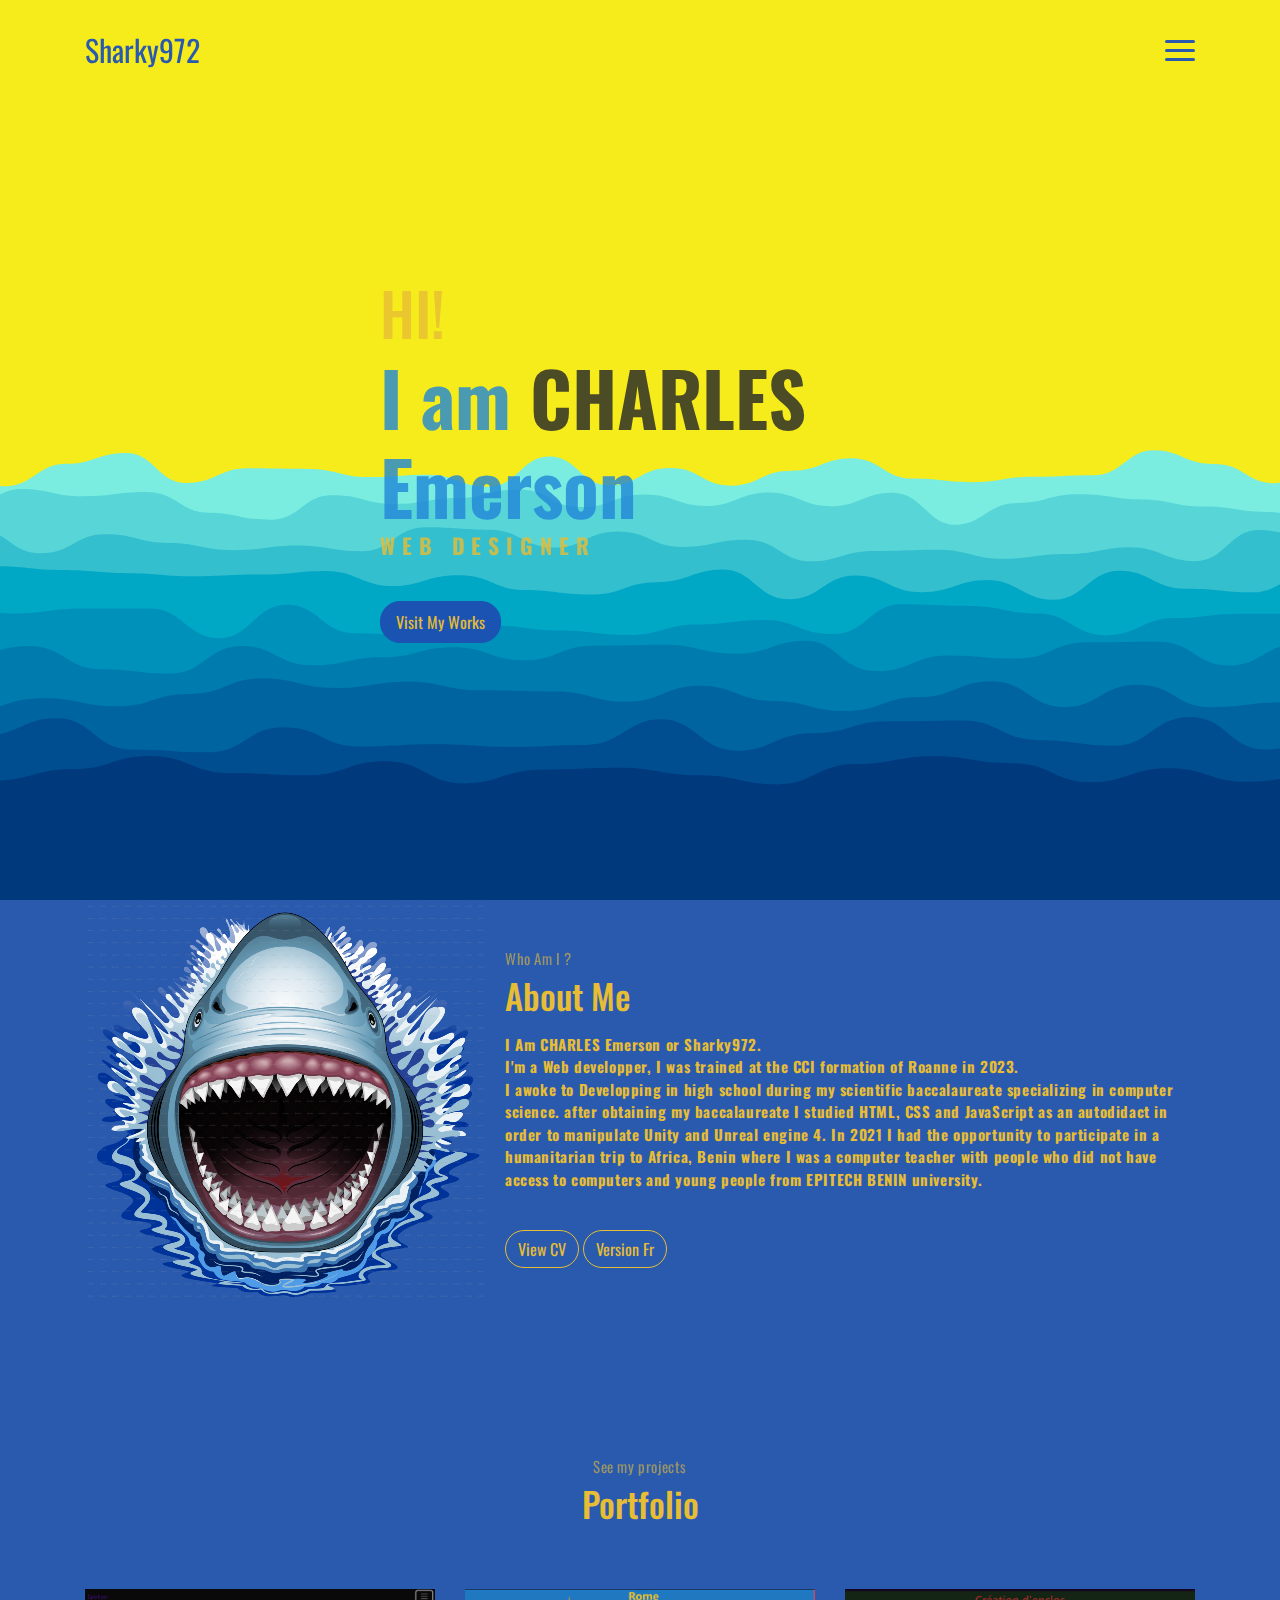
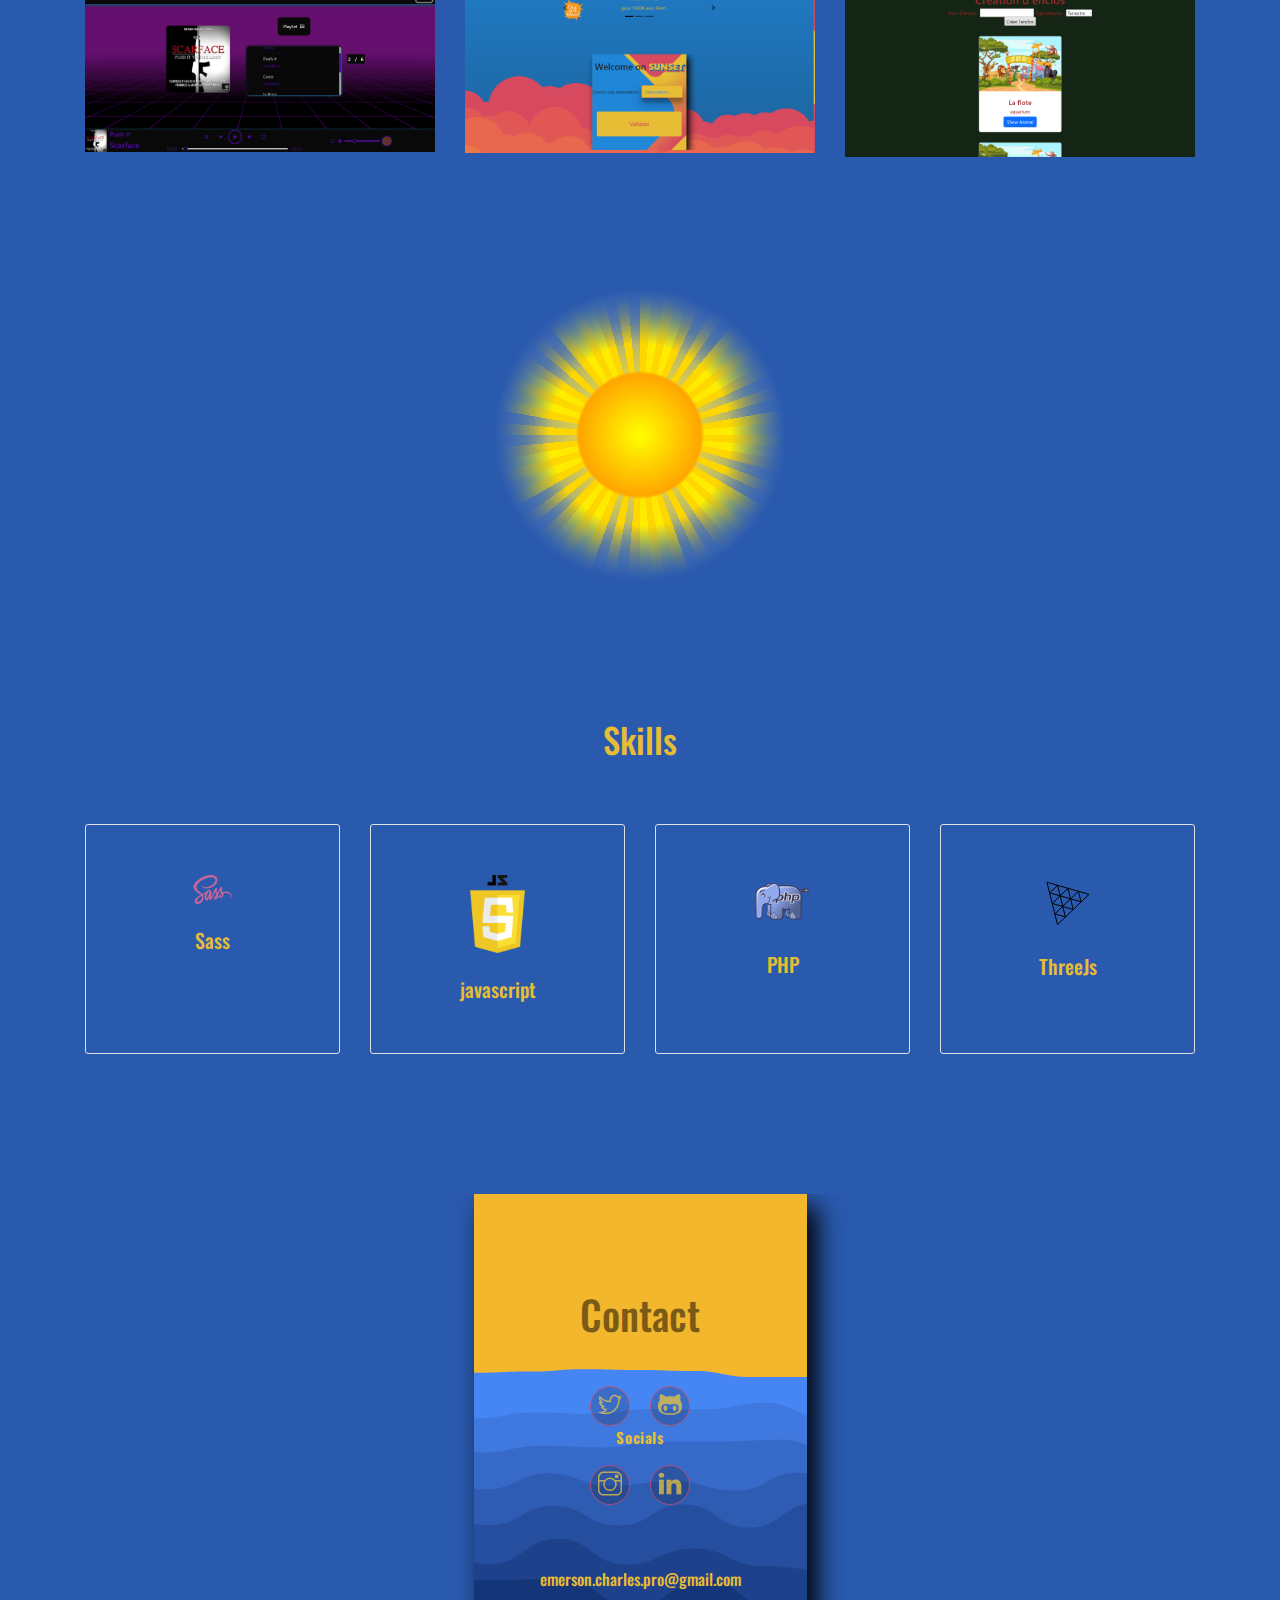
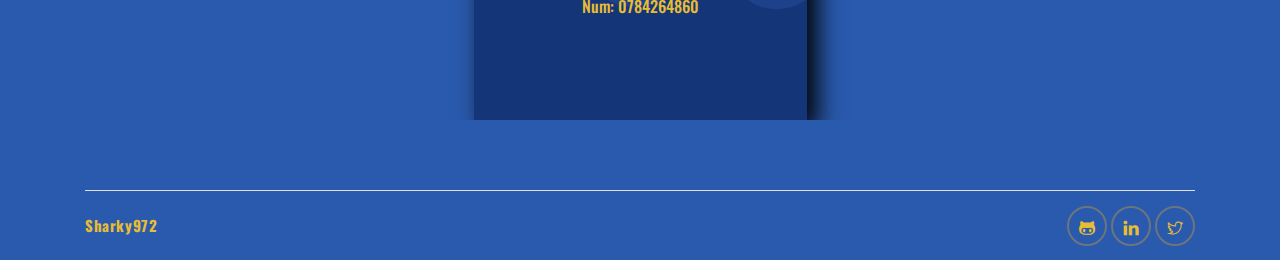
==== commit e5aa17ff: "push" ====
--- a/index.html
+++ b/index.html
@@ -34,7 +34,13 @@
                     <a class="link" href="#portfolio">Portfolio</a>
                 </li>
                 <li class="item">
+                    <a class="link" href="#service">skills</a>
+                </li>
+                <li class="item">
                     <a class="link" href="#contact">Contact</a>
+                </li>
+                <li class="item">
+                    <a class="link" href="index-fr.html">Version FR</a>
                 </li>
             </ul>
             <a href="javascript:void(0)" id="nav-toggle" class="hamburger hamburger--elastic">
@@ -52,7 +58,7 @@
         <div class="header-content container">
             <h1 class="header-title">
                 <span class="up text-sandyellow">HI!</span>
-                <span class="down">I am Charles Emerson</span>
+                <span class="down">I am <span class="text-dark">CHARLES</span> Emerson</span>
             </h1>
             <p class="header-subtitle">WEB DESIGNER</p>
 
@@ -68,7 +74,7 @@
             <!-- about wrapper -->
             <div class="about">
                 <div class="about-img-holder">
-                    <img src="assets/imgs/1586.jpg" class="about-img" alt="">
+                    <img src="assets/imgs/Maw.png" class="about-img" alt="">
                 </div>
                 <div class="about-caption">
                     <p class="section-subtitle">Who Am I ?</p>
@@ -88,7 +94,11 @@
                         university.
 
                     </p>
-                    <button class="btn-rounded btn btn-outline-primary mt-4">Download CV</button>
+                    <a href="/assets/pdf/CV-Anglais1.pdf"> <button
+                            class="btn-rounded btn btn-outline-sandyellow  mt-4">View CV</button> </a>
+                    <a href="index-fr.html"> <button class="btn-rounded btn btn-outline-sandyellow  mt-4">Version Fr
+                        </button>
+                    </a>
                 </div>
             </div><!-- end of about wrapper -->
         </div><!-- end of container -->
@@ -101,7 +111,7 @@
     <!-- portfolio section -->
     <section class="section" id="portfolio">
         <div class="container text-center">
-            <p class="section-subtitle">What I Did ?</p>
+            <p class="section-subtitle">See my projects</p>
             <h6 class="section-title mb-6">Portfolio</h6>
             <!-- row -->
             <div class="row">
@@ -117,7 +127,7 @@
                     </a>
                 </div>
                 <div class="col-md-4">
-                    <a href="#" class="portfolio-card">
+                    <a href="https://emerson-renaud-sunset.projets.garage404.com/" class="portfolio-card">
                         <img class="portfolio-card-img" src="assets/imgs/screen-sunset.png"
                             class="img-responsive rounded" alt="my projects">
                         <span class="portfolio-card-overlay">
@@ -146,7 +156,7 @@
 
 
 
-
+    <div class="sun"></div>
 
 
     <!-- service section -->
@@ -188,8 +198,8 @@
                 <div class="col-md-6 col-lg-3">
                     <div class="service-card">
                         <div class="body">
-                            <img src="assets/imgs/node.png" alt="" class="icon">
-                            <h6 class="title">NodeJs</h6>
+                            <img src="assets/imgs/threeJs.svg" alt="" class="icon">
+                            <h6 class="title">ThreeJs</h6>
                             <p class="subtitle">I am starting to learn threeJs.</p>
                         </div>
                     </div>
@@ -229,9 +239,13 @@
                                         class="ti-linkedin"></i></a>
                             </div>
                         </div>
+
                         <div class="justify-content-center text-align-center">
                             <h6 class="text-sandyellow">emerson.charles.pro@gmail.com</h6>
-
+                        </div>
+
+                        <div class="justify-content-center text-align-center">
+                            <h6 class="text-sandyellow">Num: 0784264860</h6>
                         </div>
 
 
--- a/assets/css/meyawo.css
+++ b/assets/css/meyawo.css
@@ -9671,10 +9671,10 @@
   text-decoration: none;
 }
 .custom-navbar .nav .item .link:hover, .custom-navbar .nav .item .link.active {
-  color: #1b53b3;
+  color: #d7495e;
 }
 .custom-navbar.affix {
-  background: #2a5aae;
+  background: #e7bd35;
   border-bottom: 1px solid rgba(222, 226, 230, 0.34);
 }
 .custom-navbar.affix .logo {
@@ -9887,7 +9887,7 @@
 }
 .footer a,
 .footer p {
-  color: #393e46;
+  color: #e7bd35;
   padding: 4px 0;
   display: inline-block;
   margin: 0;
@@ -9908,12 +9908,12 @@
   line-height: 40px;
   text-align: center;
   border: 2px solid #6c757d;
-  color: #6c757d;
+  color: #e7bd35;
 }
 .footer .social-links a:hover {
-  background: #1b53b3;
-  border-color: #1b53b3;
-  color: #2a5aae;
+  background: #e7bd35;
+  border-color: #e7bd35;
+  color: #d7495e;
   text-decoration: none;
 }
 
@@ -10268,5 +10268,59 @@
     width: 100%;
   }
 }
+.sun {
+  width: 20rem;
+  height: 20rem;
+  margin: 3rem auto;
+  position: relative;
+  background: radial-gradient(transparent 50%, white), radial-gradient(rgb(253, 253, 191), transparent 70%);
+  -webkit-mask-image: radial-gradient(rgb(0, 0, 0) 40%, transparent 65%);
+  mask-image: radial-gradient(rgb(0, 0, 0) 40%, transparent 65%);
+  border-radius: 50%;
+}
+.sun::after, .sun::before {
+  content: "";
+  position: absolute;
+  top: 0;
+  left: 0;
+  width: 100%;
+  height: 100%;
+  transform-origin: center;
+  border-radius: 50%;
+  -webkit-mask-image: radial-gradient(rgb(0, 0, 0) 40%, transparent 65%);
+  mask-image: radial-gradient(rgb(0, 0, 0) 40%, transparent 65%);
+}
+.sun::before {
+  background: repeating-conic-gradient(from 0deg, yellow 0deg 20deg, transparent 20deg 40deg);
+}
+.sun::after {
+  background: radial-gradient(yellow, orange 27%, transparent calc(27% + 3px) 100%), radial-gradient(gold, transparent 70%), repeating-conic-gradient(from 0deg, gold 0deg 5deg, transparent 5deg 10deg);
+}
+
+@keyframes rotate {
+  100% {
+    transform: rotate(360deg);
+  }
+}
+@keyframes scale {
+  0% {
+    transform: scale(1);
+  }
+  20% {
+    transform: scale(1.2);
+  }
+  40% {
+    transform: scale(0.8);
+  }
+  60% {
+    transform: scale(1.1);
+  }
+  70% {
+    transform: scale(0.9);
+  }
+  100% {
+    transform: scale(1);
+  }
+}
 
 /*# sourceMappingURL=meyawo.css.map */
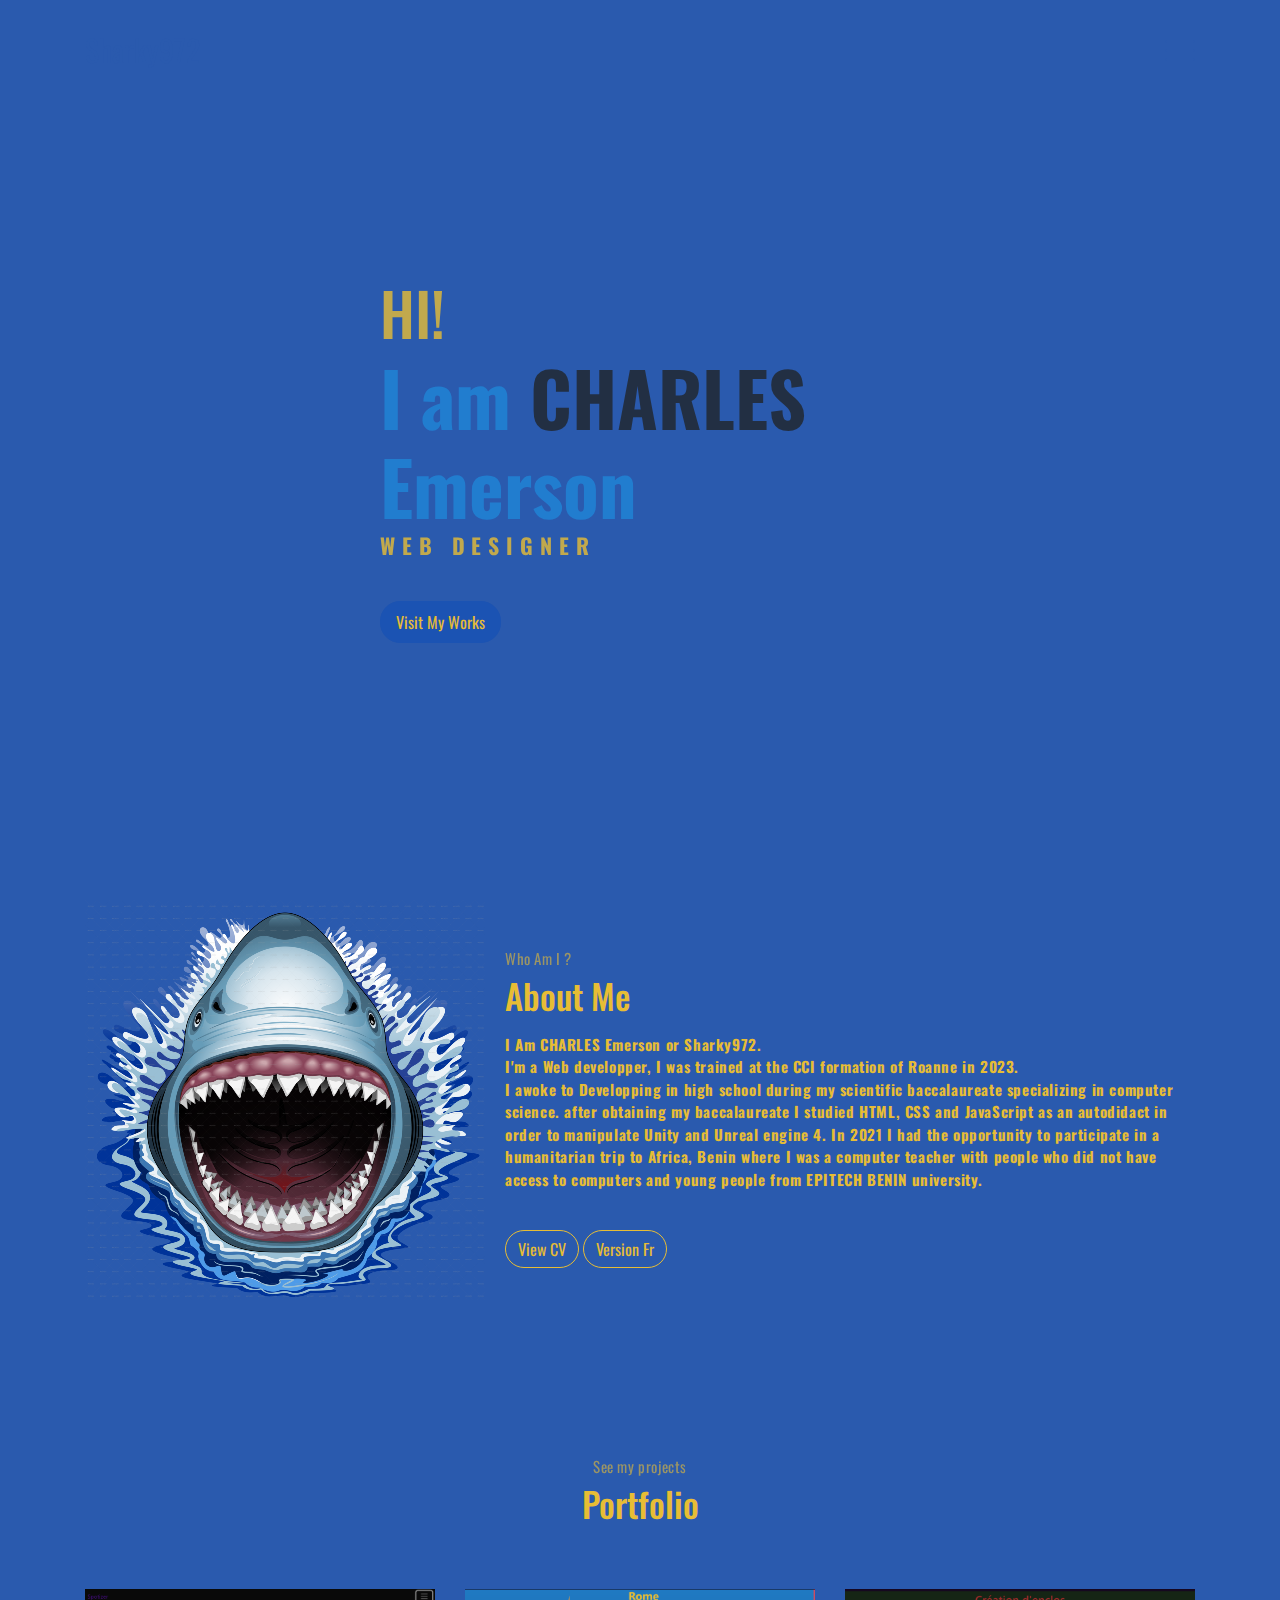
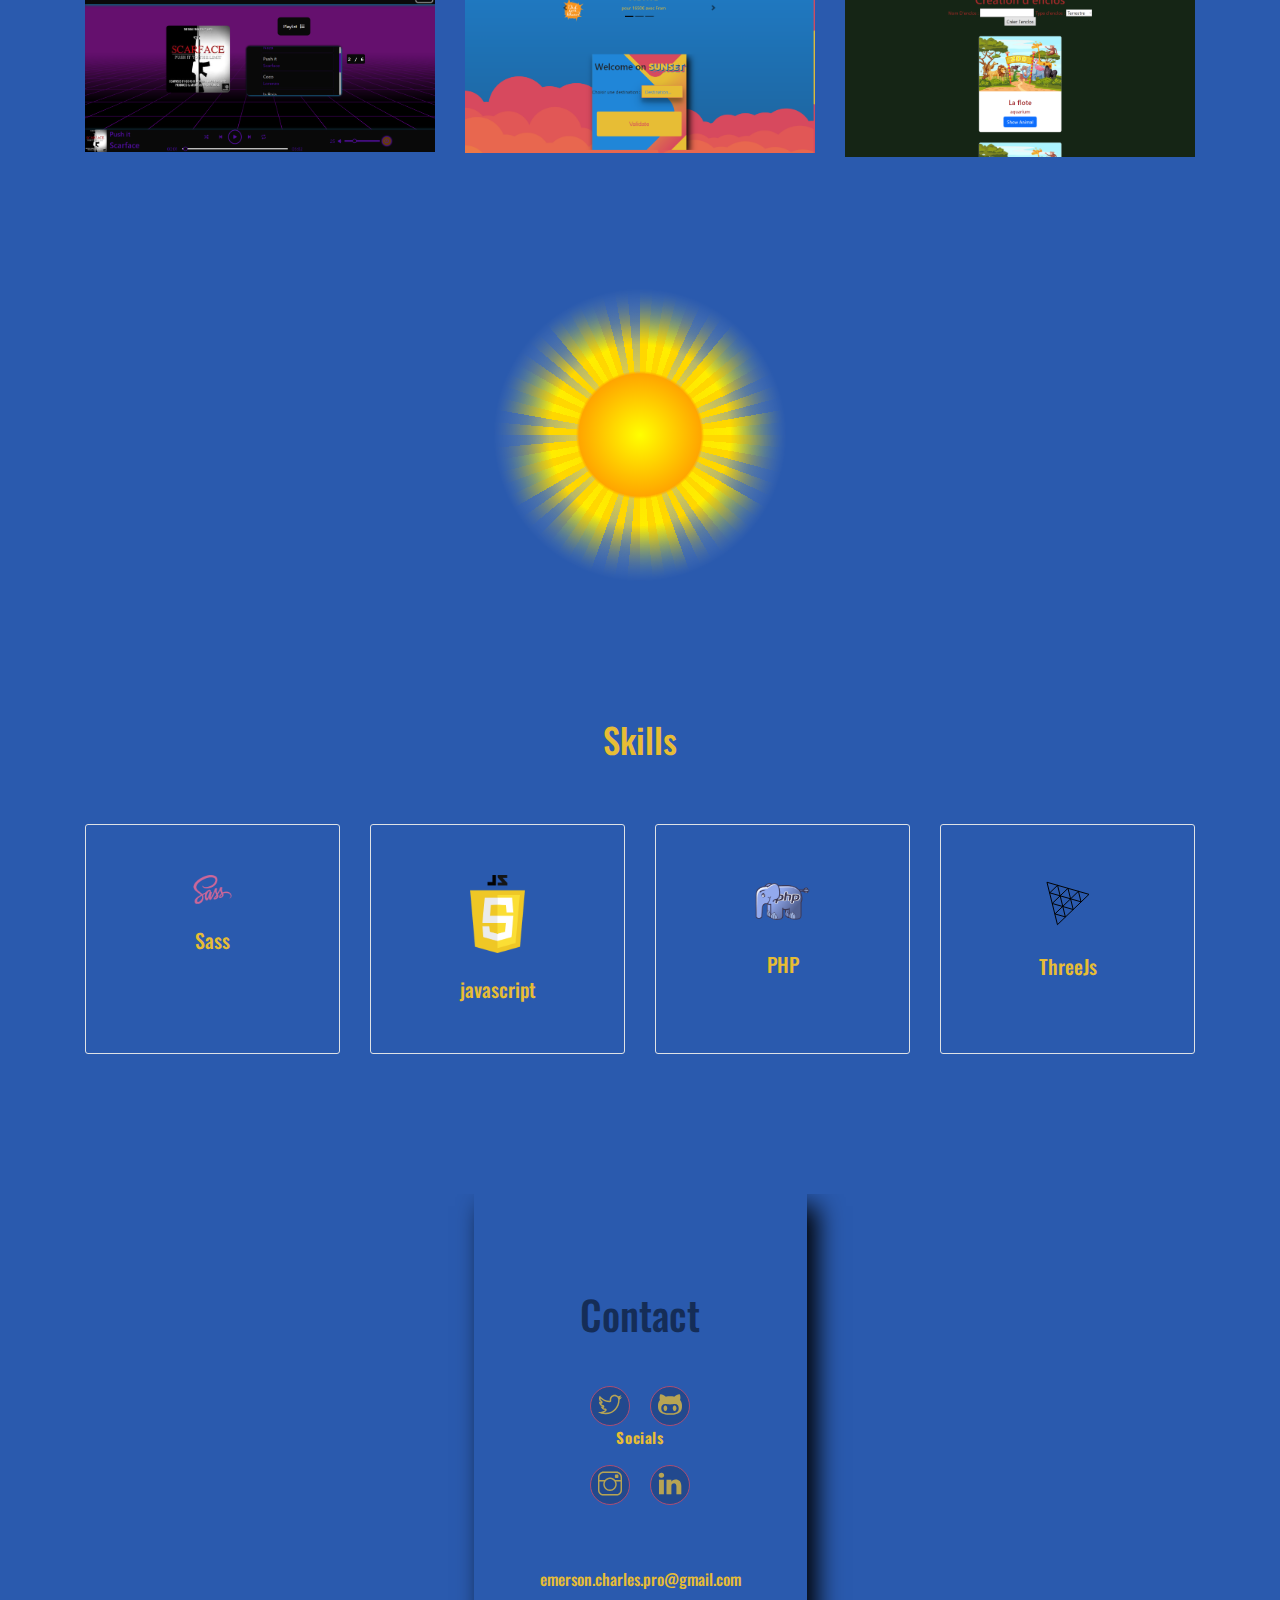
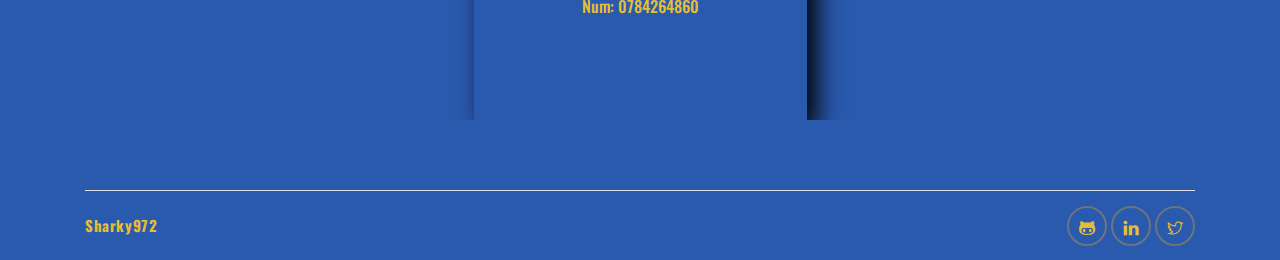
==== commit 54bce90f: "deploy3" ====
--- a/index.html
+++ b/index.html
@@ -15,6 +15,10 @@
     <link rel="preconnect" href="https://fonts.gstatic.com" crossorigin>
     <link href="https://fonts.googleapis.com/css2?family=Oswald:wght@200;300;400;500;600;700&display=swap"
         rel="stylesheet">
+    <link rel="apple-touch-icon" sizes="180x180" href="/assets/favicon/apple-touch-icon.png">
+    <link rel="icon" type="image/png" sizes="32x32" href="/assets/favicon/favicon-32x32.png">
+    <link rel="icon" type="image/png" sizes="16x16" href="/assets/favicon/favicon-16x16.png">
+    <link rel="manifest" href="/site.webmanifest">
 </head>
 
 <body data-spy="scroll" data-target=".navbar" data-offset="40" id="home">
--- a/assets/css/meyawo.css
+++ b/assets/css/meyawo.css
@@ -9937,7 +9937,7 @@
   display: flex;
   align-items: center;
   justify-content: center;
-  background-image: url(/assets/imgs/Ocean\ V2.svg);
+  background-image: url("../../imgs/Ocean V2.svg");
   background-size: cover;
   background-repeat: no-repeat;
   background-position: center center;
@@ -10102,7 +10102,7 @@
 }
 
 .screen2 {
-  background-image: url("/assets/imgs/Ocean-2.5s-1879px.svg");
+  background-image: url("../../imgs/Ocean-2.5s-1879px.svg");
   background-size: cover;
   background-repeat: no-repeat;
   position: relative;
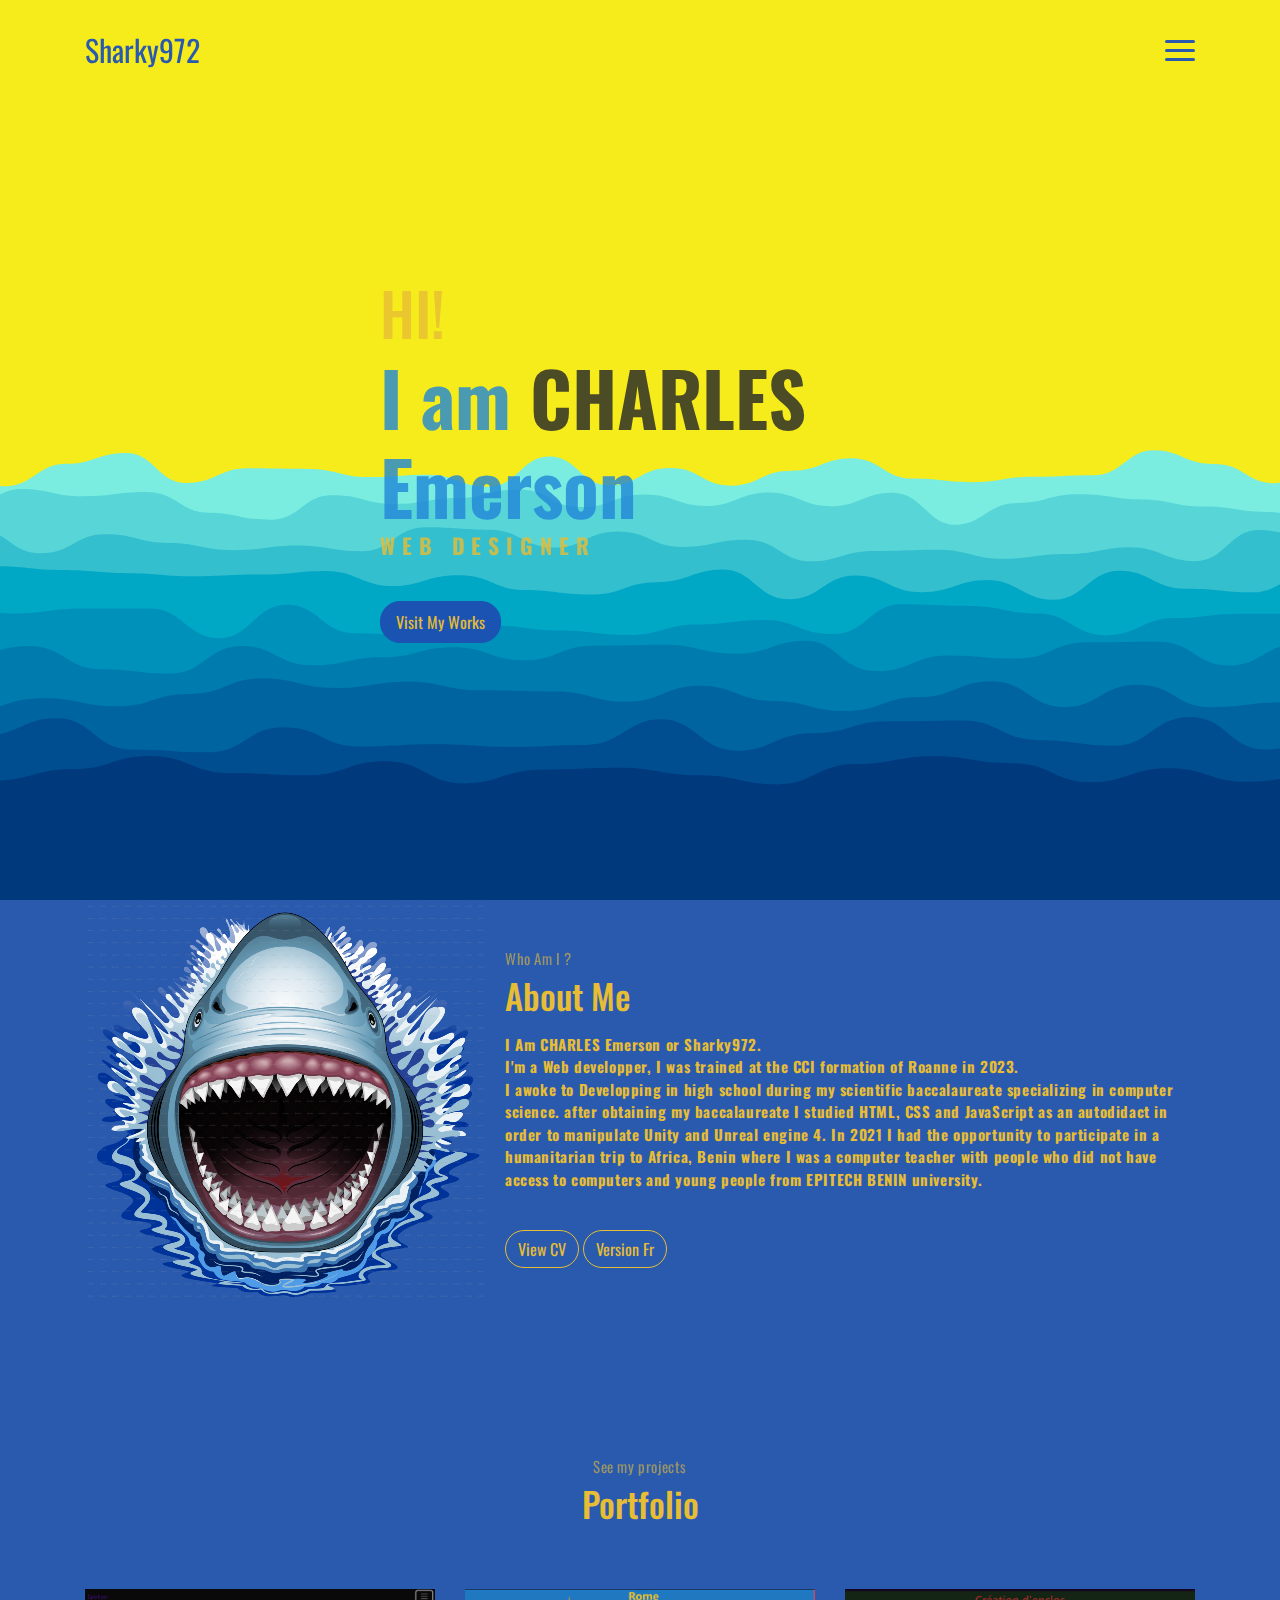
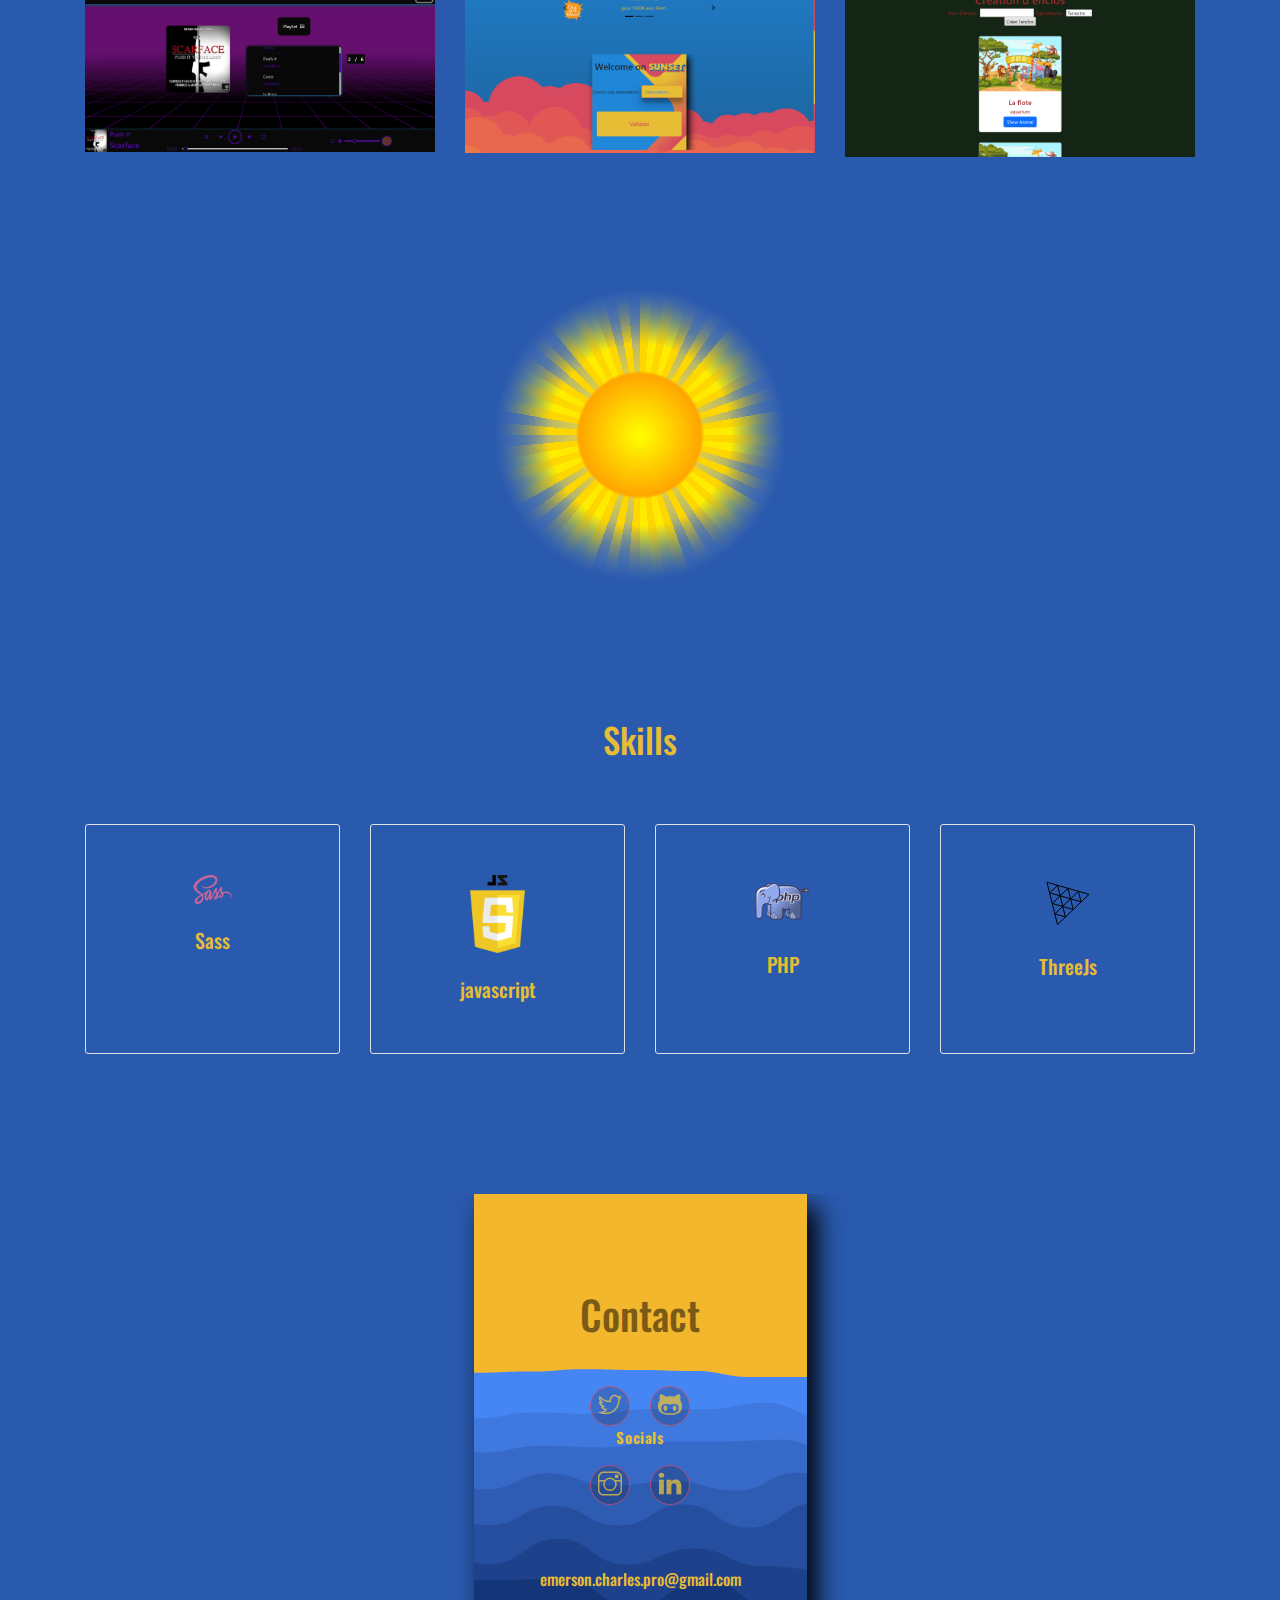
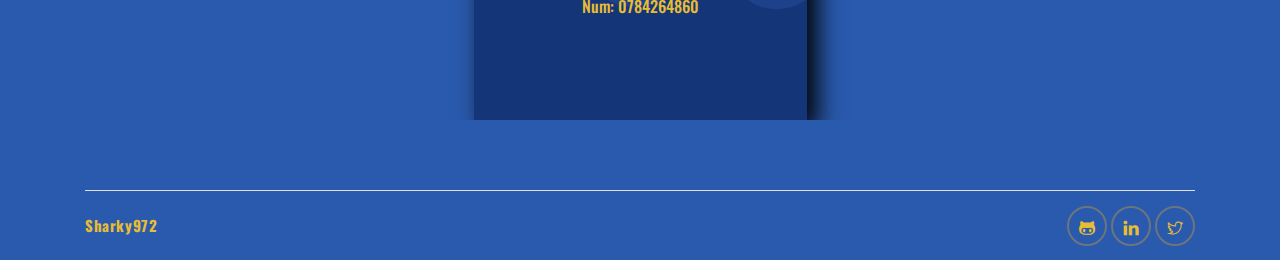
==== commit fbeeb1b7: "fin" ====
--- a/index.html
+++ b/index.html
@@ -120,7 +120,7 @@
             <!-- row -->
             <div class="row">
                 <div class="col-md-4">
-                    <a href="#" class="portfolio-card">
+                    <a href="https://agaesseremi-sharky-spotizer.projets.garage404.com/" class="portfolio-card">
                         <img src="assets/imgs/screen-spotizer.png" class="portfolio-card-img" alt="my projects">
                         <span class="portfolio-card-overlay">
                             <span class="portfolio-card-caption">
@@ -143,7 +143,7 @@
                     </a>
                 </div>
                 <div class="col-md-4">
-                    <a href="#" class="portfolio-card">
+                    <a href="https://sharky972-tp-zoo.projets.garage404.com/index.php" class="portfolio-card">
                         <img class="portfolio-card-img" src="assets/imgs/screen-zoo.png" class="img-responsive rounded"
                             alt="my projects">
                         <span class="portfolio-card-overlay">
--- a/assets/css/meyawo.css
+++ b/assets/css/meyawo.css
@@ -9937,7 +9937,7 @@
   display: flex;
   align-items: center;
   justify-content: center;
-  background-image: url("../../imgs/Ocean V2.svg");
+  background-image: url("/Ocean-V2.svg");
   background-size: cover;
   background-repeat: no-repeat;
   background-position: center center;
@@ -10102,7 +10102,7 @@
 }
 
 .screen2 {
-  background-image: url("../../imgs/Ocean-2.5s-1879px.svg");
+  background-image: url("/Ocean-contact.svg");
   background-size: cover;
   background-repeat: no-repeat;
   position: relative;
